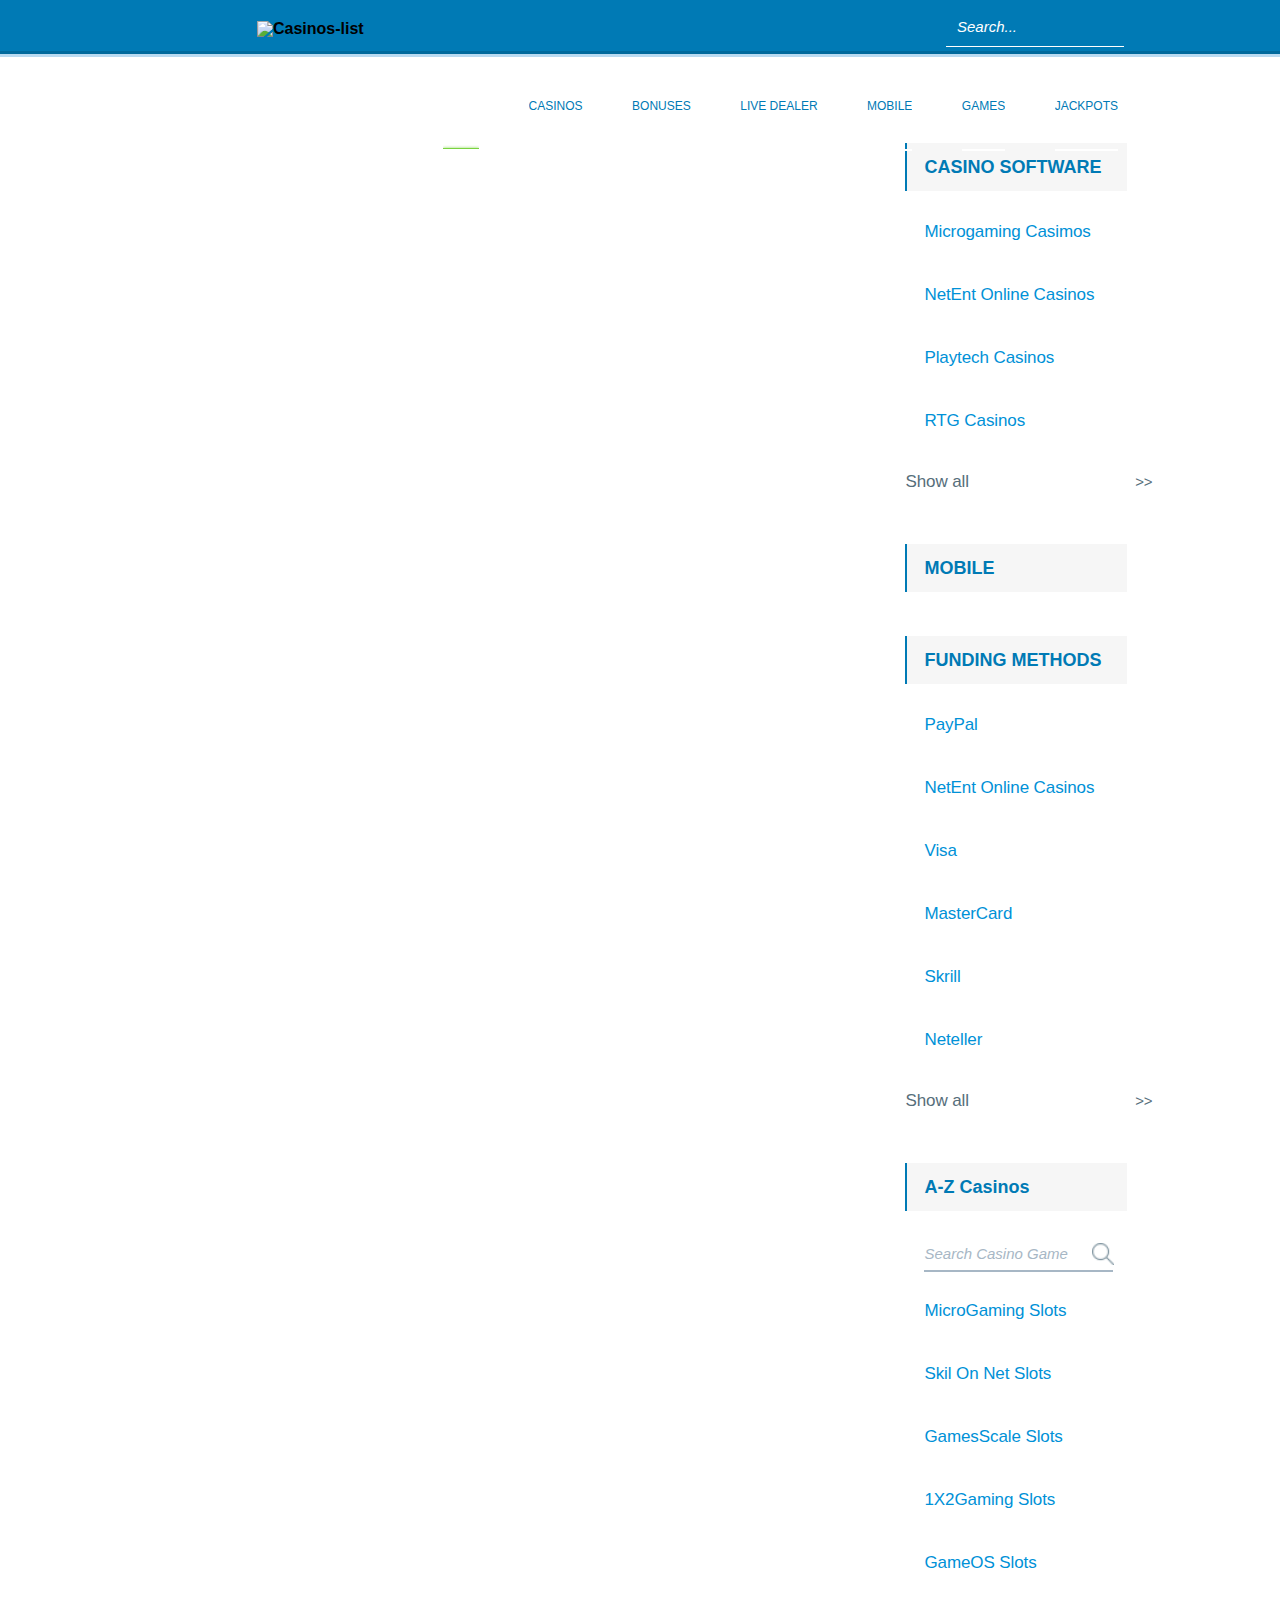
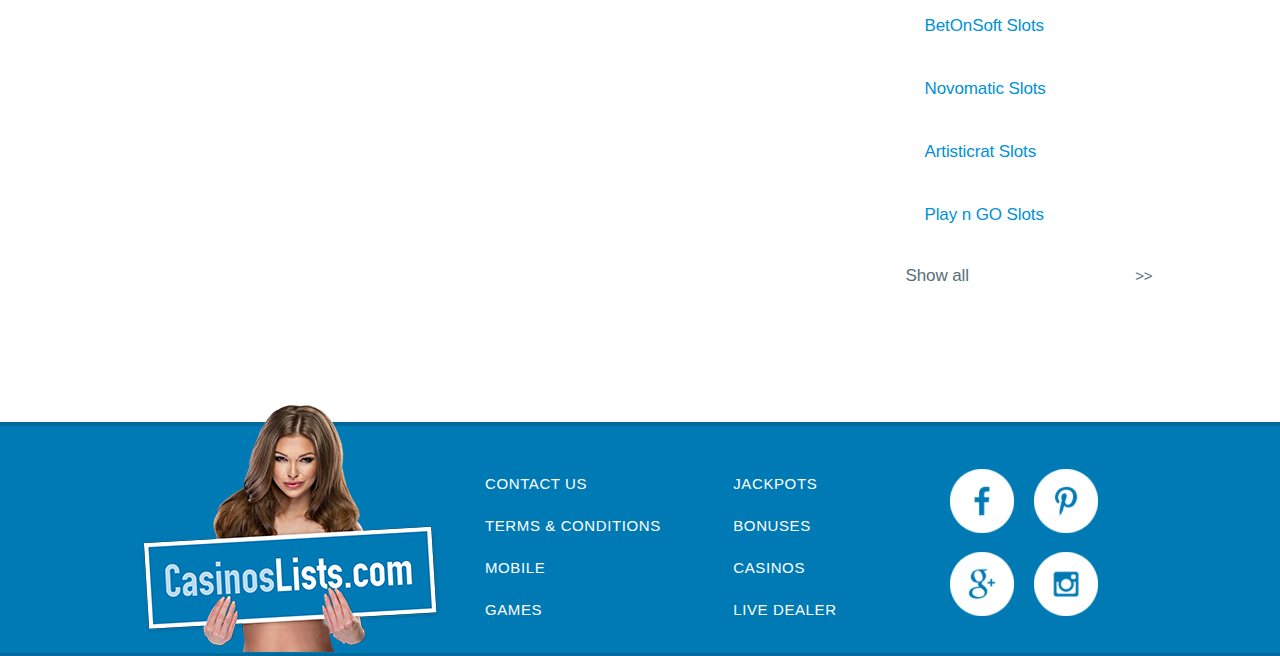
==== index.html @ c0ec2f4d "mobile finish" ====
﻿<!DOCTYPE html> 
<html lang="en">
<head>
    <meta charset="utf-8" />
    <meta name="robots" content="noindex, nofollow">
    <meta name="viewport" content="width=device-width, initial-scale=1, shrink-to-fit=no">
    <meta name="format-detection" content="telephone=no">
    <meta name="format-detection" content="address=no">

    <title>Title</title>
    <link rel="stylesheet" href="css/main.css" />
    
</head>
<body>

    <!-- btn-up -->
    <span class="btn-up"></span>
    <!-- /btn-up -->

    <div class="site">

        <!-- site__header -->
        <header class="site__header">

            <!-- site__header-wrap -->
            <div class="site__header-wrap">

                <!-- site__header-layout -->
                <div class="site__header-layout">

                    <!-- logo -->
                    <h1 class="logo">
                        <img src="img/logo.png" alt="Casinos-list" class="logo__mobile"/>
                    </h1>
                    <!-- /logo -->

                    <a class="home" href="#"></a>

                    <!-- menu -->
                    <nav class="menu">

                        <!-- menu__btn -->
                        <button class="menu__btn"></button>
                        <!-- /menu__btn -->

                        <!-- menu__wrap -->
                        <div class="menu__wrap">

                            <a href="#" class="active mobile-style"><span>HOME</span></a>
                            <a href="#" class=""><span>Casinos</span></a>
                            <a href="#"><span>Bonuses</span></a>
                            <a href="#"><span>Live Dealer</span></a>
                            <a href="#"><span>Mobile</span></a>
                            <a href="#"><span>Games</span></a>
                            <a href="#"><span>Jackpots</span></a>

                            <ul class="menu__online">
                                <li><a href="#">New Online  Casinos</a></li>
                                <li><a href="#">New Deposit Casinos</a></li>
                                <li><a href="#">USA Online Casinos</a></li>
                                <li><a href="#">UK Online Casinos</a></li>
                                <li><a href="#">Ecorga Casinos</a></li>
                                <li><a href="#">Online Casino Revievs</a></li>
                            </ul>

                            <div class="menu__mobile">
                                <h2>MOBILE</h2>
                                <ul>
                                    <li> <a href="#"><span>Android Casinos</span></a></li>
                                    <li> <a href="#"><span>Iphone Casinos</span></a></li>
                                </ul>
                            </div>

                        </div>
                        <!-- /menu__wrap -->
                    </nav>
                    <!-- /menu -->

                    <!-- search -->
                    <div class="search">

                        <!-- search__btn -->
                        <div class="search__btn"></div>
                        <!-- /search__btn -->

                        <!-- search__frame -->
                        <div class="search__frame">
                            <input type="search" name="search" placeholder="Search..."/>
                            <button name="find" value="find"></button>
                        </div>
                        <!-- /search__frame -->

                    </div>
                    <!-- /search -->
                </div>
                <!-- /site__header-layout -->

            </div>
            <!-- /site__header-wrap -->

        </header>
        <!-- /site__header -->

        <div class="site__content">

            <!-- site__content-layout -->
            <div class="site__content-layout">

            </div>
            <!-- /site__content-layout -->

            <!-- site__aside -->
            <aside class="site__aside">

                <!-- site__aside-online -->
                <div class="site__aside-online">
                    <ul>
                        <li><a href="#"><span>New Online  Casinos</span></a></li>
                        <li><a href="#"><span>New Deposit Casinos</span></a></li>
                        <li><a href="#"><span>USA Online Casinos</span></a></li>
                        <li><a href="#"><span>UK Online Casinos</span></a></li>
                        <li><a href="#"><span>Ecorga Casinos</span></a></li>
                        <li><a href="#"><span>Online Casino Revievs</span></a></li>
                    </ul>
                </div>
                <!-- /site__aside-online -->

                <!-- site__aside-software -->
                <div class="site__aside-software">
                    <h2>CASINO SOFTWARE</h2>
                    <ul>
                        <li>
                            <a href="#">Microgaming  Casimos</a>
                        </li>
                        <li>
                            <a href="#">NetEnt Online Casinos</a>
                        </li>
                        <li>
                            <a href="#">Playtech Casinos</a>
                        </li>
                        <li>
                            <a href="#">RTG Casinos</a>
                        </li>
                        <li class="show-expand">
                            <a href="#">Expand</a>
                        </li>
                    </ul>
                    <a class="show-all" href="#">Show all</a>
                </div>
                <!-- site__aside-software -->

                <!-- site__aside-mobile -->
                <div class="site__aside-mobile">
                    <h2>MOBILE</h2>
                    <ul>
                        <li> <a href="#"><span>Android Casinos</span></a></li>
                        <li> <a href="#"><span>Iphone Casinos</span></a></li>
                    </ul>
                </div>
                <!-- /site__aside-mobile -->

                <!-- site__aside-methods -->
                <div class="site__aside-methods">
                    <h2>FUNDING METHODS</h2>
                    <ul>
                        <li>
                            <a href="#">PayPal</a>
                        </li>
                        <li>
                            <a href="#">NetEnt Online Casinos</a>
                        </li>
                        <li>
                            <a href="#">Visa</a>
                        </li>
                        <li>
                            <a href="#">MasterCard</a>
                        </li>
                        <li>
                            <a href="#">Skrill</a>
                        </li>
                        <li>
                            <a href="#">Neteller</a>
                        </li>
                        <li>
                            <a href="#">Bitcoin</a>
                        </li>
                        <li class="show-expand">
                            <a href="#">Expand</a>
                        </li>
                    </ul>
                    <a class="show-all" href="#">Show all</a>
                </div>
                <!--/site__aside-methods -->

                <!-- site__aside-software -->
                <div class="site__aside-A-Z">

                    <h2>A-Z Casinos</h2>
                    <!-- search -->
                    <div class="site__aside-search">
                            <input type="search" name="search" placeholder="Search Casino Game"/>
                            <button name="find" value="find"></button>
                    </div>
                    <!-- /search -->
                    <ul>
                        <li>
                            <a href="#">MicroGaming Slots</a>
                        </li>
                        <li>
                            <a href="#">Skil On Net Slots</a>
                        </li>
                        <li>
                            <a href="#">GamesScale Slots</a>
                        </li>
                        <li>
                            <a href="#">1X2Gaming Slots</a>
                        </li>
                        <li>
                            <a href="#">GameOS Slots</a>
                        </li>
                        <li>
                            <a href="#">BetOnSoft Slots</a>
                        </li>
                        <li>
                            <a href="#">Novomatic Slots</a>
                        </li>
                        <li>
                            <a href="#">Artisticrat Slots</a>
                        </li>
                        <li>
                            <a href="#">Play n GO Slots</a>
                        </li>
                        <li>
                            <a href="#">Top Game Slots</a>
                        </li>
                        <li>
                            <a href="#">Playtech Slots</a>
                        </li>
                        <li>
                            <a href="#">Slotland Slots</a>
                        </li>
                        <li>
                            <a href="#">iSoftBet Slots</a>
                        </li>
                        <li>
                            <a href="#">Betsoft Slots</a>
                        </li>
                        <li>
                            <a href="#">NetEnt Slots</a>
                        </li>
                        <li>
                            <a href="#">Rival Slots</a>
                        </li>
                        <li>
                            <a href="#">RTG Slots</a>
                        </li>
                        <li>
                            <a href="#">WMS Slots</a>
                        </li>
                        <li>
                            <a href="#">IGT Slots</a>
                        </li>
                        <li class="show-expand">
                            <a href="#">Expand</a>
                        </li>
                    </ul>
                    <a class="show-all" href="#">Show all</a>
                </div>
                <!-- site__aside-software -->

            </aside>
            <!-- /site__aside -->

        </div><!-- /site__content -->

        <!-- site__footer -->
        <footer class="site__footer">

            <!-- site__footer-wrap -->
            <div class="site__footer-wrap">

                <!-- site__footer-layout -->
                <div class="site__footer-layout">

                    <!-- site__footer-logo -->
                    <a href="#" class="site__footer-logo">
                        <img src="img/footer-logo.png" alt="logo">
                    </a>
                    <!-- /site__footer-logo -->

                    <!-- site__footer-menu -->
                    <div class="site__footer-menu">
                        <ul>
                            <li>
                                <a href="#">Contact Us</a>
                            </li>
                            <li>
                                <a href="#">Terms & Conditions</a>
                            </li>
                            <li>
                                <a href="#">Mobile</a>
                            </li>
                            <li>
                                <a href="#">Games</a>
                            </li>
                        </ul>
                    </div>
                    <!-- site__footer-menu -->

                    <!-- site__footer-menu -->
                    <div class="site__footer-menu">
                        <ul>
                            <li>
                                <a href="#">Jackpots</a>
                            </li>
                            <li>
                                <a href="#">Bonuses</a>
                            </li>
                            <li>
                                <a href="#">Casinos</a>
                            </li>
                            <li>
                                <a href="#">Live Dealer</a>
                            </li>
                        </ul>
                    </div>
                    <!-- site__footer-menu -->

                    <!-- social -->
                    <div class="social">
                        <a class="social-f" href="#"></a>
                        <a class="social-p" href="#"></a>
                        <a class="social-g" href="#"></a>
                        <a class="social-in" href="#"></a>
                    </div>
                    <!-- /social -->

                </div>
                <!-- /site__footer-layout -->

            </div>
            <!-- /site__footer-wrap -->

        </footer><!-- /site__footer -->

    </div><!-- /site -->

    <script src="js/jquery-2.1.3.min.js"></script>
    <script src="js/jquery.main.js"></script>

</body>
</html>
---- css/main.css ----
@charset "utf-8";
/* --------------- Style to null --------------- */
*{-moz-box-sizing:border-box;box-sizing:border-box;}html,body,div,span,h1,h2,h3,h4,h5,h6,p,em,img,strong,sub,sup,b,u,i,dl,dt,dd,ol,ul,li,fieldset,form,label,table,tbody,tfoot,thead,tr,th,td,article,aside,canvas,details,figcaption,figure,a,footer,header,hgroup,menu,nav,section,summary,time,mark,audio,video{border:0;outline:0;vertical-align:baseline;background:transparent;font-size:100%;margin:0;padding:0;}a{background:transparent;}table{border-collapse:collapse;border-spacing:0;}td,td img{vertical-align:top;}input,select,button,textarea{font-size:12px;font-family:Arial, Helvetica, sans-serif;margin:0;}input[type="text"],input[type="password"],textarea,input[type="email"],input[type="phone"],input[type="number"]{font:12px Arial, Helvetica, sans-serif;padding:0;}input[type="checkbox"]{vertical-align:bottom;}input[type="radio"]{vertical-align:text-bottom;}sub{vertical-align:sub;font-size:smaller;}sup{vertical-align:super;font-size:smaller;}article,aside,details,figcaption,figure,footer,header,hgroup,menu,nav,section{display:block;}ul,ol{list-style:none;}html{overflow-y:scroll;overflow-x:auto;}html,body{height:100%;}body{line-height:1;color:#000;text-align:left;z-index:1;position:relative;}input [type='text']{padding:0;}textarea{resize:none;overflow:auto;}label,input[type="button"],input[type="submit"],button{cursor:pointer;}input[type="button"],input[type="reset"],input[type="submit"],button,input[type="text"],input[type="password"],textarea,input[type="email"],input[type="tel"],input[type="phone"],input[type="number"]{-webkit-appearance:none;}a,a:visited,a:hover,a:focus,a:active{text-decoration:none;}input[type="submit"]::-moz-focus-inner,button::-moz-focus-inner{border:0;padding:0;}input:invalid{outline:none;-moz-box-shadow:none;border:none;}::-ms-clear{display:none;}input,textarea,input[type="search"]:focus,:focus{outline:none;}
input[type="search"]::-webkit-search-cancel-button {
    -webkit-appearance: none;
}
/* --------------- Style to null --------------- */

/*
    main styles
    version: 15.01.2013

    placeholder

    fonts

    site

    logo
*/

/* --------------- placeholder --------------- */
::-webkit-input-placeholder {
    font-size: 15px;
    color: #fff;
}
:-moz-placeholder {
    font-size: 15px;
    color: #fff;
}
.placeholder {
    font-size: 15px;
    color: #fff;
}
.site__aside-search ::-webkit-input-placeholder {
    color: #a7b7c5;
}
.site__aside-search :-moz-placeholder {
    color: #a7b7c5;
}
.site__aside-search .placeholder {
    color: #a7b7c5;
}
/* --------------- /placeholder --------------- */

/* --------------- fonts --------------- */
@font-face {
    font-family: "helvetica-bold";
    src: url("../fonts/HelveticaBold.woff") format("woff");
    font-weight: normal;
    font-style: normal;
}
@font-face {
    font-family: "helvetica-medium";
    src: url("../fonts/HelveticaMedium.woff") format("woff");
    font-weight: normal;
    font-style: normal;
}
@font-face {
    font-family: "helvetica-regular";
    src: url("../fonts/HelveticaRegular.woff") format("woff");
    font-weight: normal;
    font-style: normal;
}
@font-face {
    font-family: "helvetica-light";
    src: url("../fonts/helveticaneuecyr-light.woff") format("woff");
    font-weight: normal;
    font-style: normal;
}
/* --------------- /fonts --------------- */

/* --------------- site --------------- */
.site {
    min-height: 100%;
    min-width: 320px;
    overflow: hidden;
    position: relative;
    z-index: 1;
    font-family: 'helvetica-regular', sans-serif;
}
.site:after {
    content: '';
    display: block;
    clear: both;
    width: 100%;
    height: 431px;
}
.site__content {
    position: relative;
    margin: 0 auto;
    z-index: 2;
    max-width: 1000px;
}
.site__header {
    position: relative;
    height: 57px;
    background: #007ab5;
    z-index: 3;
    border-bottom: 3px solid #b9daf1;
}
.site__header-wrap{
    height: 54px;
    border-bottom: 3px solid #00699c;
}
.site__header-layout{
    position: relative;
    max-width: 1000px;
    margin: 0 auto;
}
.site__content__layout{
    padding-top: 18px;
    max-width: 750px;
}
.site__footer {
    z-index: 2;
    position: absolute;
    left: 0;
    right: 0;
    bottom: 0;
    height: 431px;
    background: #00699c;
    padding-top: 4px;
}
.site__footer-layout {
    position: relative;
    width: 100%;
    height: 423px;
    background: #007ab5;
    text-align: center;
    padding-top: 45px;
}
.site__footer-logo{
    display: none;
}
.site__footer-menu li{
    margin-bottom: 15px;
    text-transform: uppercase;
    letter-spacing: 0.8px;
}
.site__footer-menu li a{
    font-size: 15px;
    color: #fff;
    cursor: pointer;
    transition: opacity .3s ease;
}
.site__footer-menu li a:hover{
    opacity: .7;
    text-decoration: underline;
}
.site__aside {
    position: relative;
    width: 100%;
    padding: 0 11px;
    text-align: left;
}
.site__content-layout{
    padding: 18px 10px 0;
}
.site__aside div{

}
.site__aside a{
    font-size: 17px;
    color: #0091d7;
    letter-spacing: -0.1px;
    line-height: 37px;
}
.site__aside h2{
    background: #f6f6f6;
    color: #007ab5;
    font-size: 18px;
    font-family: "helvetica-bold" , sans-serif;
    border-left: 2px solid #007ab5;
    padding: 15px 17px;
    margin-bottom: 12px;
}
.site__aside ul{
}
.site__aside li{
    margin-bottom: 2px;
    padding-left: 19px;
    border-top: 2px solid #fff;
    border-bottom: 2px solid #fff;
}
.site__aside li:hover{
    border-color: #c9d3db;
}
.show-all,
.site__aside-mobile,
.site__aside-online{
    display: none;
}
.site__aside li.show-expand{
    display: block;
    margin: 20px 0 0 0;
    padding: 2px 31px 0 0;
    text-align: center;
    border-top: 4px solid #f6f6f6;
    transition: background .3s ease;
}
.site__aside li.show-expand a{
    position: relative;
    font-size:18px;
    color: #566e7b;
}
.site__aside li.show-expand:hover{
    border-color:#fff;
    background: #f6f6f6;
}

.site__aside li.show-expand a:before{
    position: absolute;
    top: 1px;
    right: -25px;
    width: 15px;
    height: 17px;
    content: "";
    background: url("../img/expand.png") no-repeat center;
    background-size: contain;
}
.site__aside ul li{
    display: none;
}
.site__aside .site__aside-software ul li:nth-child(n+1):nth-child(-n+4) {
    display: block;
}
.site__aside .site__aside-methods ul li:nth-child(n+1):nth-child(-n+6) {
    display: block;
}
.site__aside .site__aside-A-Z ul li:nth-child(n+1):nth-child(-n+9) {
    display: block;
}
/* --------------- /site --------------- */

/* --------------- btn-up --------------- */
.btn-up {
    display: none;
    position: fixed;
    bottom: 64px;
    right: 27px;
    background:url("../img/btn-up.png") no-repeat;
    background-size: contain;
    width: 50px;
    height: 55px;
    overflow: hidden;
    cursor: pointer;
    z-index: 5;
}
/* --------------- /btn-up --------------- */

/* --------------- logo --------------- */
.logo {
    position: absolute;
    top: 21px;
    left: 117px;
}
.logo img{
    width: 138px;
    height: 20px;
}
/* --------------- /logo --------------- */

/* --------------- breadcrums --------------- */
.breadcrums{
    display: block;
    position: relative;
    color: #007ab5;
    font-size: 14px;
    margin: 0 9px 27px;
    font-family: "helvetica-light", sans-serif;
    letter-spacing: .3px;
}

.breadcrums a{
    display: inline-block;
    position: relative;
    color: #a7b7c5;
    margin-right: 31px;
    transition: color .3s ease;
    -webkit-transition: color .3s ease;
}
.breadcrums a:hover{
    color: #007ab5;
}
.breadcrums a:after{
    content: '';
    position: absolute;
    top: 1px;
    right: -25px;
    background-image: url("../img/arrow_bread.png");
    background-repeat: no-repeat;
    width: 11px;
    height: 23px;
    background-size: 8px;
}
/* --------------- /breadcrums --------------- */

/* --------------- btn --------------- */
.btn{
    display: block;
    position: relative;
    font-size: 16px;
    color: #ffffff;
    background-color: #007ab5;
    border-radius: 4px;
    width: 100%;
    padding: 14px 4px 14px 0;
    text-align: center;
    transition: background .3s ease;
    -webkit-transition: background .3s ease;
}
.btn:hover{
    background-color: #24aaeb;
}
/* --------------- /btn --------------- */

/* --------------- review__game --------------- */
.review__game-logo{
    display: inline-block;
    vertical-align: middle;
    width: 116px;
    height: 61px;
    margin-right: 34px;
}
.review__game{
    margin-left: 7px;
    margin-bottom: 19px;
    font-family: "helvetica-light", sans-serif;
}
.review__game>div{
    position: relative;
}
.review__game>div:after{
    content: '';
    position: absolute;
    height: 1px;
    background: #d7e4ed;
    bottom: -19px;
    left: 10px;
    right: 10px;
}
.review__country{
    display: inline-block;
    margin-bottom: 27px;
}
.review__country img{
    display: inline-block;
    position: relative;
    width: 45px;
    height: 45px;
    border-radius: 40px;
    vertical-align: middle;
    top: -2px;
    margin-right: 1px;
}
.review__country span{
    display: inline-block;
    vertical-align: middle;
    max-width: 104px;
    color: #81919a;
}
.review__play{
    padding: 0 9px 0 5px;
    margin-bottom: 37px;
}
.review__rating{
    margin-left: 4px;
}
.review__rating span{
    font-size: 14px;
    color: #566e7b;
    margin-right: 24px;
}
.review__rating-stars {
    display: inline-block;
    position: relative;
    vertical-align: middle;
    top: -1px;
    width: 147px;
    height: 17px;
    margin: 0 auto;
    background: url("../img/rating-star.png") repeat-x top left;
    background-size: 29px 18px;
}
.review__rating-stars>div {
    background: url("../img/rating-star-color.png") repeat-x top left;
    height: 18px;
    width: 18px;
    background-size: 29px 18px;
}
.review__views{
    display: none;
    position: relative;
}
.review__views:before{
    content: '';
    position: absolute;
    background: #d7e4ed;
    width: 1px;
    height: 34px;
    top: -11px;
    left: -23px;
}
/* --------------- /review__game --------------- */

/* --------------- menu --------------- */
.menu{
    position: absolute;
    top: 0;
    left: 0;
    height: 45px;
}
.menu__wrap{
    position: absolute;
    top: 0;
    width: 200px;
    margin-top: 57px;
    padding: 15px 22px 20px 19px;
    background-color: #fff;
    text-transform: uppercase;
    opacity: 0;
    visibility: hidden;
    transition: opacity .3s ease, visibility .3s ease;
    -webkit-transition: opacity .3s ease, visibility .3s ease;
    box-shadow: 2px 0 2px rgba(0,0,0,.5);
}
.menu.active .menu__wrap{
    opacity: 1;
    visibility: visible;
}
.menu__wrap>a {
    display: block;
    position: relative;
    font-family: "helvetica-bold" , sans-serif;
    font-size: 12px;
    white-space: nowrap;
    text-overflow: ellipsis;
    overflow: hidden;
    color: #007ab5;
    border-top: 2px solid #fff;
    border-bottom: 2px solid #fff;
    line-height: 32px;
    transition: background-color .3s ease, color .3s ease;
    -webkit-transition: background-color .3s ease, color .3s ease;
}
.menu__wrap a span{
    display: inline-block;
    position: relative;
}
.menu__wrap a span:after{
    content: '';
    position: absolute;
    top: 31px;
    left: 0;
    right: 0;
    border-bottom: 2px solid transparent;
    transition: border-bottom-color .3s ease;
    -webkit-transition: border-bottom-color .3s ease;
}
.menu__wrap>a:hover{
   border-color: #c9d3db;
}
.menu__btn {
    position: absolute;
    top: 0;
    left: 0;
    padding: 0;
    width: 52px;
    height: 57px;
    border: none;
    background: none;
    z-index: 2;
}
.menu__btn:before,
.menu__btn:after{
    display: block;
    content: '';
    position: absolute;
    top: 19px;
    left: 19px;
    width: 50px;
    height: 50px;
    background: url("../img/menu.png") no-repeat;
    background-size: 17px 14px;
    -webkit-transition: opacity .3s ease;
    transition: opacity .3s ease;
}
.menu__btn:after{
    opacity: 0;
    background: url("../img/menu-close.png") no-repeat;
    background-size: 17px 13px;
}
.menu.active .menu__btn:before{
    opacity: 0;
}
.menu.active .menu__btn:after{
    opacity: 1;
}
.menu.active .menu__btn {
    background: #fff;
}
a.show-all{
    position: relative;
    color:#566e7b;
}
.show-all:after{
    position: absolute;
    right: -25px;
    content: ">>";
    font-size: 15px;
}
.home{
    position: absolute;
    top: 10px;
    left: 62px;
    width: 29px;
    height: 30px;
    background: url("../img/home.png") no-repeat center;
    background-size: contain;
}
a.mobile-style{
    display: none;
}
.menu__online{
    margin-top: 8px;
    margin-bottom: 21px;
}
.menu__online li{
    width: 186px;
    margin-left: -5px;
    padding-left: 5px;
}
.menu__mobile li a,
.menu__online li a{
    font-family:"helvetica-regular", sans-serif;
    font-size:13px;
    color:#007ab5;
    line-height: 34px;
    text-transform: capitalize;
}
.menu__mobile li:hover,
.menu__online li:hover{
    background: #f6f6f6;
}
.menu__mobile h2{
    width: 186px;
    margin-left: -5px;
    margin-bottom: 14px;
    padding-left: 5px;
    background: #f6f6f6;
    font-size:11px;
    color: #007ab5;
    line-height: 34px;
    letter-spacing: 1px;
    border-left:2px solid #007ab5;
}
.menu__mobile li{
    width: 186px;
    margin-left: -5px;
    padding-left: 12px;
}
/* --------------- /menu --------------- */

/* --------------- search --------------- */
.search{
    float: right;
    width: 46px;
    height: 54px;
    margin-right: -9px;
    cursor: pointer;
}
.search:before{
    content: '';
    display: block;
    width: 25px;
    height: 58px;
    background: url("../img/icons-search-btn.png") no-repeat center;
    background-size: contain;
    opacity: 1;
    transition: opacity .3s ease;
    -webkit-transition: opacity .3s ease
}
.search:hover:before{
    opacity: 0;
}
.search__btn{
    position: relative;
    top: -40px;
    left: 0;
    width: 46px;
    height: 54px;
    background: url("../img/icons-search-btn1.png") no-repeat center;
    background-size: contain;
    opacity: 0;
    transition: opacity .3s ease;
    -webkit-transition: opacity .3s ease;
}
.search:hover .search__btn{
    opacity: 1;
}
.search__frame{
    position: absolute;
    top: 100%;
    left: 0;
    right: 0;
    padding: 13px 4px 8px 44px;
    background-color: #007ab5;
    cursor: default;
    opacity: 0;
    visibility: hidden;
    transition: opacity.3s ease, visibility .3s ease;
    -webkit-transition: opacity.3s ease, visibility .3s ease;
}
.search:hover .search__frame{
    opacity: 1;
    visibility: visible;
}
.site__aside-search{
    position: relative;
    padding: 0 14px 18px 19px;
}
.search__frame input{
    height: 41px;
    width: 100%;
    padding: 0 30px 0 11px;
    border: none;
    border-bottom: 1px solid #fff;
    background-color: transparent;
    font: italic 14px 'roboto', sans-serif;
    color: #fff;
}
.site__aside-search input{
    height: 41px;
    width: 100%;
    padding: 6px 30px 0 0;
    border: none;
    border-bottom: 2px solid #a7b7c5;
    background-color: transparent;
    font: italic 14px 'roboto', sans-serif;
    color: #a7b7c5;
}
.site__aside-search button{
    position: absolute;
    top: 4px;
    right: 13px;
    width: 22px;
    height: 37px;
    border: none;
    background: url("../img/icons-search-btn1.png") no-repeat center;
    background-size: contain;
    transition: opacity .3s ease;
    -webkit-transition: opacity .3s ease;
}
.search__frame button{
    position: absolute;
    top: 16px;
    right: 0;
    width: 30px;
    height: 37px;
    border: none;
    background: url("../img/icons-search-btn.png") no-repeat 0 11px/16px 17px;
    transition: opacity .3s ease;
    -webkit-transition: opacity .3s ease;
}
/* --------------- /search --------------- */

/* --------------- social --------------- */
.social{
    position: relative;
    width: 100%;
    margin: 45px auto 0;
}
.social a{
    display: inline-block;
    vertical-align: middle;
    width: 55px;
    height: 55px;
    margin-right: 12px;
    transition: opacity .3s ease;
}
.social a:last-child{
    margin-right: 0;
}
a.social-f{
    background: url("../img/social-f.png") no-repeat center;
    background-size: contain;
}
a.social-p{
    background: url("../img/social-p.png") no-repeat center;
    background-size: contain;
}
a.social-g{
    background: url("../img/social-g.png") no-repeat center;
    background-size: contain;
}
a.social-in{
    background: url("../img/social-in.png") no-repeat center;
    background-size: contain;
}
.social a:hover{
    -webkit-animation: swing 0.6s forwards;
    animation: swing 0.6s forwards;
    opacity: 0.7;
}

@-webkit-keyframes swing {
    25% {
        -webkit-transform: rotate3d(0, 0, 1, 12deg);
        transform: rotate3d(0, 0, 1, 12deg);
    }

    50% {
        -webkit-transform: rotate3d(0, 0, 1, -8deg);
        transform: rotate3d(0, 0, 1, -8deg);
    }

    75% {
        -webkit-transform: rotate3d(0, 0, 1, 4deg);
        transform: rotate3d(0, 0, 1, 4deg);
    }

    100% {
        -webkit-transform: rotate3d(0, 0, 2, 0deg);
        transform: rotate3d(0, 0, 2, 0deg);
    }
}
/* --------------- /social --------------- */

@media (min-width: 768px){

    /* --------------- site --------------- */
    .site__content__layout {
        padding-top: 30px;
    }
    /* --------------- /site --------------- */

    /* --------------- breadcrums --------------- */
    .breadcrums{
        margin-left: 21px;
        font-size: 15px;
        margin-bottom: 29px;
        letter-spacing: 0.1px;
    }
    .breadcrums a:after {
        right: -22px;
    }
    .breadcrums a {
        margin-right: 34px;
    }
    /* --------------- /breadcrums --------------- */

    /* --------------- review__game --------------- */
    .review__game-logo{
        width: 184px;
        height: 97px;
        margin-right: 97px;
    }
    .review__game {
        margin-left: 17px;
        margin-bottom: 19px;
    }
    .review__country img {
        width: 55px;
        height: 55px;
        top: 2px;
        margin-right: 25px;
    }
    .review__country {
        margin-right: 63px;
    }
    .review__country span {
        max-width: 119px;
        font-size: 18px;
        line-height: 22px;
    }
    .review__play {
        display: inline-block;
        position: absolute;
        padding: 0;
        margin-bottom: 0;
        width: 174px;
        top: 29px;
        right: 5px;
    }
    .review__game>div{
        margin-bottom: 28px;
    }
    .review__game>div:last-child{

    }
    .review__rating span {
        font-size: 15px;
        margin-right: 16px;
    }
    .review__rating-stars {
        top: -2px;
        margin-right: 34px;
    }
    .review__game>div:after {
        bottom: -9px;
        left: 4px;
        right: 4px;
    }
    .review__game>div:last-child:after{
        bottom: -18px;
    }
    .review__rating .review__views{
        display: inline-block;
        position: relative;
        letter-spacing: 0.3px;
    }
    /* --------------- /review__game --------------- */


    /* --------------- site --------------- */
    .site__footer-layout {
        padding-top: 50px;
    }
    /* --------------- /site --------------- */

    /* --------------- menu --------------- */
    .menu__btn:before,
    .menu__btn:after {
        left: 15px;
    }
    .menu__wrap {
        width: 240px;
        padding-top: 83px;
        padding-left: 24px;
    }
    /* --------------- /menu --------------- */

    /* --------------- search --------------- */
    .search {
        width: 180px;
        margin-right: 14px;
    }
    .search:before,
    .search__btn {
        display: none;
    }
    .search__frame {
        position: relative;
        top: 0;
        right: 0;
        width: 100%;
        padding: 8px 2px 0 0;
        background-color: transparent;
        opacity: 1;
        visibility: visible;
    }
    .search__frame input {
        height: 39px;
        font-size: 14px;
    }
    .search__frame button {
        top: 9px;
        right: 4px;
        width: 32px;
        height: 38px;
        background-size: 17px 17px;
        background-position: 3px 10px;
    }
    /* --------------- /search --------------- */

    /* --------------- social --------------- */
    .social a {
        margin-right: 19px;
    }
    /* --------------- /social --------------- */
}
@media (min-width: 1024px){
    /* --------------- site --------------- */
    .site__content {
        width: 1000px;
    }
    .site__content-layout{
        width: 734px;
        display: inline-block;
        vertical-align: top;
    }
    .site__aside {
        width: 244px;
        display: inline-block;
        vertical-align: top;
        margin-left: 16px;
        margin-bottom: 84px;
        padding-top: 42px;
    }
    .site__aside>div{
        margin-bottom: 44px;
    }
    .site__aside div.search{
        margin-bottom: 20px;
    }
    .site__aside h2{
        margin-bottom: 20px;
    }
    .site__aside li{
        margin-bottom: 22px;
    }
    .site__aside .site__aside-online ul li{
        font-family: "helvetica-bold", sans-serif;
    }
    .site__content__layout {
        padding-top: 38px;
    }
    .site__footer {
        height: 234px;
    }
    .site:after {
        height: 234px;
    }
    .site__footer-wrap{
        background: #007ab5;
        height: 227px;
    }
    .site__footer-layout {
        max-width: 1000px;
        height: 214px;
        margin: 0 auto;
        padding-left: 345px;
        text-align: left;
    }
    .site__footer-logo{
        display: block;
        position: absolute;
        top: -21px;
        left: 0;
        width: 301px;
        height: 247px;
    }
    .site__footer-menu{
        display: inline-block;
        vertical-align: top;
        margin-right: 68px;
        text-align: left;
    }
    .site__footer-menu li {
        margin-bottom: 26px;
        letter-spacing: .6px;
    }
    .show-all,
    .site__aside-mobile,
    .site__aside-online{
        display: block;
    }
    .site__aside li.show-expand{
        display: none;
    }
    /* --------------- /site --------------- */

    /* --------------- menu --------------- */
    .menu{
        left: auto;
        right: 0;
    }
    .menu__btn{
        display: none;
    }
    .menu__wrap{
        position: static;
        width: auto;
        padding-top: 31px;
        background: none;
        box-shadow: none;
        visibility: visible;
        opacity: 1;
    }
    .menu__wrap a{
        display: inline-block;
        margin-left: 45px;
        letter-spacing: 0;
    }
    .menu__wrap a span{
        padding-bottom: 34px;
    }
    .menu__wrap a span:after{
        top: 99%;
        border-bottom-width: 2px;
    }
    .menu__mobile,
    .menu__online{
        display: none;
    }
    a.active {
        color: #fff;
    }
    .menu__wrap a:hover span:after,
    .menu__wrap a.active span:after{
        box-shadow: 0 0 3px #7ad340;
        border-bottom-color: #7ad340;
    }
    .menu__wrap a span {
         padding-bottom: 27px;
    }
    /* --------------- /menu --------------- */

    /* --------------- review --------------- */
    .review__game-logo {
        width: 186px;
        height: 99px;
        margin-right: 98px;
    }
    .review__country img {
        top: 1px;
    }
    .review__play {
        width: 174px;
        top: 29px;
        right: -1px;
        letter-spacing: .4px;
    }
    .review__rating span {
        margin-right: 13px;
        letter-spacing: .4px;
    }
    .review__rating-stars {
        top: -3px;
        margin-right: 34px;
        height: 18px;
    }
    .review__game>div:last-child:after {
        bottom: -17px;
    }
    /* --------------- /review --------------- */

    /* --------------- btn --------------- */
    .btn {
        padding: 14px 4px 14px 0;
    }
    /* --------------- /btn --------------- */

    /* --------------- social --------------- */
    .social {
        display: inline-block;
        vertical-align: top;
        position: relative;
        width: 152px;
        margin: -7px 0 0 41px;
    }
    .social a{
        width: 64px;
        height: 64px;
        margin: 0 0 19px;
    }
    .social a:nth-child(even){
        margin-left: 16px;
    }
    /* --------------- /social --------------- */

}
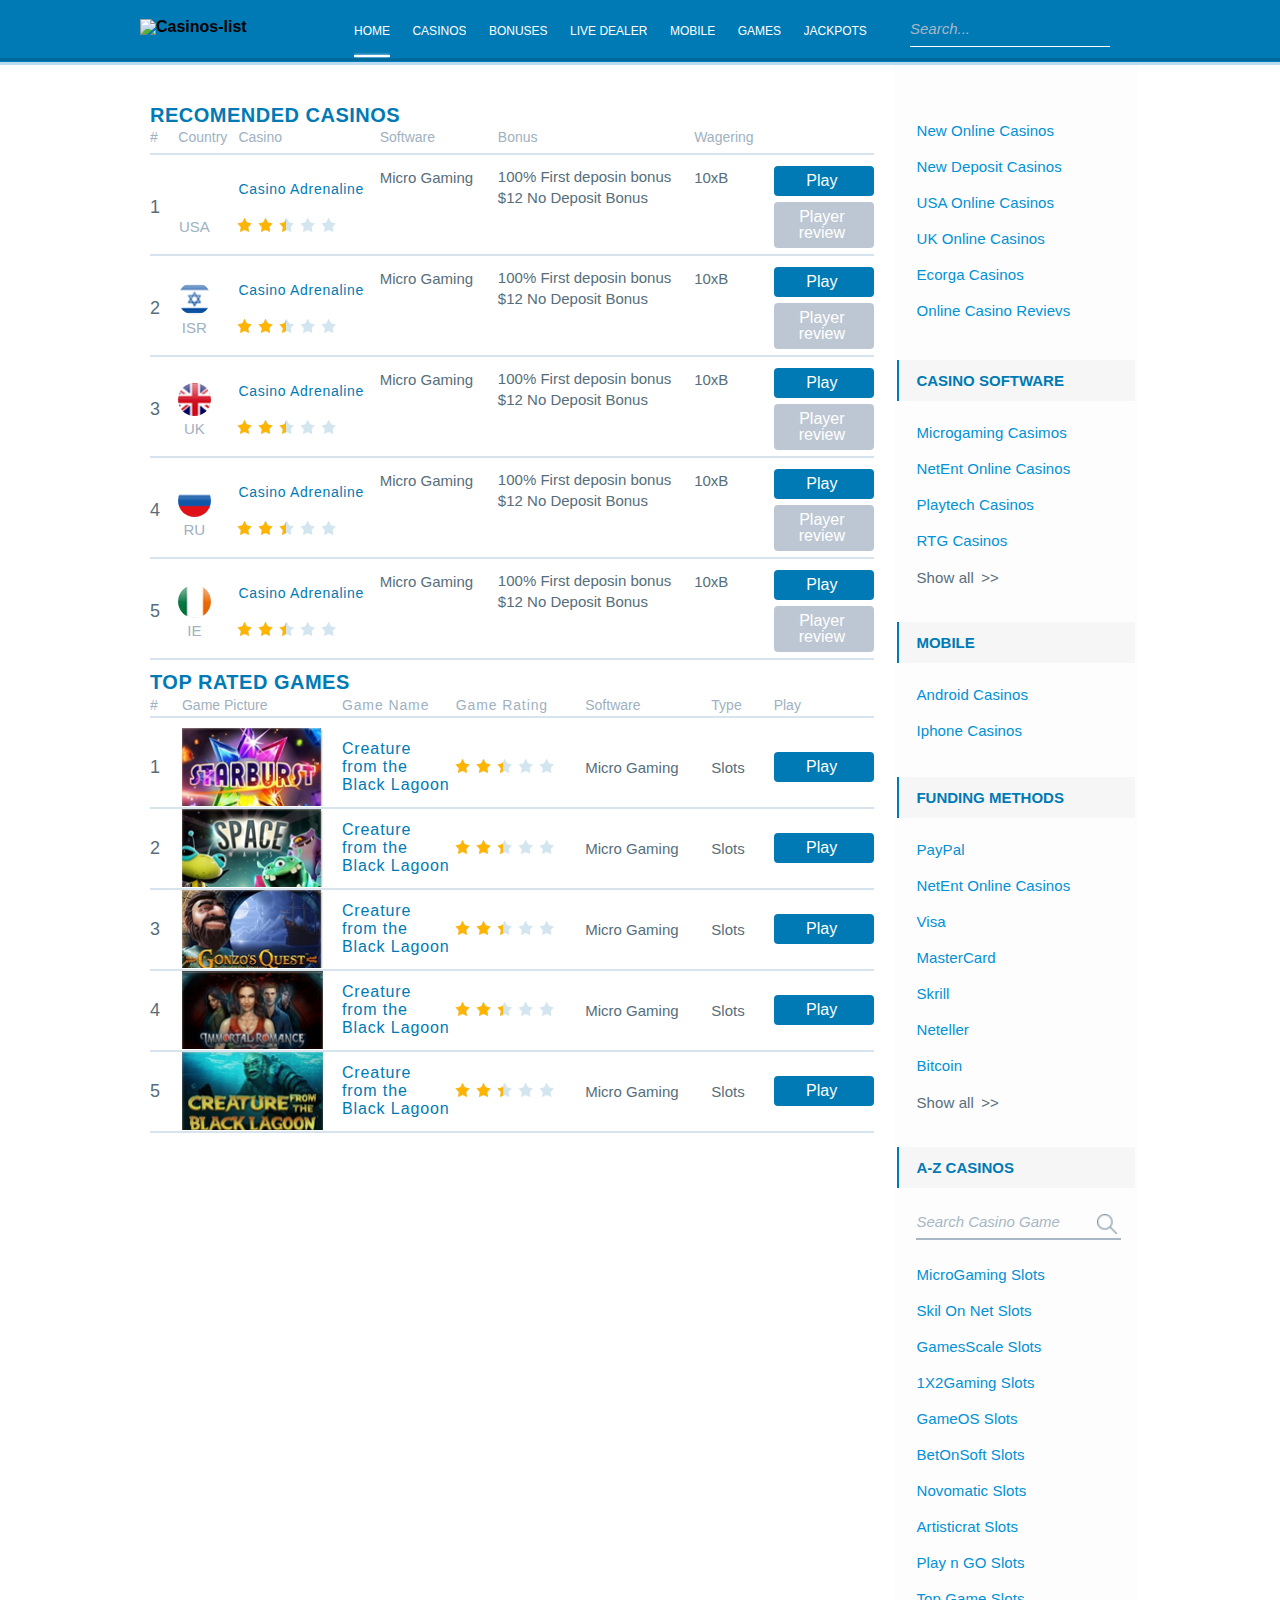
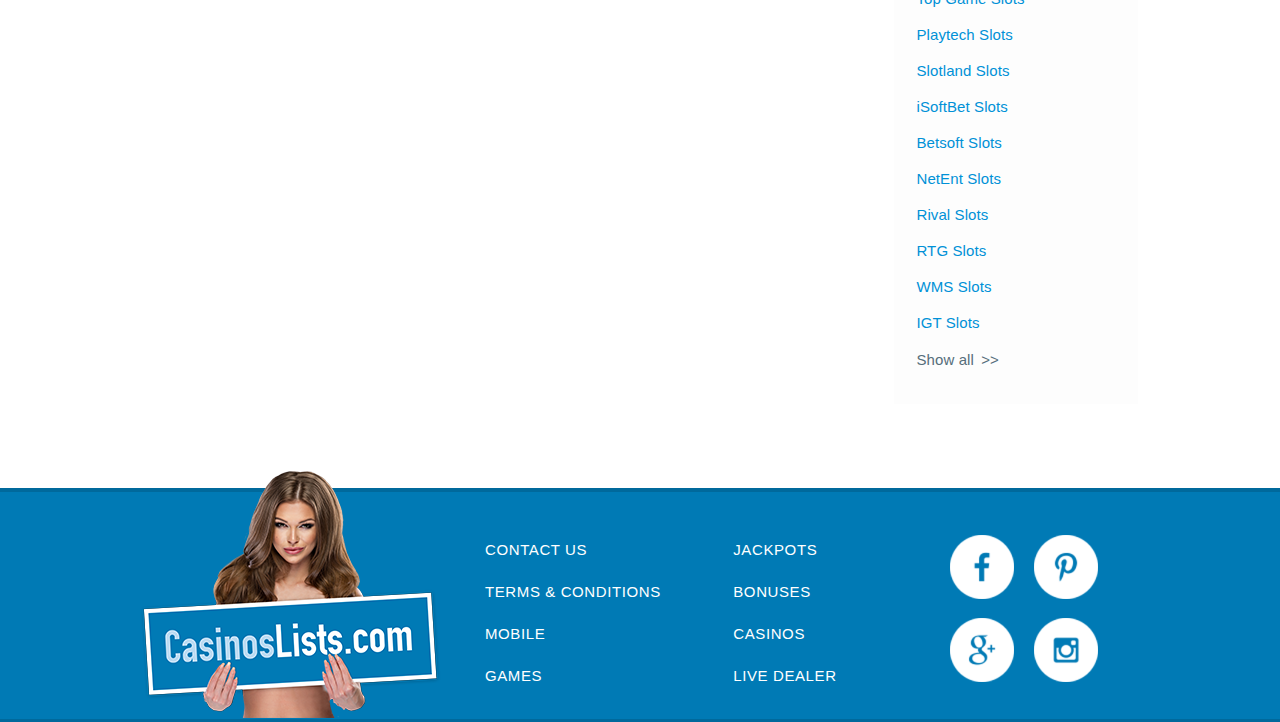
==== commit 1e0a1d04: "table finish" ====
--- a/index.html
+++ b/index.html
@@ -105,6 +105,443 @@
 
             <!-- site__content-layout -->
             <div class="site__content-layout">
+
+                <!-- recomended -->
+                <div class="recomended">
+
+                <h2 class="site__title">RECOMENDED CASINOS</h2>
+
+                    <ul class="recomended__title">
+                        <li class="recomended__number">#</li>
+                        <li class="recomended__flag">Country</li>
+                        <li class="recomended__name">Casino</li>
+                        <li class="recomended__item recomended_item1">Software</li>
+                        <li class="recomended__item">Bonus</li>
+                        <li class="recomended__item recomended_item2">Wagering</li>
+                    </ul>
+                    <ul>
+                        <li class="recomended__number">
+                            1
+                        </li>
+                        <li class="recomended__flag">
+                            <span style="background-image: url(img/flag-usa.png)"></span>
+                            <span>USA</span>
+                        </li>
+                        <li class="recomended__name">
+                            <span>Casino Adrenaline</span>
+                            <div class="rating">
+                                <div style="width: 50%"></div>
+                            </div>
+                        </li>
+                        <li class="recomended__item recomended_item1">
+                            <span>Software</span>
+                            <span>Micro Gaming</span>
+                        </li>
+                        <li class="recomended__item">
+                            <span>Wagering</span>
+                            <span>100% First deposin bonus $12 No Deposit Bonus</span>
+                        </li>
+                        <li class="recomended__item recomended_item2">
+                            <span>Bonus</span>
+                            <span>10xB</span>
+                        </li>
+                        <li class="recomended__play">
+                            <a href="#" class="btn">Play</a>
+                            <a href="#" class="btn btn_player">Player review</a>
+                        </li>
+                    </ul>
+
+                    <ul>
+                        <li class="recomended__number">
+                            2
+                        </li>
+                        <li class="recomended__flag">
+                            <span style="background-image: url(img/flag-isr.png)"></span>
+                            <span>ISR</span>
+                        </li>
+                        <li class="recomended__name">
+                            <span>Casino Adrenaline</span>
+                            <div class="rating">
+                                <div style="width: 50%"></div>
+                            </div>
+                        </li>
+                        <li class="recomended__item recomended_item1">
+                            <span>Software</span>
+                            <span>Micro Gaming</span>
+                        </li>
+                        <li class="recomended__item">
+                            <span>Wagering</span>
+                            <span>100% First deposin bonus $12 No Deposit Bonus</span>
+                        </li>
+                        <li class="recomended__item recomended_item2">
+                            <span>Bonus</span>
+                            <span>10xB</span>
+                        </li>
+                        <li class="recomended__play">
+                            <a href="#" class="btn">Play</a>
+                            <a href="#" class="btn btn_player">Player review</a>
+                        </li>
+                    </ul>
+                    <ul>
+                        <li class="recomended__number">
+                            3
+                        </li>
+                        <li class="recomended__flag">
+                            <span style="background-image: url(img/flag-uk.png)"></span>
+                            <span>UK</span>
+                        </li>
+                        <li class="recomended__name">
+                            <span>Casino Adrenaline</span>
+                            <div class="rating">
+                                <div style="width: 50%"></div>
+                            </div>
+                        </li>
+                        <li class="recomended__item recomended_item1">
+                            <span>Software</span>
+                            <span>Micro Gaming</span>
+                        </li>
+                        <li class="recomended__item">
+                            <span>Wagering</span>
+                            <span>100% First deposin bonus $12 No Deposit Bonus</span>
+                        </li>
+                        <li class="recomended__item recomended_item2">
+                            <span>Bonus</span>
+                            <span>10xB</span>
+                        </li>
+                        <li class="recomended__play">
+                            <a href="#" class="btn">Play</a>
+                            <a href="#" class="btn btn_player">Player review</a>
+                        </li>
+                    </ul>
+                    <ul>
+                        <li class="recomended__number">
+                            4
+                        </li>
+                        <li class="recomended__flag">
+                            <span style="background-image: url(img/flag-ru.png)"></span>
+                            <span>RU</span>
+                        </li>
+                        <li class="recomended__name">
+                            <span>Casino Adrenaline</span>
+                            <div class="rating">
+                                <div style="width: 50%"></div>
+                            </div>
+                        </li>
+                        <li class="recomended__item recomended_item1">
+                            <span>Software</span>
+                            <span>Micro Gaming</span>
+                        </li>
+                        <li class="recomended__item">
+                            <span>Wagering</span>
+                            <span>100% First deposin bonus $12 No Deposit Bonus</span>
+                        </li>
+                        <li class="recomended__item recomended_item2">
+                            <span>Bonus</span>
+                            <span>10xB</span>
+                        </li>
+                        <li class="recomended__play">
+                            <a href="#" class="btn">Play</a>
+                            <a href="#" class="btn btn_player">Player review</a>
+                        </li>
+                    </ul>
+                    <ul>
+                        <li class="recomended__number">
+                            5
+                        </li>
+                        <li class="recomended__flag">
+                            <span style="background-image: url(img/flag-ie.png)"></span>
+                            <span>IE</span>
+                        </li>
+                        <li class="recomended__name">
+                            <span>Casino Adrenaline</span>
+                            <div class="rating">
+                                <div style="width: 50%"></div>
+                            </div>
+                        </li>
+                        <li class="recomended__item recomended_item1">
+                            <span>Software</span>
+                            <span>Micro Gaming</span>
+                        </li>
+                        <li class="recomended__item">
+                            <span>Wagering</span>
+                            <span>100% First deposin bonus $12 No Deposit Bonus</span>
+                        </li>
+                        <li class="recomended__item recomended_item2">
+                            <span>Bonus</span>
+                            <span>10xB</span>
+                        </li>
+                        <li class="recomended__play">
+                            <a href="#" class="btn">Play</a>
+                            <a href="#" class="btn btn_player">Player review</a>
+                        </li>
+                    </ul>
+
+                </div>
+                <!-- /recomended -->
+
+                <!-- rate -->
+                <div class="rate">
+
+                    <!-- rate -->
+                    <h2 class="site__title">top rated games</h2>
+                    <!-- rate -->
+
+                    <!-- rate -->
+                    <ul class="rate__title">
+
+                        <!-- rate__number -->
+                        <li class="rate__number">#</li>
+                        <!-- /rate__number -->
+
+                        <!-- rate__picture -->
+                        <li class="rate__picture">Game Picture</li>
+                        <!-- /rate__picture -->
+
+                        <!-- rate__name -->
+                        <li class="rate__name">
+                            <span>Game Name</span>
+                            <span>Game Rating</span>
+                        </li>
+                        <!-- /rate__name -->
+
+                        <!-- rate__software -->
+                        <li class="rate__software">Software</li>
+                        <!-- /rate__software -->
+
+                        <!-- rate__type -->
+                        <li class="rate__type">Type</li>
+                        <!-- /rate__type -->
+
+                        <!-- rate__play -->
+                        <li class="rate__play">Play</li>
+                        <!-- /rate__play -->
+
+                    </ul>
+                    <!-- rate -->
+
+                    <ul>
+                        <!-- rate__number -->
+                        <li class="rate__number">1</li>
+                        <!-- /rate__number -->
+
+                        <!-- rate__picture -->
+                        <li class="rate__picture" style="background-image: url(img/rate-pic01.png)"></li>
+                        <!-- /rate__picture -->
+
+                        <!-- rate__name -->
+                        <li class="rate__name">
+                            <span>Creature from the Black Lagoon</span>
+                            <div class="rating">
+                                <div style="width: 50%"></div>
+                            </div>
+                        </li>
+                        <!-- /rate__name -->
+
+                        <!-- rate__software -->
+                        <li class="rate__software">
+                            <span>Software</span>
+                            <span>Micro Gaming</span>
+                        </li>
+                        <!-- /rate__software -->
+
+                        <!-- rate__type -->
+                        <li class="rate__type">
+                            <span>Type</span>
+                            <span>Slots</span>
+                        </li>
+                        <!-- /rate__type -->
+
+                        <!-- rate__play -->
+                        <li class="rate__play">
+
+                            <!-- btn -->
+                            <a href="#" class="btn">Play</a>
+                            <!-- /recomended -->
+
+                        </li>
+                        <!-- /rate__play -->
+
+                    </ul>
+
+                    <ul>
+                        <!-- rate__number -->
+                        <li class="rate__number">2</li>
+                        <!-- /rate__number -->
+
+                        <!-- rate__picture -->
+                        <li class="rate__picture" style="background-image: url(img/rate-pic02.png)"></li>
+                        <!-- /rate__picture -->
+
+                        <!-- rate__name -->
+                        <li class="rate__name">
+                            <span>Creature from the Black Lagoon</span>
+                            <div class="rating">
+                                <div style="width: 50%"></div>
+                            </div>
+                        </li>
+                        <!-- /rate__name -->
+
+                        <!-- rate__software -->
+                        <li class="rate__software">
+                            <span>Software</span>
+                            <span>Micro Gaming</span>
+                        </li>
+                        <!-- /rate__software -->
+
+                        <!-- rate__type -->
+                        <li class="rate__type">
+                            <span>Type</span>
+                            <span>Slots</span>
+                        </li>
+                        <!-- /rate__type -->
+
+                        <!-- rate__play -->
+                        <li class="rate__play">
+
+                            <!-- btn -->
+                            <a href="#" class="btn">Play</a>
+                            <!-- /recomended -->
+
+                        </li>
+                        <!-- /rate__play -->
+
+                    </ul>
+
+                    <ul>
+                        <!-- rate__number -->
+                        <li class="rate__number">3</li>
+                        <!-- /rate__number -->
+
+                        <!-- rate__picture -->
+                        <li class="rate__picture" style="background-image: url(img/rate-pic03.png)"></li>
+                        <!-- /rate__picture -->
+
+                        <!-- rate__name -->
+                        <li class="rate__name">
+                            <span>Creature from the Black Lagoon</span>
+                            <div class="rating">
+                                <div style="width: 50%"></div>
+                            </div>
+                        </li>
+                        <!-- /rate__name -->
+
+                        <!-- rate__software -->
+                        <li class="rate__software">
+                            <span>Software</span>
+                            <span>Micro Gaming</span>
+                        </li>
+                        <!-- /rate__software -->
+
+                        <!-- rate__type -->
+                        <li class="rate__type">
+                            <span>Type</span>
+                            <span>Slots</span>
+                        </li>
+                        <!-- /rate__type -->
+
+                        <!-- rate__play -->
+                        <li class="rate__play">
+
+                            <!-- btn -->
+                            <a href="#" class="btn">Play</a>
+                            <!-- /recomended -->
+
+                        </li>
+                        <!-- /rate__play -->
+
+                    </ul>
+
+                    <ul>
+                        <!-- rate__number -->
+                        <li class="rate__number">4</li>
+                        <!-- /rate__number -->
+
+                        <!-- rate__picture -->
+                        <li class="rate__picture" style="background-image: url(img/rate-pic04.png)"></li>
+                        <!-- /rate__picture -->
+
+                        <!-- rate__name -->
+                        <li class="rate__name">
+                            <span>Creature from the Black Lagoon</span>
+                            <div class="rating">
+                                <div style="width: 50%"></div>
+                            </div>
+                        </li>
+                        <!-- /rate__name -->
+
+                        <!-- rate__software -->
+                        <li class="rate__software">
+                            <span>Software</span>
+                            <span>Micro Gaming</span>
+                        </li>
+                        <!-- /rate__software -->
+
+                        <!-- rate__type -->
+                        <li class="rate__type">
+                            <span>Type</span>
+                            <span>Slots</span>
+                        </li>
+                        <!-- /rate__type -->
+
+                        <!-- rate__play -->
+                        <li class="rate__play">
+
+                            <!-- btn -->
+                            <a href="#" class="btn">Play</a>
+                            <!-- /recomended -->
+
+                        </li>
+                        <!-- /rate__play -->
+
+                    </ul>
+
+                    <ul>
+                        <!-- rate__number -->
+                        <li class="rate__number">5</li>
+                        <!-- /rate__number -->
+
+                        <!-- rate__picture -->
+                        <li class="rate__picture" style="background-image: url(img/rate-pic05.png)"></li>
+                        <!-- /rate__picture -->
+
+                        <!-- rate__name -->
+                        <li class="rate__name">
+                            <span>Creature from the Black Lagoon</span>
+                            <div class="rating">
+                                <div style="width: 50%"></div>
+                            </div>
+                        </li>
+                        <!-- /rate__name -->
+
+                        <!-- rate__software -->
+                        <li class="rate__software">
+                            <span>Software</span>
+                            <span>Micro Gaming</span>
+                        </li>
+                        <!-- /rate__software -->
+
+                        <!-- rate__type -->
+                        <li class="rate__type">
+                            <span>Type</span>
+                            <span>Slots</span>
+                        </li>
+                        <!-- /rate__type -->
+
+                        <!-- rate__play -->
+                        <li class="rate__play">
+
+                            <!-- btn -->
+                            <a href="#" class="btn">Play</a>
+                            <!-- /recomended -->
+
+                        </li>
+                        <!-- /rate__play -->
+
+                    </ul>
+                </div>
+                <!-- /rate -->
+
+
 
             </div>
             <!-- /site__content-layout -->
--- a/css/main.css
+++ b/css/main.css
@@ -1,8 +1,17 @@
 @charset "utf-8";
 /* --------------- Style to null --------------- */
-*{-moz-box-sizing:border-box;box-sizing:border-box;}html,body,div,span,h1,h2,h3,h4,h5,h6,p,em,img,strong,sub,sup,b,u,i,dl,dt,dd,ol,ul,li,fieldset,form,label,table,tbody,tfoot,thead,tr,th,td,article,aside,canvas,details,figcaption,figure,a,footer,header,hgroup,menu,nav,section,summary,time,mark,audio,video{border:0;outline:0;vertical-align:baseline;background:transparent;font-size:100%;margin:0;padding:0;}a{background:transparent;}table{border-collapse:collapse;border-spacing:0;}td,td img{vertical-align:top;}input,select,button,textarea{font-size:12px;font-family:Arial, Helvetica, sans-serif;margin:0;}input[type="text"],input[type="password"],textarea,input[type="email"],input[type="phone"],input[type="number"]{font:12px Arial, Helvetica, sans-serif;padding:0;}input[type="checkbox"]{vertical-align:bottom;}input[type="radio"]{vertical-align:text-bottom;}sub{vertical-align:sub;font-size:smaller;}sup{vertical-align:super;font-size:smaller;}article,aside,details,figcaption,figure,footer,header,hgroup,menu,nav,section{display:block;}ul,ol{list-style:none;}html{overflow-y:scroll;overflow-x:auto;}html,body{height:100%;}body{line-height:1;color:#000;text-align:left;z-index:1;position:relative;}input [type='text']{padding:0;}textarea{resize:none;overflow:auto;}label,input[type="button"],input[type="submit"],button{cursor:pointer;}input[type="button"],input[type="reset"],input[type="submit"],button,input[type="text"],input[type="password"],textarea,input[type="email"],input[type="tel"],input[type="phone"],input[type="number"]{-webkit-appearance:none;}a,a:visited,a:hover,a:focus,a:active{text-decoration:none;}input[type="submit"]::-moz-focus-inner,button::-moz-focus-inner{border:0;padding:0;}input:invalid{outline:none;-moz-box-shadow:none;border:none;}::-ms-clear{display:none;}input,textarea,input[type="search"]:focus,:focus{outline:none;}
+*{-moz-box-sizing:border-box;box-sizing:border-box;}html,body,div,span,h1,h2,h3,h4,h5,h6,p,em,img,strong,sub,sup,b,u,i,dl,dt,dd,ol,ul,li,fieldset,form,label,table,tbody,tfoot,thead,tr,th,td,article,aside,canvas,details,figcaption,figure,a,footer,header,menu,nav,section,summary,time,mark,audio,video{border:0;outline:0;vertical-align:baseline;background:transparent;font-size:100%;margin:0;padding:0;}a{background:transparent;}table{border-collapse:collapse;border-spacing:0;}td,td img{vertical-align:top;}input,select,button,textarea{font-size:12px;font-family:Arial, Helvetica, sans-serif;margin:0;}input[type="text"],input[type="password"],textarea,input[type="email"],input[type="phone"],input[type="number"]{font:12px Arial, Helvetica, sans-serif;padding:0;}input[type="checkbox"]{vertical-align:bottom;}input[type="radio"]{vertical-align:text-bottom;}sub{vertical-align:sub;font-size:smaller;}sup{vertical-align:super;font-size:smaller;}article,aside,details,figcaption,figure,footer,header,menu,nav,section{display:block;}ul,ol{list-style:none;}html{overflow-y:scroll;overflow-x:auto;}html,body{height:100%;}body{line-height:1;color:#000;text-align:left;z-index:1;position:relative;}input [type='text']{padding:0;}textarea{resize:none;overflow:auto;}label,input[type="button"],input[type="submit"],button{cursor:pointer;}input[type="button"],input[type="reset"],input[type="submit"],button,input[type="text"],input[type="password"],textarea,input[type="email"],input[type="tel"],input[type="phone"],input[type="number"]{-webkit-appearance:none;}a,a:visited,a:hover,a:focus,a:active{text-decoration:none;}input[type="submit"]::-moz-focus-inner,button::-moz-focus-inner{border:0;padding:0;}input:invalid{outline:none;-moz-box-shadow:none;border:none;}::-ms-clear{display:none;}input,textarea,input[type="search"]:focus,:focus{outline:none;}
 input[type="search"]::-webkit-search-cancel-button {
     -webkit-appearance: none;
+}
+.centering {
+    display: table;
+    width: 100%;
+}
+.centering > * {
+    display: table-cell;
+    vertical-align: middle;
+    text-align: center;
 }
 /* --------------- Style to null --------------- */
 
@@ -22,15 +31,20 @@
 /* --------------- placeholder --------------- */
 ::-webkit-input-placeholder {
     font-size: 15px;
-    color: #fff;
+    color: #a7b7c5;
+    -webkit-transition: color 300ms ease-in-out;
 }
 :-moz-placeholder {
     font-size: 15px;
-    color: #fff;
+    color: #a7b7c5;
+    -webkit-transition: color 300ms ease-in-out;
+    transition: color 300ms ease-in-out;
 }
 .placeholder {
     font-size: 15px;
-    color: #fff;
+    color: #a7b7c5;
+    -webkit-transition: color 300ms ease-in-out;
+    transition: color 300ms ease-in-out;
 }
 .site__aside-search ::-webkit-input-placeholder {
     color: #a7b7c5;
@@ -41,6 +55,10 @@
 .site__aside-search .placeholder {
     color: #a7b7c5;
 }
+:focus::-webkit-input-placeholder {color: transparent}
+:focus::-moz-placeholder          {color: transparent}
+:focus:-moz-placeholder           {color: transparent}
+:focus:-ms-input-placeholder      {color: transparent}
 /* --------------- /placeholder --------------- */
 
 /* --------------- fonts --------------- */
@@ -107,10 +125,6 @@
     position: relative;
     max-width: 1000px;
     margin: 0 auto;
-}
-.site__content__layout{
-    padding-top: 18px;
-    max-width: 750px;
 }
 .site__footer {
     z-index: 2;
@@ -151,11 +165,14 @@
 .site__aside {
     position: relative;
     width: 100%;
+    background: #fdfdfd;
     padding: 0 11px;
     text-align: left;
 }
 .site__content-layout{
-    padding: 18px 10px 0;
+    margin: 0 auto;
+    padding: 18px 10px 12px;
+    max-width: 750px;
 }
 .site__aside div{
 
@@ -174,14 +191,15 @@
     border-left: 2px solid #007ab5;
     padding: 15px 17px;
     margin-bottom: 12px;
+    text-transform: uppercase;
 }
 .site__aside ul{
 }
 .site__aside li{
     margin-bottom: 2px;
     padding-left: 19px;
-    border-top: 2px solid #fff;
-    border-bottom: 2px solid #fff;
+    border-top: 2px solid #fdfdfd;
+    border-bottom: 2px solid #fdfdfd;
 }
 .site__aside li:hover{
     border-color: #c9d3db;
@@ -199,16 +217,23 @@
     border-top: 4px solid #f6f6f6;
     transition: background .3s ease;
 }
+.site__title{
+    font-size: 20px;
+    color: #007ab5;
+    line-height: 23px;
+    letter-spacing: 0.5px;
+    text-transform: uppercase;
+    font-family: "helvetica-bold", sans-serif;
+}
 .site__aside li.show-expand a{
     position: relative;
     font-size:18px;
     color: #566e7b;
 }
 .site__aside li.show-expand:hover{
-    border-color:#fff;
+    border-color:#fdfdfd;
     background: #f6f6f6;
 }
-
 .site__aside li.show-expand a:before{
     position: absolute;
     top: 1px;
@@ -301,10 +326,9 @@
     display: block;
     position: relative;
     font-size: 16px;
-    color: #ffffff;
+    color: #fff;
     background-color: #007ab5;
     border-radius: 4px;
-    width: 100%;
     padding: 14px 4px 14px 0;
     text-align: center;
     transition: background .3s ease;
@@ -313,7 +337,61 @@
 .btn:hover{
     background-color: #24aaeb;
 }
+.btn_compressed{
+    display: inline-block;
+    padding: 8px 43px 9px;
+    font: 15px 'helvetica-light', sans-serif;
+}
+.btn__feedback{
+    display: inline-block;
+    background: #bdc7d3;
+    padding: 7px;
+    width: 144px;
+    font: 14px 'helvetica-light', sans-serif;
+    margin-bottom: 10px;
+    transition: background .3s ease;
+    -webkit-transition: background .3s ease;
+}
+.btn__feedback:hover{
+    background-color: #ffb401;
+}
+.btn__feedback+.active{
+    background-color: #ffb401;
+}
+.btn_submit{
+    position: absolute;
+    width: 166px;
+    right: 1px;
+    bottom: 6px;
+    font-size: 15px;
+    padding-top: 11px;
+    padding-bottom: 9px;
+}
+.btn_player{
+    background: #bdc7d3;
+    margin-left: 4%;
+}
 /* --------------- /btn --------------- */
+
+/* ------------ rating ------------ */
+.rating {
+    display: inline-block;
+    position: relative;
+    vertical-align: middle;
+    top: -1px;
+    width: 147px;
+    height: 18px;
+    margin: 0 auto;
+    background: url("../img/rating-star.png") repeat-x top left;
+    background-size: 29px 18px;
+}
+.rating > div {
+    background: url("../img/rating-star-color.png") repeat-x top left;
+    height: 100%;
+    width: 18px;
+    background-size: 29px 18px;
+}
+/* ------------ /rating ------------ */
 
 /* --------------- review__game --------------- */
 .review__game-logo{
@@ -321,11 +399,10 @@
     vertical-align: middle;
     width: 116px;
     height: 61px;
-    margin-right: 34px;
+    margin-right: 25px;
 }
 .review__game{
-    margin-left: 7px;
-    margin-bottom: 19px;
+    margin-bottom: 44px;
     font-family: "helvetica-light", sans-serif;
 }
 .review__game>div{
@@ -372,23 +449,6 @@
     color: #566e7b;
     margin-right: 24px;
 }
-.review__rating-stars {
-    display: inline-block;
-    position: relative;
-    vertical-align: middle;
-    top: -1px;
-    width: 147px;
-    height: 17px;
-    margin: 0 auto;
-    background: url("../img/rating-star.png") repeat-x top left;
-    background-size: 29px 18px;
-}
-.review__rating-stars>div {
-    background: url("../img/rating-star-color.png") repeat-x top left;
-    height: 18px;
-    width: 18px;
-    background-size: 29px 18px;
-}
 .review__views{
     display: none;
     position: relative;
@@ -401,6 +461,134 @@
     height: 34px;
     top: -11px;
     left: -23px;
+}
+.review-slider{
+    position: relative;
+    margin-bottom: 60px;
+}
+.review-slider__wrap{
+    padding: 0 22px;
+}
+.review-slider .swiper-slide{
+    display: inline-block;
+    width: auto !important;
+}
+.review-slider .slider__layout{
+
+}
+.review-slider .slider__item{
+    display: inline-block;
+    color: #738590;
+    font-size: 14px;
+    padding: 14px 14px 16px 14px;
+    transition: color .3s ease;
+    -webkit-transition: color .3s ease;
+}
+.review-slider .slider__item:hover{
+    color: #007ab5;
+}
+.button_prev, .button_next{
+    position: absolute;
+    width: 19px;
+    height: 100%;
+    top: 21px;
+    background-image: url("../img/slider_pagination.png");
+    background-size: 32px 22px;
+    background-color: #fff;
+}
+.button_next{
+    background-position: -13px 11px;
+    right: 0;
+}
+.button_prev{
+    background-position: 0px 11px;
+    left: 0;
+}
+.review-slider .swiper-slide-active .slider__item{
+    color: #007ab5;
+}
+.review-slider .swiper-slide-active{
+    border-bottom: 3px solid #007ab5;
+}
+.review-slider:after{
+    content: '';
+    position: absolute;
+    bottom: -2px;
+    left: 0;
+    right: 0;
+    height: 2px;
+    background-color: #d6e5ec;
+}
+.review-feedback .site__title{
+    margin-bottom: 11px;
+    border-bottom: 2px solid #d7e4ed;
+    padding-bottom: 16px;
+}
+.review-feedback__logo{
+    display: inline-block;
+    vertical-align: middle;
+    width: 197px;
+    height: 57px;
+    margin-right: 25px;
+    margin-bottom: 8px;
+}
+.review-feedback__title{
+    color: #566e7b;
+    text-transform: uppercase;
+    font-size: 15px;
+    font-family: "helvetica-medium", sans-serif;
+    letter-spacing: 0.2px;
+    line-height: 17px;
+    margin-bottom: 21px;
+}
+.review-feedback__descr{
+    color: #657a86;
+    font-size: 15px;
+    font-family: "helvetica-light", sans-serif;
+    letter-spacing: 0.4px;
+    line-height: 17px;
+    margin-bottom: 24px;
+}
+.review-feedback .rating{
+    width: 197px;
+    background-size: 40px 26px;
+    margin-left: -4px;
+    height: 30px;
+    margin-bottom: 16px;
+}
+.review-feedback .rating>div{
+    height: 32px;
+    background-size: 40px 26px;
+}
+.review-feedback .btn__feedback{
+    margin-right: 7px;
+}
+.review-feedback__btn {
+    margin-bottom: 10px;
+}
+.review-feedback .btn__feedback:nth-child(even){
+    margin-right: 0;
+}
+.review-feedback__form{
+    position: relative;
+    width: 100%;
+    padding-bottom: 40px;
+}
+.review-feedback__form input, .review-feedback__form textarea{
+    display: block;
+    border: 2px solid #007ab5;
+    width: 100%;
+    font-size: 15px;
+    padding: 0 9px;
+}
+.review-feedback__form input{
+    height: 31px;
+    margin-bottom: 21px;
+}
+.review-feedback__form textarea{
+    height: 199px;
+    padding: 3px 9px 3px;
+    margin-bottom: 20px;
 }
 /* --------------- /review__game --------------- */
 
@@ -500,10 +688,6 @@
 .menu.active .menu__btn {
     background: #fff;
 }
-a.show-all{
-    position: relative;
-    color:#566e7b;
-}
 .show-all:after{
     position: absolute;
     right: -25px;
@@ -727,11 +911,523 @@
 }
 /* --------------- /social --------------- */
 
+/* ------------ content ------------ */
+.content {
+    padding-top: 8px;
+    font-size: 14px;
+    color: #566e7b;
+    font-family: "helvetica-light", sans-serif;
+    line-height: 1.25;
+}
+.content h1 {
+    margin-bottom: 32px;
+    padding-bottom: 17px;
+    color: #007ab5;
+    border-bottom: 2px solid #dfe9f1;
+    font-size: 150%;
+    text-transform: uppercase;
+    font-weight: normal;
+    font-family: 'helvetica-bold', sans-serif;
+}
+.content h2 {
+    margin-bottom: 4px;
+    color: #007ab5;
+    text-transform: uppercase;
+    font-size: 115%;
+    font-weight: normal;
+    font-family: 'helvetica-medium', sans-serif;
+}
+.content h3 {
+    margin-bottom: 12px;
+    color: #007ab5;
+    font-size: 130%;
+    font-weight: normal;
+    font-family: 'helvetica-medium', sans-serif;
+}
+.content h4 {
+    margin-bottom: 10px;
+    color: #007ab5;
+    font-size: 120%;
+    font-weight: normal;
+    font-family: 'helvetica-medium', sans-serif;
+}
+.content h5 {
+    margin-bottom: 10px;
+    color: #007ab5;
+    font-size: 110%;
+    font-weight: normal;
+    font-family: 'helvetica-medium', sans-serif;
+}
+.content h6 {
+    margin-bottom: 10px;
+    color: #007ab5;
+    font-size: 100%;
+    font-weight: normal;
+    font-family: 'helvetica-medium', sans-serif;
+}
+.content p {
+    margin-bottom: 17px;
+}
+.content ul {
+    list-style: none;
+    padding: 0 0 0 35px;
+    margin-bottom: 17px;
+}
+.content ul ul {
+    margin: 10px 0 10px 25px;
+}
+.content ol {
+    list-style: decimal;
+    margin: 0 15px 10px 20px;
+}
+.content ol ol {
+    margin: 10px 0 10px 25px;
+}
+.content li {
+    position: relative;
+    margin-bottom: -1px;
+}
+.content li:before {
+    position: absolute;
+    top: 5px;
+    left: -14px;
+    width: 5px;
+    height: 5px;
+    background: #007ab5;
+    border-radius: 50%;
+    content:'';
+}
+.content__table {
+    margin-bottom: 31px;
+    padding: 11px 0 11px;
+    border-top: 2px solid #eff4f8;
+    border-bottom: 2px solid #eff4f8;
+}
+.content table {
+    width: 100%;
+    font-size: 100%;
+    color: #007ab5;
+}
+.content th,
+.content td {
+    padding: 2px 0 3px;
+    text-align: left;
+}
+.content td:first-child {
+    width: 203px;
+    color: #566e7b;
+}
+.content td + td {
+    border-left: 2px solid #e5eef3;
+    padding-left: 9px;
+}
+.content th {
+    font-weight: bold;
+    text-align: center;
+}
+.content a:visited,
+.content a:active,
+.content a {
+    display: inline;
+    color: #0091d7;
+    border-bottom: 1px solid transparent;
+    -webkit-transition: border-bottom 0.3s ease;
+    transition: border-bottom 0.3s ease;
+}
+.content a:hover {
+    border-bottom: 1px solid #0091d7;
+}
+.content img[align=left] {
+    margin: 0 10px 10px 0;
+    float: left;
+}
+.content img[align=right] {
+    margin: 0 0 10px 10px;
+    float: right;
+}
+.content dl {
+    margin: 0 0 15px 0;
+}
+.content dt {
+    font-weight: bold;
+    margin-bottom: 2px;
+}
+.content dd {
+    margin-bottom: 5px;
+}
+.content hr {
+    height: 1px;
+    border: none;
+    color: #aaa;
+    background: #aaa;
+    margin: 10px 0;
+    clear: both;
+}
+.content blockquote {
+    position: relative;
+    margin: 0 0 12px;
+    padding: 7px 0 0 71px;
+}
+.content blockquote:before {
+    position: absolute;
+    top: 11px;
+    left: 17px;
+    width: 38px;
+    height: 33px;
+    background: url("../img/blockqoute.png") no-repeat;
+    background-size: contain;
+    content:'';
+}
+.content blockquote b {
+    color: #007ab5;
+    font-family: 'helvetica-medium', sans-serif;
+    font-weight: normal;
+}
+/* ------------ /content ------------ */
+
+/* ------------ page-404 ------------ */
+.page-404{
+    margin-bottom: 40px;
+    font-size: 14px;
+    line-height: 18px;
+    text-align: center;
+    color: #566e7b;
+}
+.page-404__title{
+    display: block;
+    margin-bottom: 14px;
+    color: #007ab5;
+}
+.page-404__illustration{
+    margin-bottom: 18px;
+    padding-top: 28px;
+    border-top: 1px solid #d7e4ed;
+    border-bottom: 1px solid #d7e4ed;
+}
+.page-404__illustration img{
+    display: block;
+    width: 100%;
+    max-width: 536px;
+    margin: 0 auto;
+}
+.page-404__content{
+    margin-bottom: 20px;
+}
+/* ------------ /page-404 ------------ */
+
+/* ------------ single-game ------------ */
+.single-game__warning {
+    padding: 12px 10px 7px;
+    margin-bottom: 11px;
+    border: 2px dashed #b50000;
+    background: #f3cccc;
+    color: #bd0031;
+    font-size: 13px;
+    font-family: "helvetica-regular", sans-serif;
+    line-height: 1.24;
+    text-align: center;
+}
+.single-game__warning span {
+    font-family: "helvetica-medium", sans-serif;
+    text-transform: uppercase;
+}
+.single-game__description {
+    margin-bottom: 17px;
+    color: #566e7b;
+    font-size: 14px;
+    line-height: 1.23;
+    font-family: "helvetica-regular", sans-serif;
+}
+.single-game__description-pic {
+    position: relative;
+    padding-bottom: 26%;
+    margin-bottom: 15px;
+    background-size: cover;
+    background-position: top center;
+}
+.single-game__description-pic:before {
+    position: absolute;
+    left: 0;
+    bottom: 0;
+    width: 100%;
+    height: 20%;
+    background-image: -moz-linear-gradient( 90deg, rgb(255,255,255) 0%, rgba(255,255,255,0) 100%);
+    background-image: -webkit-linear-gradient( 90deg, rgb(255,255,255) 0%, rgba(255,255,255,0) 100%);
+    background-image: -ms-linear-gradient( 90deg, rgb(255,255,255) 0%, rgba(255,255,255,0) 100%);
+    content:'';
+}
+.single-game__title {
+    margin-bottom: 21px;
+    color: #007ab5;
+    font-size: 20px;
+    font-family: "helvetica-bold", sans-serif;
+    text-transform: uppercase;
+    line-height: 1.2;
+    letter-spacing: 0.5px;
+}
+.single-game__wrap img {
+    display: block;
+    width: 100%;
+    height: auto;
+}
+/* ------------ /single-game ------------ */
+
+/* --------------- packages --------------- */
+.packages{
+    color: #566e7b;
+    font-size: 15px;
+    line-height: 15px;
+    font-family: "helvetica-light", sans-serif;
+    padding: 0 22px;
+}
+.packages__head{
+    display: none;
+    color: #a7b7c5;
+}
+.packages__content .packages__head{
+
+}
+.packages__content-deposit{
+    color: #007ab5;
+}
+.packages__content-code{
+    font-family: "helvetica-bold", sans-serif;
+    color: #b50000;
+}
+.packages__content-items{
+    padding: 8px 0;
+    border-bottom: 1px solid #d7e4ed;
+}
+.packages__content-items>div{
+    padding: 8px 0;
+}
+.packages__content-items>div>div{
+    display: inline-block;
+    vertical-align: top;
+    width: 49%;
+}
+.packages__content-items>div>div:first-child{
+    width: 36.6%;
+    padding: 0 10px 0 0;
+}
+/* --------------- /packages --------------- */
+
+/* --------------- recomended --------------- */
+.recomended{
+    font-family: "helvetica-light" , sans-serif;
+}
+.recomended ul{
+    position: relative;
+    max-width: 500px;
+    margin: 0 auto;
+    padding-bottom: 1px;
+    margin-bottom: 16px;
+    border-bottom: 2px solid #d7e4ed;
+}
+.recomended ul li{
+    display: inline-block;
+    vertical-align: middle;
+    margin-bottom: 18px;
+}
+.recomended ul li.recomended__name{
+    width: 50%;
+}
+.recomended ul li.recomended__item{
+    margin-bottom: 15px;
+}
+.recomended ul li.recomended__number{
+    width: 3%;
+    margin-right: 4%;
+    font-family: "helvetica-bold" , sans-serif;
+    color: #566e7b;
+    font-size: 18px;
+
+}
+.recomended__flag{
+    width: 25%;
+    margin-right: 17px;
+}
+.recomended__flag span:first-child{
+    display: inline-block;
+    vertical-align: middle;
+    width:33px;
+    height:33px;
+    margin-right: 8px;
+    border-radius: 50%;
+    background-size: contain;
+    background-position: center;
+    background-repeat: no-repeat;
+}
+.recomended__flag span:last-child{
+    display: inline-block;
+    vertical-align: middle;
+    width: 20px;
+    font-size: 15px;
+    color: #a0b1c1;
+    text-align: center;
+    text-transform: uppercase;
+}
+.recomended__name span:first-child{
+    display: block;
+    vertical-align: middle;
+    margin-bottom: 14px;
+    font-size:16px;
+    color: #007ab5;
+    letter-spacing: 0.9px;
+}
+.recomended__name .rating{
+    display: block;
+    vertical-align: middle;
+    position: relative;
+    top: -1px;
+    width: 103px;
+    height: 14px;
+    margin: 0 0 0 -4px;
+    background-size: 21px 14px;
+}
+.recomended__name .rating > div {
+    height: 100%;
+    width: 14px;
+    background-size: 21px 14px;
+}
+.recomended ul li.recomended__item,
+.recomended ul li.recomended__play{
+    display: block;
+}
+.recomended ul li.recomended__play {
+    margin-top: 17px;
+}
+.recomended__play a{
+    display: inline-block;
+    vertical-align: middle;
+    width: 47%;
+    padding: 10px 4px 10px 0;
+}
+.recomended__item span:first-child{
+    display: inline-block;
+    vertical-align: middle;
+    width: 36%;
+    margin-left: 6px;
+    color: #a7b7c5;
+}
+.recomended__item span:last-child{
+    display: inline-block;
+    vertical-align: middle;
+    width: 60%;
+    color: #566e7b;
+    font-size: 15px;
+}
+.recomended__title{
+    display: none;
+}
+/* --------------- /recomended --------------- */
+
+/* --------------- rate --------------- */
+.rate ul {
+    position: relative;
+    max-width: 500px;
+    margin: 0 auto;
+    padding-bottom: 1px;
+    margin-bottom: 21px;
+    border-bottom: 2px solid #d7e4ed;
+}
+.rate__title{
+    display: none;
+}
+.rate__number{
+    display: inline-block;
+    vertical-align: middle;
+    width: 3%;
+    margin-right: 3%;
+    font-family: "helvetica-bold" , sans-serif;
+    color: #566e7b;
+    font-size: 18px;
+}
+.rate__picture{
+    display: inline-block;
+    vertical-align: middle;
+    width: 115px;
+    height: 73px;
+    margin-right: 3%;
+    background-repeat: no-repeat;
+    background-size: cover;
+}
+.rate__name{
+    display: inline-block;
+    vertical-align: top;
+    width: 48%;
+    margin-bottom: 16px;
+}
+.rate__name span{
+    display: block;
+    vertical-align: middle;
+    margin-bottom: 23px;
+    font-size: 16px;
+    color: #007ab5;
+    line-height: 18px;
+    letter-spacing: 0.9px;
+}
+.rate__name .rating {
+    display: block;
+    vertical-align: middle;
+    position: relative;
+    top: -1px;
+    width: 103px;
+    height: 14px;
+    margin: 0 0 0 -4px;
+    background-size: 21px 14px;
+}
+.rate__name .rating > div {
+    height: 100%;
+    width: 14px;
+    background-size: 21px 14px;
+}
+.rate__type,
+.rate__software{
+    margin-bottom: 15px;
+}
+.rate__type span:first-child,
+.rate__software span:first-child {
+    display: inline-block;
+    vertical-align: middle;
+    width: 124px;
+    margin-left: 7%;
+    font-size: 15px;
+    color: #a7b7c5;
+}
+.rate__type span:last-child,
+.rate__software span:last-child {
+    display: inline-block;
+    vertical-align: middle;
+    width: 47%;
+    color: #566e7b;
+    font-size: 15px;
+}
+.rate__type{
+
+}
+.rate__play{
+    margin-bottom: 18px;
+}
+.rate__play a {
+    display: inline-block;
+    vertical-align: middle;
+    width: 100%;
+    padding: 13px 4px 13px 0;
+}
+/* --------------- /rate --------------- */
+
 @media (min-width: 768px){
 
     /* --------------- site --------------- */
-    .site__content__layout {
-        padding-top: 30px;
+    .site__content-layout {
+        padding: 30px 0 13px 20px;
+    }
+    .site__header {
+        height: 65px;
+    }
+    .site__header-wrap {
+        height: 61px;
     }
     /* --------------- /site --------------- */
 
@@ -750,6 +1446,14 @@
     }
     /* --------------- /breadcrums --------------- */
 
+    /* ------------ rating ------------ */
+    .rating {
+        top: -2px;
+        margin-right: 34px;
+        height: 18px;
+    }
+    /* ------------ /rating ------------ */
+
     /* --------------- review__game --------------- */
     .review__game-logo{
         width: 184px;
@@ -757,8 +1461,7 @@
         margin-right: 97px;
     }
     .review__game {
-        margin-left: 17px;
-        margin-bottom: 19px;
+        margin-bottom: 55px;
     }
     .review__country img {
         width: 55px;
@@ -781,7 +1484,7 @@
         margin-bottom: 0;
         width: 174px;
         top: 29px;
-        right: 5px;
+        right: -21px;
     }
     .review__game>div{
         margin-bottom: 28px;
@@ -792,10 +1495,6 @@
     .review__rating span {
         font-size: 15px;
         margin-right: 16px;
-    }
-    .review__rating-stars {
-        top: -2px;
-        margin-right: 34px;
     }
     .review__game>div:after {
         bottom: -9px;
@@ -810,6 +1509,33 @@
         position: relative;
         letter-spacing: 0.3px;
     }
+    .review-feedback .site__title{
+        font-size: 24px;
+        padding-bottom: 25px;
+        margin-bottom: 21px;
+    }
+    .review-feedback__logo {
+        width: 265px;
+        height: 78px;
+        margin-bottom: 17px;
+    }
+    .review-feedback__title {
+        margin-bottom: 19px;
+    }
+    .review-feedback__descr {
+        margin-bottom: 35px;
+    }
+    .review-feedback .rating {
+        margin-left: -8px;
+        margin-bottom: 25px;
+    }
+    .review-feedback .btn__feedback, .review-feedback .btn__feedback:nth-child(even){
+        margin-right: 4px;
+        width: 142px;
+    }
+    .review-feedback__btn{
+        margin-bottom: 30px;
+    }
     /* --------------- /review__game --------------- */
 
 
@@ -820,21 +1546,29 @@
     /* --------------- /site --------------- */
 
     /* --------------- menu --------------- */
-    .menu__btn:before,
-    .menu__btn:after {
-        left: 15px;
-    }
     .menu__wrap {
-        width: 240px;
-        padding-top: 83px;
-        padding-left: 24px;
+        margin-top: 66px;
+    }
+    .menu__btn:before, .menu__btn:after {
+        left: 20px;
+        top: 22px;
+        background-size: 23px 15px;
+    }
+    .menu__btn {
+        width: 56px;
+        height: 66px;
+    }
+    .home {
+        top: 13px;
+        left: 77px;
+        width: 30px;
     }
     /* --------------- /menu --------------- */
 
     /* --------------- search --------------- */
     .search {
-        width: 180px;
-        margin-right: 14px;
+        width: 243px;
+        margin-right: 4px;
     }
     .search:before,
     .search__btn {
@@ -851,26 +1585,311 @@
         visibility: visible;
     }
     .search__frame input {
-        height: 39px;
-        font-size: 14px;
+        height: 43px;
+        font-size: 15px;
+        padding: 6px 30px 0 11px;
     }
     .search__frame button {
         top: 9px;
         right: 4px;
-        width: 32px;
-        height: 38px;
-        background-size: 17px 17px;
-        background-position: 3px 10px;
+        width: 34px;
+        height: 40px;
+        background-size: 25px 24px;
+        background-position: 12px 13px;
     }
     /* --------------- /search --------------- */
+
+    /* --------------- packages --------------- */
+    .packages__head{
+        display: block;
+    }
+    .packages__content .packages__head{
+        display: none;
+    }
+    .packages__content-items{
+        padding: 37px 0 31px;
+    }
+    .packages__head>div,
+    .packages__content-items>div{
+        display: inline-block;
+        vertical-align: top;
+    }
+    .packages__head>div:nth-child(1),
+    .packages__content-items>div:nth-child(1){
+        width: 15%;
+    }
+    .packages__head>div:nth-child(2),
+    .packages__content-items>div:nth-child(2){
+        width: 11%;
+    }
+    .packages__head>div:nth-child(3),
+    .packages__content-items>div:nth-child(3){
+        width: 13%;
+    }
+    .packages__head>div:nth-child(4),
+    .packages__content-items>div:nth-child(4){
+        width: 25%;
+    }
+    .packages__head>div:nth-child(5),
+    .packages__content-items>div:nth-child(5){
+        width: 12.5%;
+    }
+    .packages__head>div:nth-child(6),
+    .packages__content-items>div:nth-child(6){
+        width: 20%;
+    }
+    .packages__content-items>div{
+        padding: 0;
+    }
+    .packages__content-items>div>div{
+        display: block;
+        width: 100%;
+    }
+
+    /* --------------- /packages --------------- */
 
     /* --------------- social --------------- */
     .social a {
         margin-right: 19px;
     }
     /* --------------- /social --------------- */
-}
+
+    /* ------------ content ------------ */
+    .content h1 {
+        margin-bottom: 31px;
+        padding-bottom: 13px;
+        font-size: 220%;
+    }
+    .content li:before {
+        left: -8px;
+    }
+    .content__table {
+        margin-bottom: 15px;
+    }
+    .content blockquote {
+        margin-bottom: 32px;
+        padding: 12px 0 0 77px;
+    }
+    .content blockquote:before {
+        left: 27px;
+    }
+    /* ------------ /content ------------ */
+
+    /* ------------ page-404 ------------ */
+    .page-404{
+        padding-top: 18px;
+        margin-bottom: 130px;
+        font-size: 20px;
+        line-height: 26px;
+    }
+    .page-404__title{
+        margin-bottom: 18px;
+    }
+    .page-404__illustration{
+        margin: 0 auto 51px;
+        padding-top: 58px;
+    }
+    .page-404__content{
+        margin-bottom: 41px;
+    }
+    /* ------------ /page-404 ------------ */
+
+    /* ------------ recomended ------------ */
+    .recomended ul {
+        display: block;
+        max-width: 100%;
+        padding-bottom: 6px;
+        margin-bottom: 15px;
+    }
+    .recomended ul li.recomended__item, .recomended ul li.recomended__play {
+        display: inline-block;
+    }
+    .recomended__item span:first-child {
+        display: none;
+    }
+    .recomended__flag {
+        width: 7%;
+        margin-right: 5px;
+    }
+    .recomended ul li.recomended__name {
+        width: 18.9%;
+    }
+    .recomended ul li.recomended__item {
+        vertical-align: top;
+        width: 26.5%;
+        line-height: 21px;
+    }
+    .recomended__item span:last-child {
+        width: 100%;
+    }
+    .recomended__play a {
+        width: 100%;
+        margin: 0;
+        padding: 7px 4px 7px 0;
+    }
+    .recomended__play a:first-child{
+        margin-bottom: 6px;
+    }
+
+    .recomended ul li.recomended__number {
+        width: 3.3%;
+        margin-right: 0;
+    }
+    .recomended ul li.recomended_item1 {
+        vertical-align: top;
+        width: 15.7%;
+    }
+    .recomended ul li.recomended_item2 {
+        vertical-align: top;
+        width: 10.4%;
+    }
+    .recomended ul li {
+        margin-bottom: 0;
+    }
+    .recomended ul li.recomended__play {
+        vertical-align: middle;
+        width: 13.8%;
+        margin-top: 0;
+    }
+    .recomended__flag span:first-child {
+        margin-bottom: 5px;
+    }
+    .recomended__flag span:last-child {
+        display: block;
+        width: 32px;
+    }
+    .recomended__name span:first-child {
+        font-size: 14px;
+        letter-spacing: 0.7px;
+        margin-bottom: 23px;
+    }
+    .recomended ul.recomended__title li{
+        display: inline-block;
+        vertical-align: middle;
+        margin-bottom: 0;
+        font-family: "helvetica-light", sans-serif;
+        font-size: 14px;
+        color: #a0b1c1;
+        line-height: 20px;
+    }
+    /* ------------ /recomended ------------ */
+
+    /* --------------- rate --------------- */
+    .rate ul.rate__title {
+        display: block;
+        margin-bottom: 10px;
+    }
+   .rate__title li{
+        display: inline-block;
+        vertical-align: middle;
+        margin-bottom: 0;
+        font-family: "helvetica-light", sans-serif;
+        font-size: 14px;
+        color: #a0b1c1;
+        line-height: 20px;
+    }
+    .rate ul {
+        display: block;
+        max-width: 100%;
+        margin-bottom: 0;
+    }
+    .rate__play {
+        display: inline-block;
+        vertical-align: middle;
+        width: 13.8%;
+        margin: 0;
+    }
+    .rate__play a {
+        width: 100%;
+        margin: 0;
+        padding: 7px 4px 7px 0;
+    }
+    .rate__name {
+        vertical-align: middle;
+        width: 33%;
+        margin-bottom: 0;
+    }
+    .rate__name span {
+        display: inline-block;
+        vertical-align: middle;
+        width: 46%;
+        margin-bottom: 0;
+    }
+    .rate__name .rating {
+        display: inline-block;
+        vertical-align: middle;
+        top: -1px;
+        width: 102px;
+    }
+    .rate__type span:first-child,
+    .rate__software span:first-child {
+        display: none;
+    }
+    .rate__type span:last-child{
+        width: 100%;
+    }
+    .rate__type,
+    .rate__software {
+        display: inline-block;
+        vertical-align: middle;
+        width: 16%;
+         margin-bottom: 0;
+ }
+    .rate__type{
+        width: 9%;
+    }
+    .rate__software span:last-child {
+        width: 100%;
+    }
+    .rate__title .rate__picture{
+        height: inherit;
+    }
+    .rate__title li span{
+        display: inline-block;
+        vertical-align: middle;
+        margin-bottom: 0;
+        font-family: "helvetica-light", sans-serif;
+        font-size: 14px;
+        color: #a0b1c1;
+        line-height: 20px;
+    }
+    .rate__title .rate__name span {
+        margin-bottom: 0;
+    }
+    .rate__number {
+        width: 2%;
+        margin-right: 1.8%;
+    }
+    .rate__picture {
+        width: 141px;
+        height: 80px;
+        margin-right: 2%;
+    }
+    /* --------------- /rate --------------- */
+
+    /* ------------ logo ------------ */
+    .logo {
+        position: absolute;
+        top: 29px;
+        left: 256px;
+    }
+    .logo img {
+        width: 167px;
+        height: 22px;
+    }
+    /* ------------ /logo ------------ */
+}
+
 @media (min-width: 1024px){
+
+    /* ------------ rating ------------ */
+    .rating {
+        top: -3px;
+        margin-right: 34px;
+        height: 18px;
+    }
+    /* ------------ /rating ------------ */
+
     /* --------------- site --------------- */
     .site__content {
         width: 1000px;
@@ -879,6 +1898,8 @@
         width: 734px;
         display: inline-block;
         vertical-align: top;
+        padding-left: 10px;
+        padding-top: 39px;
     }
     .site__aside {
         width: 244px;
@@ -886,19 +1907,40 @@
         vertical-align: top;
         margin-left: 16px;
         margin-bottom: 84px;
-        padding-top: 42px;
+        padding: 49px 3px 0;
+    }
+    .site__aside a {
+        font-size: 15px;
+        color: #0091d7;
+        letter-spacing: 0.1px;
+        line-height: 30px;
+    }
+    .site__aside li {
+        padding-left: 19px;
     }
     .site__aside>div{
-        margin-bottom: 44px;
+        margin-bottom: 29px;
+    }
+    .site__aside>div:first-child{
+        margin-bottom:32px;
     }
     .site__aside div.search{
         margin-bottom: 20px;
     }
     .site__aside h2{
-        margin-bottom: 20px;
+        margin-bottom: 15px;
+        font-size: 15px;
+        padding: 13px 17px;
     }
     .site__aside li{
-        margin-bottom: 22px;
+
+    }
+    a.show-all{
+        display: inline-block;
+        position: relative;
+        color:#566e7b;
+        margin-top: 3px;
+        margin-left: 19px;
     }
     .site__aside .site__aside-online ul li{
         font-family: "helvetica-bold", sans-serif;
@@ -941,6 +1983,18 @@
         margin-bottom: 26px;
         letter-spacing: .6px;
     }
+    .site__aside ul li{
+        display: block;
+    }
+    .site__aside-search {
+        margin-top: -4px;
+    }
+    .site__aside-search button {
+        top: 6px;
+        right: 18px;
+        width: 20px;
+        height: 37px;
+    }
     .show-all,
     .site__aside-mobile,
     .site__aside-online{
@@ -953,8 +2007,7 @@
 
     /* --------------- menu --------------- */
     .menu{
-        left: auto;
-        right: 0;
+        left: 177px;
     }
     .menu__btn{
         display: none;
@@ -962,7 +2015,8 @@
     .menu__wrap{
         position: static;
         width: auto;
-        padding-top: 31px;
+        padding-top: 15px;
+        margin-top: 0;
         background: none;
         box-shadow: none;
         visibility: visible;
@@ -970,14 +2024,16 @@
     }
     .menu__wrap a{
         display: inline-block;
-        margin-left: 45px;
+        margin-left: 18px;
         letter-spacing: 0;
+        color: #fff;
+        border: none;
     }
     .menu__wrap a span{
         padding-bottom: 34px;
     }
     .menu__wrap a span:after{
-        top: 99%;
+        top: 92%;
         border-bottom-width: 2px;
     }
     .menu__mobile,
@@ -989,11 +2045,14 @@
     }
     .menu__wrap a:hover span:after,
     .menu__wrap a.active span:after{
-        box-shadow: 0 0 3px #7ad340;
-        border-bottom-color: #7ad340;
+        box-shadow: 0 0 3px #fff;
+        border-bottom-color: #fff;
     }
     .menu__wrap a span {
-         padding-bottom: 27px;
+        padding-bottom: 11px;
+    }
+    .home {
+        display: none;
     }
     /* --------------- /menu --------------- */
 
@@ -1009,26 +2068,48 @@
     .review__play {
         width: 174px;
         top: 29px;
-        right: -1px;
+        right: -21px;
         letter-spacing: .4px;
     }
     .review__rating span {
         margin-right: 13px;
         letter-spacing: .4px;
     }
-    .review__rating-stars {
-        top: -3px;
-        margin-right: 34px;
-        height: 18px;
-    }
     .review__game>div:last-child:after {
         bottom: -17px;
+    }
+    .review-slider .slider__item{
+        font-size: 15px;
+    }
+    .review__game {
+        margin-bottom: 52px;
+    }
+    .review-feedback .site__title {
+        padding-bottom: 27px;
+        border-bottom: 1px solid #d7e4ed;
+    }
+    .review-feedback__descr {
+        margin-bottom: 35px;
+        line-height: 18px;
+        letter-spacing: 0.5px;
+        word-spacing: -0.2px;
+    }
+    .review-feedback .btn__feedback {
+        margin-right: 7px;
+        padding-top: 7px;
+        padding-bottom: 8px;
+    }
+    .review-feedback .btn__feedback:last-child{
+        margin-right: 0;
     }
     /* --------------- /review --------------- */
 
     /* --------------- btn --------------- */
     .btn {
         padding: 14px 4px 14px 0;
+    }
+    .btn_compressed{
+        padding: 8px 43px 9px;
     }
     /* --------------- /btn --------------- */
 
@@ -1050,4 +2131,56 @@
     }
     /* --------------- /social --------------- */
 
-}
+    /* ------------ content ------------ */
+    .content td:first-child {
+        width: 206px;
+    }
+    /* ------------ /content ------------ */
+
+    /* ------------ search ------------ */
+    .search {
+        width: 202px;
+        margin-right: 28px;
+    }
+    .search__frame input {
+        height: 39px;
+        padding: 3px 27px 0 0;
+    }
+    .search__frame button {
+        background-size: 21px 20px;
+        background-position: 16px 13px;
+    }
+    /* ------------ /search ------------ */
+
+    /* ------------ recomended ------------ */
+    .recomended ul li.recomended_item2 {
+        width: 10.4%;
+    }
+    .recomended ul {
+        margin-bottom: 11px;
+    }
+    /* ------------ /recomended ------------ */
+
+    /* ------------ rate ------------ */
+    .rate__type{
+        width: 8%;
+    }
+    .rate__software {
+        width: 16.8%;
+    }
+    .rate__picture {
+        height: 78px;
+    }
+    /* ------------ /rate ------------ */
+
+    /* ------------ logo ------------ */
+    .logo {
+        top: 19px;
+        left: 0;
+    }
+    .logo img {
+        width: 179px;
+    }
+    /* ------------ /logo ------------ */
+
+}
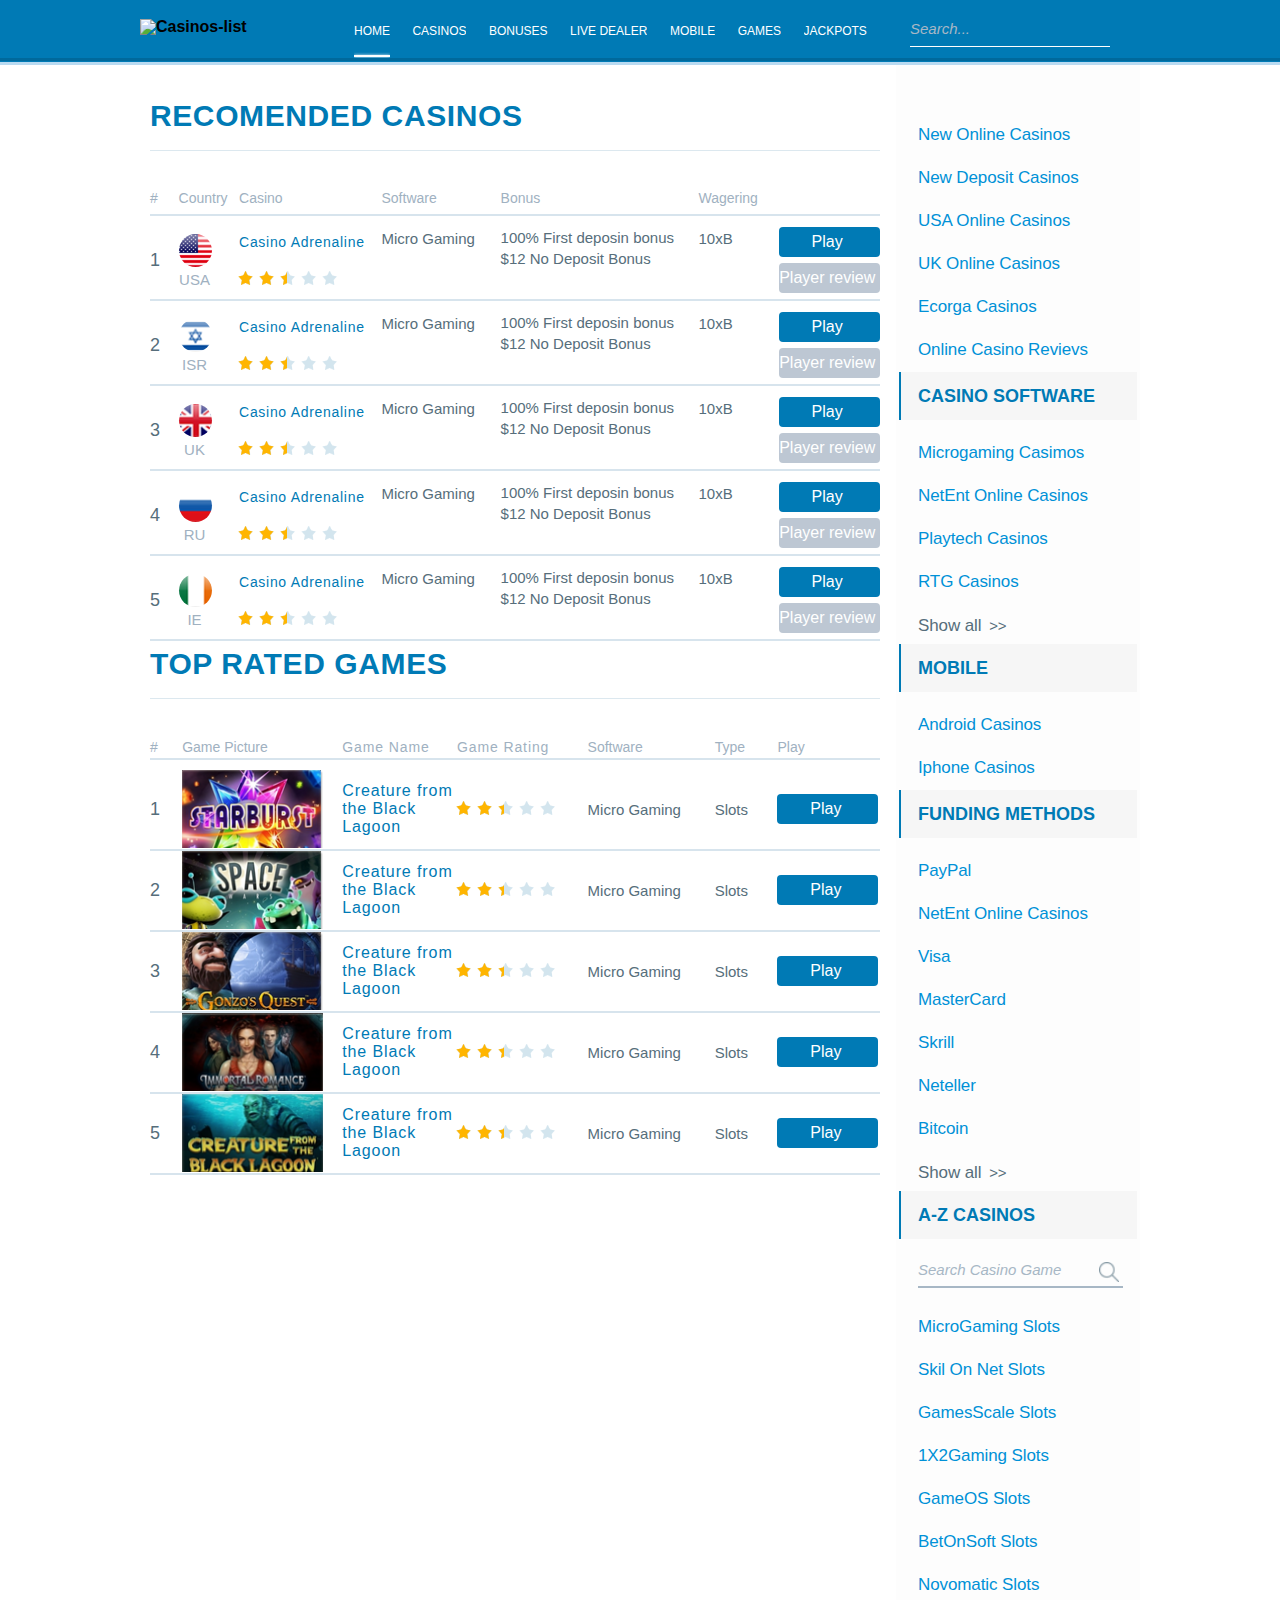
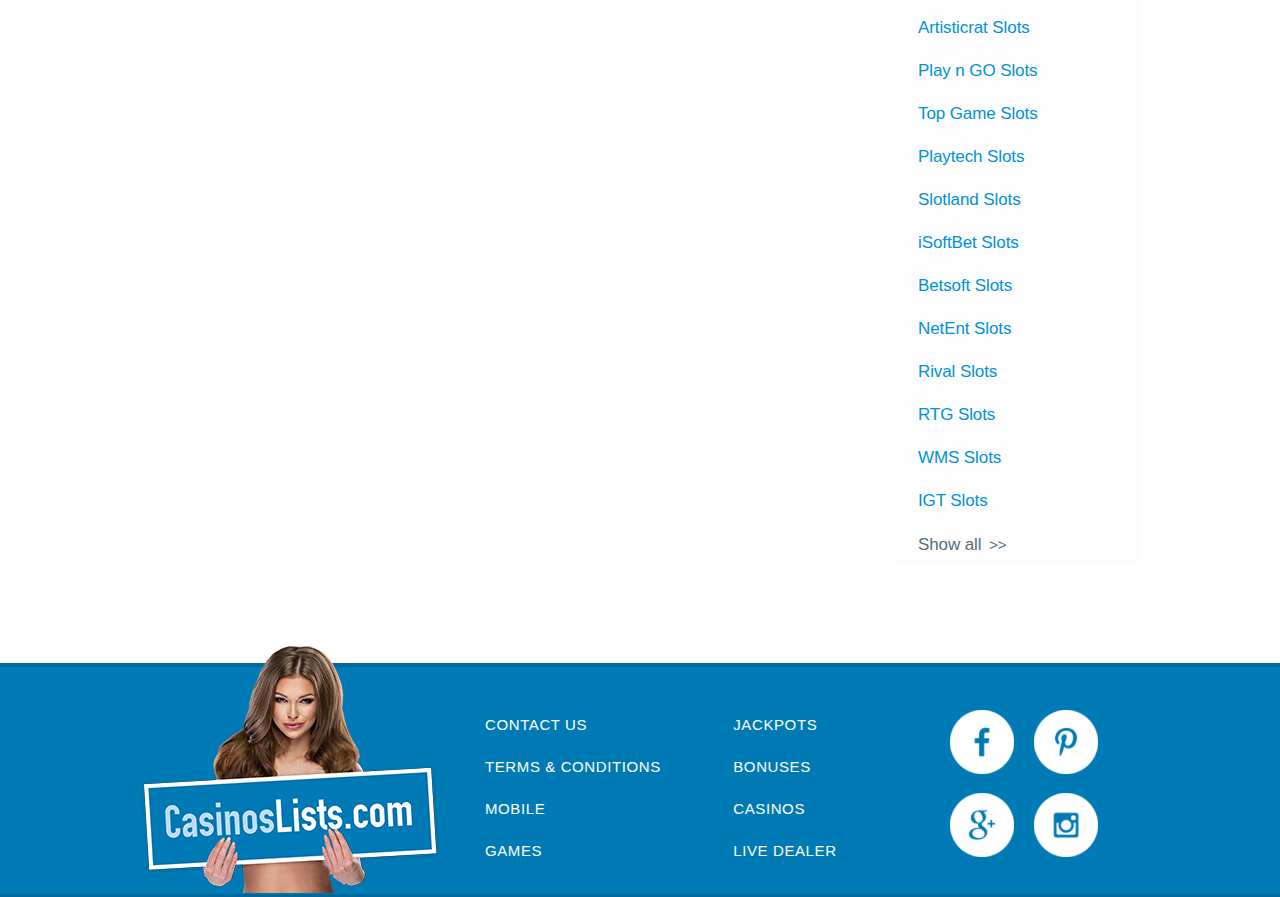
==== commit 5e7d0f85: "Merge branch 'HP_PAGE'" ====
--- a/index.html
+++ b/index.html
@@ -3,7 +3,7 @@
 <head>
     <meta charset="utf-8" />
     <meta name="robots" content="noindex, nofollow">
-    <meta name="viewport" content="width=device-width, initial-scale=1, shrink-to-fit=no">
+    <meta name="viewport" content="user-scalable=no, width=device-width, initial-scale=1, maximum-scale=1">
     <meta name="format-detection" content="telephone=no">
     <meta name="format-detection" content="address=no">
 
--- a/css/main.css
+++ b/css/main.css
@@ -17,7 +17,7 @@
 
 /*
     main styles
-    version: 15.01.2013
+    version: 07.02.2016
 
     placeholder
 
@@ -25,7 +25,40 @@
 
     site
 
+    btn-up
+
     logo
+
+    breadcrums
+
+    btn
+
+    rating
+
+    review__game
+
+    menu
+
+    search
+
+    social
+
+    content
+
+    page-404
+
+    single-game
+
+    packages
+
+    contact-us
+
+    score
+
+    casino-info
+
+    software
+
 */
 
 /* --------------- placeholder --------------- */
@@ -169,10 +202,9 @@
     padding: 0 11px;
     text-align: left;
 }
-.site__content-layout{
+.site__content-layout {
     margin: 0 auto;
     padding: 18px 10px 12px;
-    max-width: 750px;
 }
 .site__aside div{
 
@@ -218,12 +250,18 @@
     transition: background .3s ease;
 }
 .site__title{
+    padding: 0 0px 19px;
+    margin-bottom: 11px;
+    border-bottom: 1px solid #dce8ef;
     font-size: 20px;
     color: #007ab5;
     line-height: 23px;
-    letter-spacing: 0.5px;
+    letter-spacing: 0.6px;
     text-transform: uppercase;
     font-family: "helvetica-bold", sans-serif;
+}
+.site__title_no-border {
+    border-bottom: none;
 }
 .site__aside li.show-expand a{
     position: relative;
@@ -292,11 +330,10 @@
     position: relative;
     color: #007ab5;
     font-size: 14px;
-    margin: 0 9px 27px;
+    margin: 0 -1px 27px;
     font-family: "helvetica-light", sans-serif;
     letter-spacing: .3px;
 }
-
 .breadcrums a{
     display: inline-block;
     position: relative;
@@ -371,6 +408,11 @@
     background: #bdc7d3;
     margin-left: 4%;
 }
+.btn_rate{
+    width: 131px;
+    padding-top: 9px;
+    padding-bottom: 10px;
+}
 /* --------------- /btn --------------- */
 
 /* ------------ rating ------------ */
@@ -464,7 +506,7 @@
 }
 .review-slider{
     position: relative;
-    margin-bottom: 60px;
+    margin-bottom: 37px;
 }
 .review-slider__wrap{
     padding: 0 22px;
@@ -523,6 +565,7 @@
     margin-bottom: 11px;
     border-bottom: 2px solid #d7e4ed;
     padding-bottom: 16px;
+    font-size: 20px;
 }
 .review-feedback__logo{
     display: inline-block;
@@ -545,7 +588,7 @@
     color: #657a86;
     font-size: 15px;
     font-family: "helvetica-light", sans-serif;
-    letter-spacing: 0.4px;
+    letter-spacing: .4px;
     line-height: 17px;
     margin-bottom: 24px;
 }
@@ -590,7 +633,115 @@
     padding: 3px 9px 3px;
     margin-bottom: 20px;
 }
+.review-rate{
+    position: relative;
+    margin-bottom: 30px;
+}
+.review-rate .site__title{
+    font-size: 20px;
+    padding-bottom: 15px;
+    margin-bottom: 20px;
+}
+.review-rate .btn_rate{
+
+}
 /* --------------- /review__game --------------- */
+
+/* --------------- review-posts --------------- */
+.review-posts__public{
+    color: #bbc3c7;
+}
+.review-posts__public-item{
+
+}
+.review-posts__public-item p{
+    font-size: 13px;
+    letter-spacing: 0.2px;
+    line-height: 15px;
+    margin-bottom: 20px;
+}
+.review-posts__public-item .rating{
+    margin-left: 9px;
+    background-size: 22px 14px;
+    width: 114px;
+}
+.review-posts__public-item .rating div{
+    background-size: 22px 14px;
+}
+.post__title {
+    display: block;
+    font-size: 15px;
+    color: #007ab5;
+    text-transform: uppercase;
+    font-family: "helvetica-bold" , sans-serif;
+    letter-spacing: .4px;
+    margin-bottom: 16px;
+}
+.post__link{
+    display: inline-block;
+    position: relative;
+    font-size: 15px;
+    color: #566e7b;
+    transition: color .3s ease;
+    -webkit-transition: color .3s ease;
+    margin-bottom: 31px;
+
+}
+.post__link:hover{
+    color: #007ab5;
+}
+.post__link:after{
+    position: absolute;
+    content: '';
+    background-image: url("../img/posts_arrows.png");
+    right: -39px;
+    top: 1px;
+    width: 25px;
+    height: 23px;
+    background-size: 14px;
+    background-repeat: no-repeat;
+}
+.post__date{
+    display: block;
+    font-family: "helvetica-light", sans-serif;
+    font-size: 13px;
+    margin-bottom: 16px;
+}
+.post__avtor{
+    font-family: "helvetica-light", sans-serif;
+    letter-spacing: -0.3px;
+    margin-bottom: 20px;
+    padding-bottom: 15px;
+    border-bottom: 1px solid #dce8ef;
+}
+.post__read{
+    display: block;
+    position: relative;
+    color: #5899c5;
+    font-size: 15px;
+    font-family: "helvetica-light", sans-serif;
+    border-bottom: 2px solid #dce8ef;
+    padding-bottom: 18px;
+    margin-bottom: 32px;
+    cursor: pointer;
+}
+.post__avtor strong{
+    font-family: "helvetica-bold", sans-serif;
+}
+.post__read:after{
+    content: '';
+    position: absolute;
+    background-image: url("../img/arrow_read_more.png");
+    width: 23px;
+    height: 13px;
+    background-repeat: no-repeat;
+    background-size: 11px;
+    top: 7px;
+    margin-left: 14px;
+
+}
+/* --------------- /review-posts --------------- */
+
 
 /* --------------- menu --------------- */
 .menu{
@@ -647,7 +798,7 @@
     -webkit-transition: border-bottom-color .3s ease;
 }
 .menu__wrap>a:hover{
-   border-color: #c9d3db;
+    border-color: #c9d3db;
 }
 .menu__btn {
     position: absolute;
@@ -1116,6 +1267,9 @@
 /* ------------ /page-404 ------------ */
 
 /* ------------ single-game ------------ */
+.single-game {
+    border-bottom: 2px solid #dae6ee;
+}
 .single-game__warning {
     padding: 12px 10px 7px;
     margin-bottom: 11px;
@@ -1170,6 +1324,47 @@
     width: 100%;
     height: auto;
 }
+.single-game__controls {
+    position: relative;
+    padding-top: 67px;
+}
+.single-game__resize,
+.single-game__refresh,
+.single-game__light {
+    position: absolute;
+    top: 11px;
+    left: 3px;
+    width: 40px;
+    height: 43px;
+    background: url("../img/single-game__light.png") no-repeat;
+    background-size: contain;
+    cursor: pointer;
+    -webkit-user-select: none;
+    -moz-user-select: none;
+    -ms-user-select: none;
+    user-select: none;
+}
+.single-game__refresh {
+    top: 15px;
+    left: auto;
+    right: 0;
+    width: 40px;
+    height: 38px;
+    background-image: url("../img/single-game__refresh.png");
+}
+.single-game__resize {
+    display: none;
+}
+.single-game__score {
+    padding: 20px 0 20px;
+    color: #566e7b;
+    border-top: 2px solid #dae6ee;
+    font-size: 16px;
+    font-family: "helvetica-regular", sans-serif;
+}
+.single-game__score .score {
+    margin: -5px 0 0 35px;
+}
 /* ------------ /single-game ------------ */
 
 /* --------------- packages --------------- */
@@ -1212,6 +1407,302 @@
 }
 /* --------------- /packages --------------- */
 
+/*----------------contact-us--------------------*/
+.contact-us {
+
+}
+.contact-us__links {
+    padding: 17px 0 0;
+    margin-bottom: 26px;
+}
+.contact-us__links li {
+    vertical-align: top;
+    display: block;
+    padding: 0 0 0 79px;
+    margin-bottom: 46px;
+}
+.contact-us__links a {
+    display: inline-block;
+    position: relative;
+    font-size: 18px;
+    font-family: 'helvetica-light', sans-serif;
+    letter-spacing: 0.4px;
+    color: #566e7b;
+}
+.contact-us__links a:after {
+    position: absolute;
+    bottom: 0;
+    left: 0;
+    width: 0;
+    height: 1px;
+    background: #566e7b;
+    content: '';
+    -webkit-transition: width .3s ease-in-out;
+    transition: width .3s ease-in-out;
+}
+.contact-us__links a:hover:after {
+    width: 100%;
+}
+.contact-us__links a:before {
+    top: -14px;
+    position: absolute;
+    left: -78px;
+    background: url(../img/contacts-icon_sprite.png) no-repeat;
+    background-size: 110px 47px;
+    content: '';
+}
+.contact-us__links a.contact-us__links-site:before {
+    width: 47px;
+    height: 46px;
+}
+.contact-us__links a.contact-us__links-mail:before {
+    top: -18px;
+    left: -78px;
+    width: 49px;
+    height: 48px;
+    background-position: 100% 0;
+}
+.contact-us__social {
+    display: block;
+    margin: -3px 0 20px;
+    text-align: justify;
+}
+.contact-us__social:after {
+    display: inline-block;
+    width: 100%;
+    content: '';
+}
+.contact-us__social li {
+    vertical-align: top;
+    display: inline-block;
+}
+.contact-us__social a {
+    display: block;
+    position: relative;
+    width: 50px;
+    height: 50px;
+    border: 1px solid #a7b7c5;
+    border-radius: 0;
+    text-indent: -10000px;
+    -webkit-transition: border-radius .3s ease-in-out;
+    transition: border-radius .3s ease-in-out;
+}
+.contact-us__social a:hover{
+    border-radius: 50%;
+}
+.contact-us__social a:after {
+    position: absolute;
+    top: 50%;
+    left: 50%;
+    background: url(../img/social-icon_sprite.png) no-repeat;
+    background-size: 155px 31.5px;
+    -webkit-transform: translate(-50%, -50%);
+    -ms-transform: translate(-50%, -50%);
+    transform: translate(-50%, -50%);
+    content: '';
+}
+.contact-us__social a.contact-us__social-google:after {
+    width: 30px;
+    height: 29px;
+    top: 53%;
+    left: 60%;
+    background-position: 0 0;
+}
+.contact-us__social a.contact-us__social-facebook:after {
+    width: 13px;
+    height: 29px;
+    background-position: -47px 0;
+}
+.contact-us__social a.contact-us__social-twitter:after {
+    width: 24px;
+    height: 19px;
+    background-position: -91px 0;
+}
+.contact-us__social a.contact-us__social-pinterest:after {
+    width: 25px;
+    height: 29px;
+    top: 51%;
+    left: 50%;
+    background-position: -131px 0;
+}
+.contact-us__form {
+    position: relative;
+    margin: 0 0 87px;
+    padding: 0 0 552px;
+}
+.contact-us__form input,
+.contact-us__form textarea {
+    width: 100%;
+    height: 44px;
+    margin-bottom: 10px;
+    padding: 0 22px;
+    border: 1px solid #d7e4ed;
+    font-size: 18px;
+    color: #a7b7c5;
+}
+.contact-us__form textarea {
+    height: 130px;
+    padding: 12px 0 0 23px;
+    margin-bottom: 19px;
+    overflow: hidden;
+}
+.contact-us__form .btn {
+    position: relative;
+    left: 5px;
+    width: 165px;
+    height: 35px;
+    padding: 0;
+    margin: 0 auto;
+    border: none;
+}
+.contact-us__form:after {
+    position: absolute;
+    width: 107px;
+    height: 107px;
+    bottom: 397px;
+    left: 96px;
+    background: url(../img/contact_pic.png) no-repeat;
+    background-size: contain;
+    content: '';
+}
+.contact-us__form:before {
+    position: absolute;
+    width: 397px;
+    height: 344px;
+    bottom: 0;
+    left: 37px;
+    background: url(../img/mail-box.png) no-repeat;
+    background-size: contain;
+    content: '';
+}
+/*----------------/contact-us--------------------*/
+
+/* ------------ score ------------ */
+.score {
+    display: inline-block;
+    vertical-align: top;
+    unicode-bidi: bidi-override;
+    direction: rtl;
+    text-align: center;
+    border: 0;
+    font-size: 0;
+}
+.score input {
+    position:absolute;
+    top: -2em;
+    clip:rect(0,0,0,0);
+}
+.score legend {
+    overflow: hidden;
+    height: 0;
+}
+.score label {
+    display: inline-block;
+    position: relative;
+    text-align: center;
+    width: 23px;
+    height: 22px;
+    margin-left: 8px;
+    overflow: hidden;
+    text-indent: 100%;
+}
+.score label:last-child {
+    margin-left: 0;
+}
+.score label:after,
+.score label:before {
+    content: "";
+    position: absolute;
+    top: 0;
+    left: 0;
+    width: 100%;
+    height: 100%;
+    background: url("../img/score_2.png") no-repeat;
+    background-size: contain;
+}
+.score label:after {
+    opacity: 0;
+    background-image: url("../img/score_1.png");
+}
+.score label:hover:after,
+.score label:hover ~ label:after,
+.score input:checked ~ label:after {
+    opacity: 1;
+}
+.score label:active {
+    position: relative;
+    top: 1px;
+}
+/* ------------ /score ------------ */
+
+/* ------------ casino-info ------------ */
+.casino-info__wrap {
+    color: #566e7b;
+    font-family: "helvetica-light", sans-serif;
+    font-size: 14px;
+    line-height: 1.25;
+}
+.casino-info__wrap > * {
+    margin-bottom: 16px;
+}
+.casino-info__pic {
+    margin-bottom: 34px;
+    padding-bottom: 61%;
+    background-size: cover;
+    background-position: top center;
+}
+.casino-info__wrap strong,
+.casino-info__wrap p b {
+    font-family: "helvetica-medium", sans-serif;
+    font-weight: normal;
+}
+.casino-info__wrap p a {
+    color: #0091d7;
+    border-bottom: 1px solid transparent;
+    -webkit-transition: border-bottom 0.3s ease;
+    transition: border-bottom 0.3s ease;
+}
+.casino-info__wrap p a:hover {
+    border-bottom: 1px solid #0091d7;
+}
+.casino-info__wrap p a[href^="tel"] {
+    color: inherit;
+    cursor: default;
+}
+.casino-info__wrap p a[href^="tel"]:hover {
+    border-bottom: 1px solid transparent;
+}
+.casino-info__wrap strong {
+    display: block;
+}
+.casino-info__wrap p strong {
+    display: inline;
+}
+/* ------------ /casino-info ------------ */
+
+/* ------------ software ------------ */
+.software .site__title {
+    margin-bottom: 5px;
+}
+.software__wrap {
+    color: #566e7b;
+    font-size: 14px;
+    font-family: "helvetica-light", sans-serif;
+    line-height: 1.25;
+}
+.software__inner > * {
+    margin-bottom: 17px;
+}
+.software__logo {
+    display: inline-block;
+    margin-bottom: 13px;
+}
+.software__logo img {
+    display: block;
+    width: 100%;
+    height: auto;
+}
+/* ------------ /software ------------ */
 /* --------------- recomended --------------- */
 .recomended{
     font-family: "helvetica-light" , sans-serif;
@@ -1419,6 +1910,13 @@
 
 @media (min-width: 768px){
 
+    /* --------------- menu --------------- */
+    .menu__btn:before,
+    .menu__btn:after {
+        left: 15px;
+    }
+    /* --------------- /menu --------------- */
+
     /* --------------- site --------------- */
     .site__content-layout {
         padding: 30px 0 13px 20px;
@@ -1429,11 +1927,20 @@
     .site__header-wrap {
         height: 61px;
     }
+    .site__title{
+        padding: 0 0 23px;
+        margin-bottom: 37px;
+        font-size: 30px;
+    }
+    .site__title_small {
+        font-size: 24px;
+        margin-bottom: 21px;
+    }
     /* --------------- /site --------------- */
 
     /* --------------- breadcrums --------------- */
     .breadcrums{
-        margin-left: 21px;
+        margin-left: -2px;
         font-size: 15px;
         margin-bottom: 29px;
         letter-spacing: 0.1px;
@@ -1530,11 +2037,24 @@
         margin-bottom: 25px;
     }
     .review-feedback .btn__feedback, .review-feedback .btn__feedback:nth-child(even){
-        margin-right: 4px;
         width: 142px;
+        margin-right: 0;
     }
     .review-feedback__btn{
-        margin-bottom: 30px;
+        margin-bottom: 25px;
+    }
+    .review-rate .site__title{
+        font-size: 24px;
+        padding-bottom: 27px;
+    }
+    .review-rate .btn_rate{
+        position: absolute;
+        right: -19px;
+        top: -6px;
+    }
+    .review-slider{
+        position: relative;
+        margin-bottom: 49px;
     }
     /* --------------- /review__game --------------- */
 
@@ -1878,6 +2398,168 @@
         height: 22px;
     }
     /* ------------ /logo ------------ */
+
+    /* ------------ single-game ------------ */
+    .single-game__warning {
+        padding: 27px 10px 24px;
+        margin-bottom: 30px;
+    }
+    .single-game__description {
+        position: relative;
+        margin-bottom: 42px;
+        padding-left: 257px;
+        line-height: 1.3;
+    }
+    .single-game__description-pic {
+        position: absolute;
+        top: 0;
+        left: 0;
+        height: 100%;
+        width: 227px;
+        padding-bottom: 0;
+        margin-bottom: 0;
+        background-size: cover;
+        background-position: center;
+    }
+    .single-game__description-pic:before {
+        display: none;
+    }
+    .single-game__title {
+        margin-bottom: 31px;
+        font-size: 24px;
+    }
+    .single-game__controls {
+        padding-top: 0;
+        height: 84px;
+        text-align: center;
+    }
+    .single-game__resize,
+    .single-game__refresh,
+    .single-game__light {
+        top: 17px;
+        left: 0;
+        width: 48px;
+        height: 50px;
+    }
+    .single-game__refresh {
+        top: 20px;
+        left: auto;
+        right: 64px;
+        height: 44px;
+    }
+    .single-game__resize {
+        display: block;
+        top: 21px;
+        left: auto;
+        right: 0;
+        width: 37px;
+        height: 39px;
+        background-image: url("../img/single-game__resize.png");
+    }
+    .single-game__score {
+        padding: 30px 0 20px;
+        color: #566e7b;
+        border-top: none;
+        font-size: 18px;
+    }
+    .single-game__score .score {
+        margin: -5px 0 0 24px;
+    }
+    /* ------------ /single-game ------------ */
+
+    /*----------------contact-us--------------------*/
+    .contact-us__links {
+        padding: 17px 0 0 26px;
+        margin-bottom: 27px;
+    }
+    .contact-us__links li {
+        vertical-align: top;
+        display: inline-block;
+        padding: 0 0 0 82px;
+        margin-right: 65px;
+        margin-bottom: 30px;
+    }
+    .contact-us__links a.contact-us__links-mail:before {
+        left: -79px;
+    }
+    .contact-us__social {
+        display: inline-block;
+        width: 332px;
+        padding: 55px 0 0;
+        margin: 0 0 0 30px;
+        border-top: 1px solid #a7b7c5;
+    }
+    .contact-us__form {
+        vertical-align: top;
+        display: inline-block;
+        margin: 0 0 268px 28px;
+        padding: 0 0 100px;
+        width: 44%;
+    }
+    .contact-us__form:after {
+        bottom: 212px;
+        left: -168px;
+    }
+    .contact-us__form:before {
+        width: 397px;
+        height: 344px;
+        bottom: -179px;
+        left: -348px;
+    }
+    /*----------------/contact-us--------------------*/
+
+    /* ------------ casino-info ------------ */
+    .casino-info__wrap {
+        position: relative;
+        padding-left: 260px;
+        min-height: 234px;
+        font-size: 15px;
+    }
+    .casino-info__pic {
+        position: absolute;
+        top: 0;
+        left: 0;
+        width: 233px;
+        height: 234px;
+        margin-bottom: 0;
+        padding-bottom: 0;
+        background-position: center;
+    }
+    .casino-info__wrap > * {
+        margin-bottom: 18px;
+    }
+    /* ------------ /casino-info ------------ */
+
+    /* ------------ software ------------ */
+    .software .site__title {
+        margin-bottom: 15px;
+    }
+    .software__wrap {
+        font-size: 15px;
+        text-align: justify;
+    }
+    .software__wrap:after {
+        display: inline-block;
+        width: 100%;
+        content: '';
+    }
+    .software__logo {
+        vertical-align: top;
+        width: 233px;
+        margin: 25px 0 0;
+        -webkit-transition: opacity 0.3s ease;
+        transition: opacity 0.3s ease;
+    }
+    a.software__logo:hover {
+        opacity: 0.8;
+    }
+    .software__inner {
+        display: inline-block;
+        vertical-align: top;
+        width: calc( 100% - 261px );
+    }
+    /* ------------ /software ------------ */
+
 }
 
 @media (min-width: 1024px){
@@ -1893,47 +2575,28 @@
     /* --------------- site --------------- */
     .site__content {
         width: 1000px;
+        text-align: justify;
+    }
+    .site__content:after {
+        display: inline-block;
+        width: 100%;
+        content: '';
     }
     .site__content-layout{
-        width: 734px;
         display: inline-block;
         vertical-align: top;
-        padding-left: 10px;
-        padding-top: 39px;
+        padding: 39px 10px 0;
+        width: 750px;
+        text-align: left;
     }
     .site__aside {
-        width: 244px;
         display: inline-block;
         vertical-align: top;
-        margin-left: 16px;
+        margin-left: 0;
         margin-bottom: 84px;
         padding: 49px 3px 0;
-    }
-    .site__aside a {
-        font-size: 15px;
-        color: #0091d7;
-        letter-spacing: 0.1px;
-        line-height: 30px;
-    }
-    .site__aside li {
-        padding-left: 19px;
-    }
-    .site__aside>div{
-        margin-bottom: 29px;
-    }
-    .site__aside>div:first-child{
-        margin-bottom:32px;
-    }
-    .site__aside div.search{
-        margin-bottom: 20px;
-    }
-    .site__aside h2{
-        margin-bottom: 15px;
-        font-size: 15px;
-        padding: 13px 17px;
-    }
-    .site__aside li{
-
+        width: 244px;
+        text-align: left;
     }
     a.show-all{
         display: inline-block;
@@ -2095,12 +2758,23 @@
         word-spacing: -0.2px;
     }
     .review-feedback .btn__feedback {
-        margin-right: 7px;
+        margin-right: 1px;
         padding-top: 7px;
-        padding-bottom: 8px;
+        padding-bottom: 6px;
     }
     .review-feedback .btn__feedback:last-child{
         margin-right: 0;
+    }
+    .review-rate .site__title{
+
+    }
+    .review-rate .btn_rate{
+        right: 0;
+        padding-top: 9px;
+        padding-bottom: 9px;
+    }
+    .review-slider{
+        margin-bottom: 49px;
     }
     /* --------------- /review --------------- */
 
@@ -2111,6 +2785,16 @@
     .btn_compressed{
         padding: 8px 43px 9px;
     }
+    .btn_submit{
+        right: -1px;
+        padding-bottom: 10px;
+        padding-top: 10px;
+        bottom: 4px;
+    }
+    .btn_rate{
+
+    }
+
     /* --------------- /btn --------------- */
 
     /* --------------- social --------------- */
@@ -2183,4 +2867,81 @@
     }
     /* ------------ /logo ------------ */
 
-}
+    /* ------------ single-game ------------ */
+    .single-game__warning {
+        display: none;
+    }
+    .single-game__description {
+        margin-bottom: 42px;
+        padding-left: 260px;
+    }
+    .single-game__title {
+        margin-bottom: 29px;
+    }
+    .single-game__controls {
+        height: 86px;
+    }
+    .single-game__light {
+        top: 19px;
+    }
+    .single-game__refresh {
+        top: 22px;
+        right: 68px;
+    }
+    .single-game__resize {
+        top: 23px;
+    }
+    /* ------------ /single-game ------------ */
+
+    /*----------------contact-us--------------------*/
+    .contact-us__links {
+        padding: 17px 0 0;
+        margin-bottom: 26px;
+    }
+    .contact-us__links li {
+        margin-right: 98px;
+    }
+    .contact-us__links a.contact-us__links-mail:before {
+        left: -89px;
+    }
+    .contact-us__social {
+        width: 362px;
+        margin: 0;
+    }
+    .contact-us__form {
+        margin: 0 0 0 33px;
+        padding: 0 0 280px;
+        width: 330px;
+    }
+    .contact-us__form:after {
+        bottom: 392px;
+        left: -177px;
+    }
+    .contact-us__form:before {
+        width: 430px;
+        bottom: 3px;
+        left: -395px;
+    }
+    /*----------------/contact-us--------------------*/
+
+    /* ------------ casino-info ------------ */
+    .casino-info__wrap {
+        font-size: 16px;
+        line-height: 1.2;
+    }
+    .casino-info__wrap > * {
+        margin-bottom: 20px;
+    }
+    /* ------------ /casino-info ------------ */
+
+    /* ------------ software ------------ */
+    .software__wrap {
+        font-size: 16px;
+        line-height: 1.2;
+    }
+    .software__inner > * {
+        margin-bottom: 20px;
+    }
+    /* ------------ /software ------------ */
+
+}
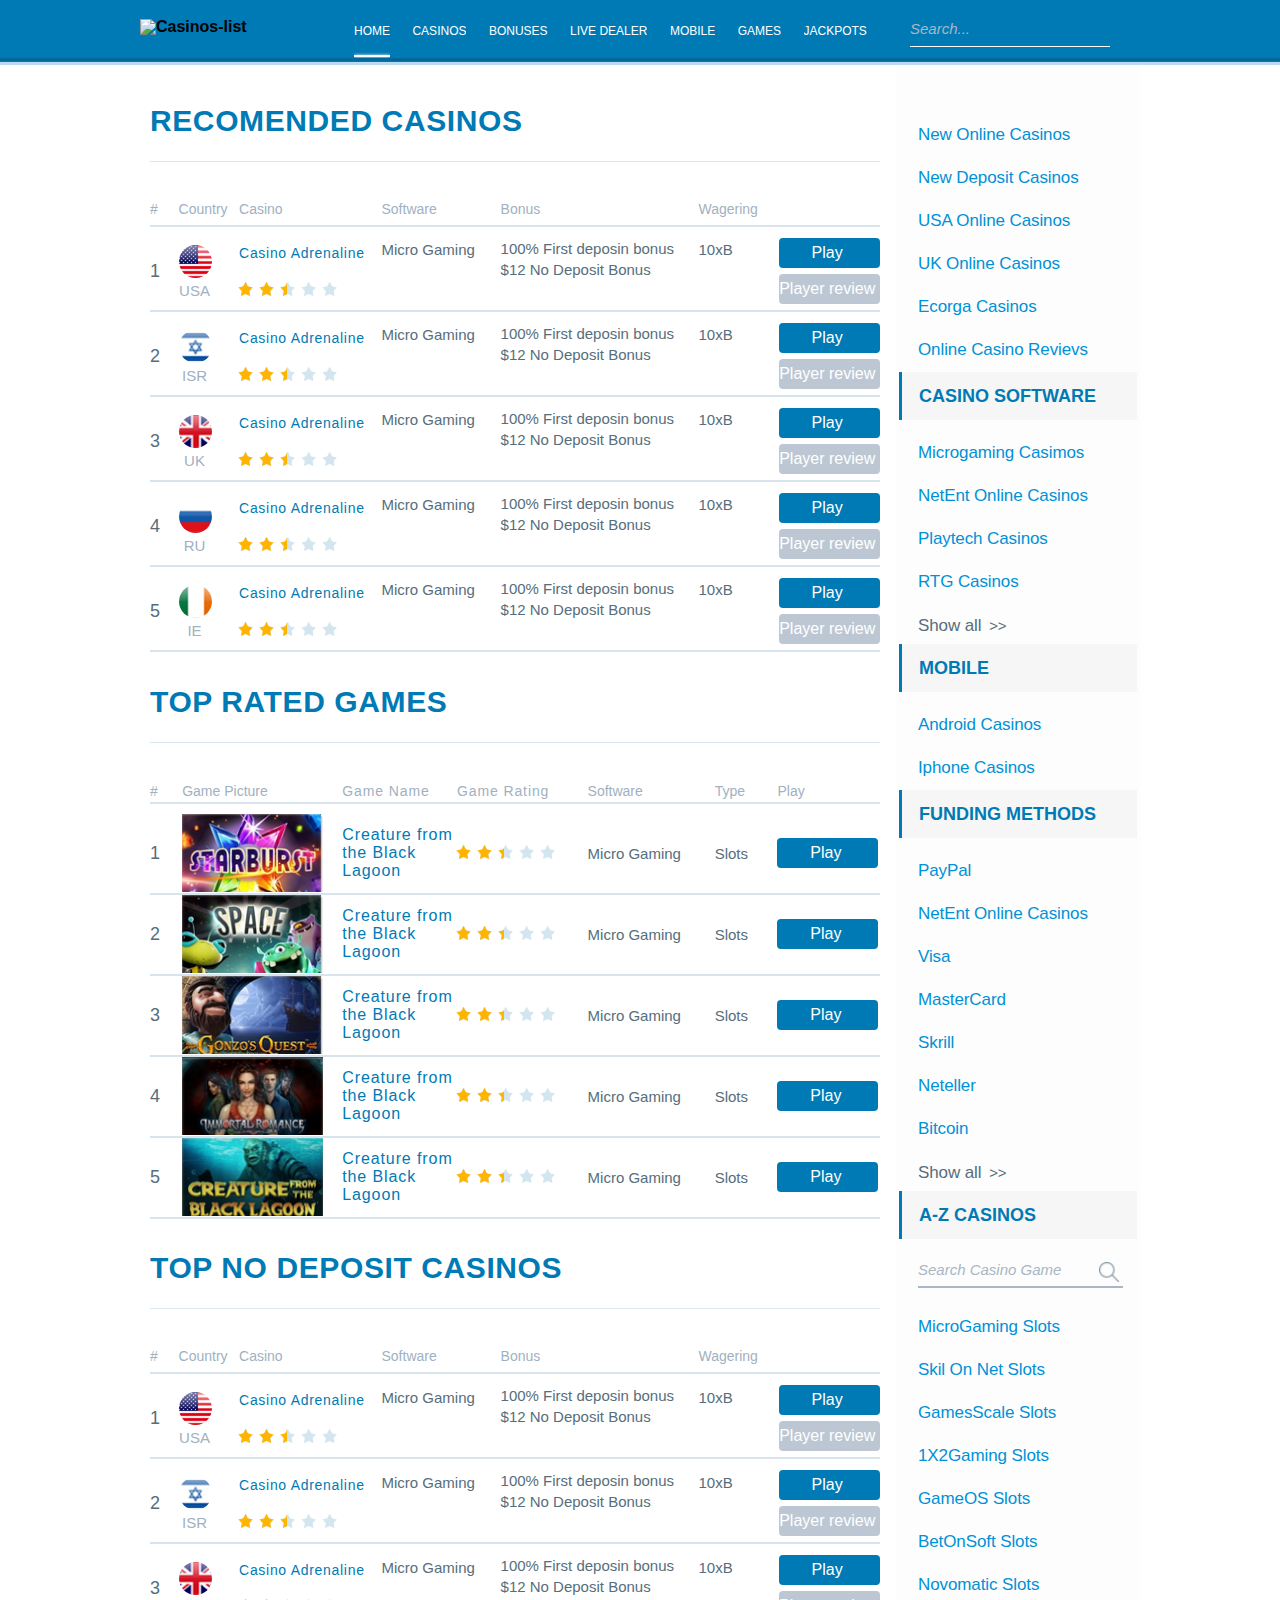
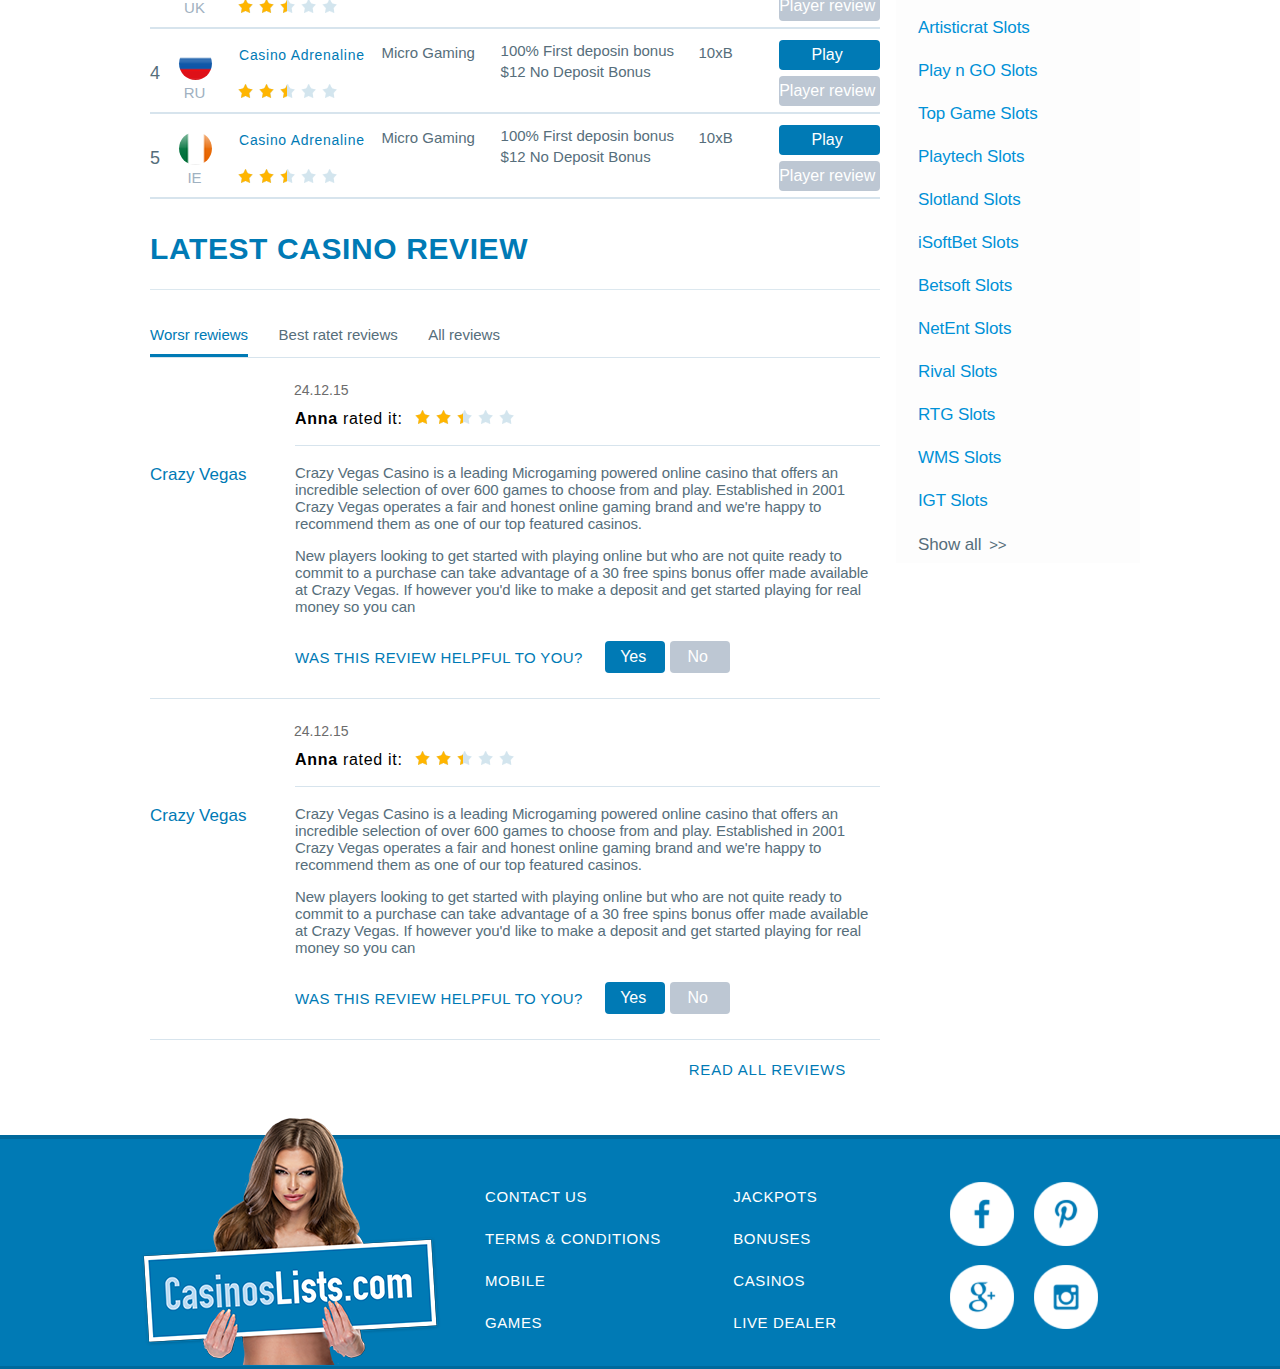
==== commit 48becba4: "change contact_us" ====
--- a/index.html
+++ b/index.html
@@ -541,7 +541,294 @@
                 </div>
                 <!-- /rate -->
 
-
+                <!-- recomended -->
+                <div class="recomended">
+
+                    <h2 class="site__title">Top No Deposit Casinos</h2>
+
+                    <ul class="recomended__title">
+                        <li class="recomended__number">#</li>
+                        <li class="recomended__flag">Country</li>
+                        <li class="recomended__name">Casino</li>
+                        <li class="recomended__item recomended_item1">Software</li>
+                        <li class="recomended__item">Bonus</li>
+                        <li class="recomended__item recomended_item2">Wagering</li>
+                    </ul>
+                    <ul>
+                        <li class="recomended__number">
+                            1
+                        </li>
+                        <li class="recomended__flag">
+                            <span style="background-image: url(img/flag-usa.png)"></span>
+                            <span>USA</span>
+                        </li>
+                        <li class="recomended__name">
+                            <span>Casino Adrenaline</span>
+                            <div class="rating">
+                                <div style="width: 50%"></div>
+                            </div>
+                        </li>
+                        <li class="recomended__item recomended_item1">
+                            <span>Software</span>
+                            <span>Micro Gaming</span>
+                        </li>
+                        <li class="recomended__item">
+                            <span>Wagering</span>
+                            <span>100% First deposin bonus $12 No Deposit Bonus</span>
+                        </li>
+                        <li class="recomended__item recomended_item2">
+                            <span>Bonus</span>
+                            <span>10xB</span>
+                        </li>
+                        <li class="recomended__play">
+                            <a href="#" class="btn">Play</a>
+                            <a href="#" class="btn btn_player">Player review</a>
+                        </li>
+                    </ul>
+
+                    <ul>
+                        <li class="recomended__number">
+                            2
+                        </li>
+                        <li class="recomended__flag">
+                            <span style="background-image: url(img/flag-isr.png)"></span>
+                            <span>ISR</span>
+                        </li>
+                        <li class="recomended__name">
+                            <span>Casino Adrenaline</span>
+                            <div class="rating">
+                                <div style="width: 50%"></div>
+                            </div>
+                        </li>
+                        <li class="recomended__item recomended_item1">
+                            <span>Software</span>
+                            <span>Micro Gaming</span>
+                        </li>
+                        <li class="recomended__item">
+                            <span>Wagering</span>
+                            <span>100% First deposin bonus $12 No Deposit Bonus</span>
+                        </li>
+                        <li class="recomended__item recomended_item2">
+                            <span>Bonus</span>
+                            <span>10xB</span>
+                        </li>
+                        <li class="recomended__play">
+                            <a href="#" class="btn">Play</a>
+                            <a href="#" class="btn btn_player">Player review</a>
+                        </li>
+                    </ul>
+                    <ul>
+                        <li class="recomended__number">
+                            3
+                        </li>
+                        <li class="recomended__flag">
+                            <span style="background-image: url(img/flag-uk.png)"></span>
+                            <span>UK</span>
+                        </li>
+                        <li class="recomended__name">
+                            <span>Casino Adrenaline</span>
+                            <div class="rating">
+                                <div style="width: 50%"></div>
+                            </div>
+                        </li>
+                        <li class="recomended__item recomended_item1">
+                            <span>Software</span>
+                            <span>Micro Gaming</span>
+                        </li>
+                        <li class="recomended__item">
+                            <span>Wagering</span>
+                            <span>100% First deposin bonus $12 No Deposit Bonus</span>
+                        </li>
+                        <li class="recomended__item recomended_item2">
+                            <span>Bonus</span>
+                            <span>10xB</span>
+                        </li>
+                        <li class="recomended__play">
+                            <a href="#" class="btn">Play</a>
+                            <a href="#" class="btn btn_player">Player review</a>
+                        </li>
+                    </ul>
+                    <ul>
+                        <li class="recomended__number">
+                            4
+                        </li>
+                        <li class="recomended__flag">
+                            <span style="background-image: url(img/flag-ru.png)"></span>
+                            <span>RU</span>
+                        </li>
+                        <li class="recomended__name">
+                            <span>Casino Adrenaline</span>
+                            <div class="rating">
+                                <div style="width: 50%"></div>
+                            </div>
+                        </li>
+                        <li class="recomended__item recomended_item1">
+                            <span>Software</span>
+                            <span>Micro Gaming</span>
+                        </li>
+                        <li class="recomended__item">
+                            <span>Wagering</span>
+                            <span>100% First deposin bonus $12 No Deposit Bonus</span>
+                        </li>
+                        <li class="recomended__item recomended_item2">
+                            <span>Bonus</span>
+                            <span>10xB</span>
+                        </li>
+                        <li class="recomended__play">
+                            <a href="#" class="btn">Play</a>
+                            <a href="#" class="btn btn_player">Player review</a>
+                        </li>
+                    </ul>
+                    <ul>
+                        <li class="recomended__number">
+                            5
+                        </li>
+                        <li class="recomended__flag">
+                            <span style="background-image: url(img/flag-ie.png)"></span>
+                            <span>IE</span>
+                        </li>
+                        <li class="recomended__name">
+                            <span>Casino Adrenaline</span>
+                            <div class="rating">
+                                <div style="width: 50%"></div>
+                            </div>
+                        </li>
+                        <li class="recomended__item recomended_item1">
+                            <span>Software</span>
+                            <span>Micro Gaming</span>
+                        </li>
+                        <li class="recomended__item">
+                            <span>Wagering</span>
+                            <span>100% First deposin bonus $12 No Deposit Bonus</span>
+                        </li>
+                        <li class="recomended__item recomended_item2">
+                            <span>Bonus</span>
+                            <span>10xB</span>
+                        </li>
+                        <li class="recomended__play">
+                            <a href="#" class="btn">Play</a>
+                            <a href="#" class="btn btn_player">Player review</a>
+                        </li>
+                    </ul>
+
+                </div>
+                <!-- /recomended -->
+
+                <!-- latest-review -->
+                <div class="latest-review">
+
+                    <h2 class="site__title">Latest Casino Review</h2>
+
+                    <!-- latest-review__menu -->
+                    <div class="latest-review__menu">
+                        <a href="#" class="menu-active"><span>Worsr rewiews</span></a>
+                        <a href="#"><span>Best ratet reviews</span></a>
+                        <a href="#"><span>All reviews</span></a>
+                    </div>
+                    <!-- /latest-review__menu -->
+
+                    <!-- latest-review__item -->
+                    <div class="latest-review__item">
+
+                        <!-- latest-review__item -->
+                        <div class="latest-review__logo" style="background-image: url(pic/firstlogo.png)"></div>
+                        <!-- /latest-review__item -->
+
+                        <div class="latest-review__logo-name">
+                            <!-- latest-review__logo-name -->
+                            <div>Crazy Vegas</div>
+                            <!-- /latest-review__logo-name -->
+
+                            <!--post__date-->
+                            <time datetime="2015-12-24" class="latest-review__date">24.12.15</time>
+                            <!--/post__date-->
+                        </div>
+
+                        <!--latest-review__rated-->
+                        <div class="latest-review__rated"><strong>Anna</strong> rated it:
+
+                            <!--rating-->
+                            <div class="rating">
+
+                                <div style="width: 50%"></div>
+
+                            </div>
+                            <!--/rating-->
+
+                        </div>
+                        <!--/latest-review__rated-->
+
+                        <p>Crazy Vegas Casino is a leading Microgaming powered online casino that offers an
+                            incredible selection of over 600 games to choose from and play. Established in 2001
+                            Crazy Vegas operates a fair and honest online gaming brand and we're happy to recommend
+                            them as one of our top featured casinos. </p>
+                        <p>New players looking to get started with playing online but who are not quite ready to
+                            commit to a purchase can take advantage of a 30 free spins bonus offer made available
+                            at Crazy Vegas. If however you'd like to make a deposit and get started playing for real
+                            money so you can </p>
+
+                        <div class="latest-review__helpful">
+                            <span>was this review helpful to you?</span>
+                            <a class="btn" href="#">Yes</a>
+                            <a class="btn btn_no" href="#">No</a>
+                        </div>
+
+                    </div>
+                    <!-- /latest-review__item -->
+
+                    <!-- latest-review__item -->
+                    <div class="latest-review__item">
+
+                        <!-- latest-review__item -->
+                        <div class="latest-review__logo" style="background-image: url(pic/firstlogo.png)"></div>
+                        <!-- /latest-review__item -->
+
+                        <div class="latest-review__logo-name">
+                            <!-- latest-review__logo-name -->
+                            <div>Crazy Vegas</div>
+                            <!-- /latest-review__logo-name -->
+
+                            <!--post__date-->
+                            <time datetime="2015-12-24" class="latest-review__date">24.12.15</time>
+                            <!--/post__date-->
+                        </div>
+
+                        <!--latest-review__rated-->
+                        <div class="latest-review__rated"><strong>Anna</strong> rated it:
+
+                            <!--rating-->
+                            <div class="rating">
+
+                                <div style="width: 50%"></div>
+
+                            </div>
+                            <!--/rating-->
+
+                        </div>
+                        <!--/latest-review__rated-->
+
+                        <p>Crazy Vegas Casino is a leading Microgaming powered online casino that offers an
+                            incredible selection of over 600 games to choose from and play. Established in 2001
+                            Crazy Vegas operates a fair and honest online gaming brand and we're happy to recommend
+                            them as one of our top featured casinos. </p>
+                        <p>New players looking to get started with playing online but who are not quite ready to
+                            commit to a purchase can take advantage of a 30 free spins bonus offer made available
+                            at Crazy Vegas. If however you'd like to make a deposit and get started playing for real
+                            money so you can </p>
+
+                        <div class="latest-review__helpful">
+                            <span>was this review helpful to you?</span>
+                            <a class="btn" href="#">Yes</a>
+                            <a class="btn btn_no" href="#">No</a>
+                        </div>
+
+                    </div>
+                    <!-- /latest-review__item -->
+
+                    <a class="latest-review__read-all" href="#">Read all reviews</a>
+
+                </div>
+                <!-- /latest-review -->
 
             </div>
             <!-- /site__content-layout -->
@@ -778,7 +1065,8 @@
             </div>
             <!-- /site__footer-wrap -->
 
-        </footer><!-- /site__footer -->
+        </footer>
+        <!-- /site__footer -->
 
     </div><!-- /site -->
 
@@ -786,4 +1074,4 @@
     <script src="js/jquery.main.js"></script>
 
 </body>
-</html>+</html>
--- a/css/main.css
+++ b/css/main.css
@@ -34,6 +34,12 @@
     btn
 
     rating
+
+    latest-review
+
+    rate
+
+    recomended
 
     review__game
 
@@ -220,7 +226,7 @@
     color: #007ab5;
     font-size: 18px;
     font-family: "helvetica-bold" , sans-serif;
-    border-left: 2px solid #007ab5;
+    border-left: 3px solid #007ab5;
     padding: 15px 17px;
     margin-bottom: 12px;
     text-transform: uppercase;
@@ -413,6 +419,10 @@
     padding-top: 9px;
     padding-bottom: 10px;
 }
+a.btn_no{
+    background: #bdc7d3;
+    margin-left: 4%;
+}
 /* --------------- /btn --------------- */
 
 /* ------------ rating ------------ */
@@ -643,6 +653,14 @@
     margin-bottom: 20px;
 }
 .review-rate .btn_rate{
+
+}
+.review-slider__title{
+    display: block;
+    margin-bottom: 10px;
+    font-family: "helvetica-light", sans-serif;
+    color:#a7b7c5;
+    font-size: 15px;
 
 }
 /* --------------- /review__game --------------- */
@@ -1060,6 +1078,7 @@
         transform: rotate3d(0, 0, 2, 0deg);
     }
 }
+
 /* --------------- /social --------------- */
 
 /* ------------ content ------------ */
@@ -1373,7 +1392,6 @@
     font-size: 15px;
     line-height: 15px;
     font-family: "helvetica-light", sans-serif;
-    padding: 0 22px;
 }
 .packages__head{
     display: none;
@@ -1386,8 +1404,11 @@
     color: #007ab5;
 }
 .packages__content-code{
+    max-width: 100%;
+    overflow: hidden;
     font-family: "helvetica-bold", sans-serif;
     color: #b50000;
+    text-overflow: ellipsis;
 }
 .packages__content-items{
     padding: 8px 0;
@@ -1706,11 +1727,10 @@
 /* --------------- recomended --------------- */
 .recomended{
     font-family: "helvetica-light" , sans-serif;
+    margin-bottom: 33px;
 }
 .recomended ul{
     position: relative;
-    max-width: 500px;
-    margin: 0 auto;
     padding-bottom: 1px;
     margin-bottom: 16px;
     border-bottom: 2px solid #d7e4ed;
@@ -1814,10 +1834,11 @@
 /* --------------- /recomended --------------- */
 
 /* --------------- rate --------------- */
+.rate{
+    margin-bottom: 32px;
+}
 .rate ul {
     position: relative;
-    max-width: 500px;
-    margin: 0 auto;
     padding-bottom: 1px;
     margin-bottom: 21px;
     border-bottom: 2px solid #d7e4ed;
@@ -1908,6 +1929,152 @@
 }
 /* --------------- /rate --------------- */
 
+/* --------------- latest-review --------------- */
+.latest-review{
+    position: relative;
+    margin-bottom: 55px;
+}
+.latest-review__item{
+    padding-bottom: 20px;
+    margin-bottom: 11px;
+    border-bottom: 1px solid #d7e4ed;
+}
+.latest-review p{
+    margin-bottom: 20px;
+    font-family: "helvetica-light", sans-serif;
+    font-size: 13px;
+    color: #566e7b;
+    line-height: 15px;
+    letter-spacing: 0.4px;
+}
+.latest-review__helpful span{
+    display: block;
+    margin-bottom: 17px;
+    font-family: "helvetica-medium", sans-serif;
+    font-size: 15px;
+    color: #007ab5;
+    text-transform: uppercase;
+    letter-spacing: 0.6px;
+}
+.latest-review__helpful a {
+    width: 92px;
+    display: inline-block;
+    vertical-align: middle;
+    padding: 10px 4px 10px 0;
+}
+.latest-review__rated{
+    font-family: "helvetica-light", sans-serif;
+    margin-bottom: 16px;
+}
+.latest-review__rated .rating{
+    width: 103px;
+    height: 14px;
+    margin: -3px 0 0 9px;
+    background-size: 21px 14px;
+}
+.latest-review__rated .rating div{
+    height: 100%;
+    width: 14px;
+    background-size: 21px 14px;
+}
+.latest-review__logo{
+    display: inline-block;
+    vertical-align: middle;
+    width: 123px;
+    height: 66px;
+    background-repeat: no-repeat;
+    background-size: contain;
+}
+.latest-review__logo-name div{
+    font-size:17px;
+    color: #007ab5;
+    margin-bottom: 8px;
+}
+.latest-review__logo-name{
+    display: inline-block;
+    vertical-align: top;
+    width: 110px;
+    margin-left: 20px;
+    padding-top: 7px;
+}
+.latest-review__date{
+    display: block;
+    font-family: "helvetica-light", sans-serif;
+    font-size: 13px;
+    color: #6c6c6c;
+    margin-left: 4px;
+    margin-bottom: 31px;
+}
+.latest-review__menu{
+    border-bottom: 1px solid #d7e4ed;
+    margin-bottom: 12px;
+}
+.latest-review__menu a{
+    display: inline-block;
+    margin-right: 14px;
+    letter-spacing: 0;
+    color: #566e7b;
+    border: none;
+}
+.latest-review__menu a:last-child{
+    margin-right: 0;
+}
+.latest-review__menu a span {
+    display: inline-block;
+    position: relative;
+    font-size: 13.5px;
+    color: #566e7b;
+    padding-bottom: 13px;
+    border-bottom: 3px solid #fff;
+    transition: border .3s ease, color .3s ease;
+}
+.latest-review__menu>a:hover span,
+.latest-review__menu a.menu-active span{
+    color: #007ab5;
+    border-color: #007ab5;
+}
+.latest-review__helpful{
+    margin-top: -4px;
+}
+.latest-review__read-all{
+    position: relative;
+    display: block;
+    margin-top: 22px;
+    margin-bottom: 17px;
+    padding-right: 20px;
+    font-family: "helvetica-medium", sans-serif;
+    font-size: 15px;
+    color: #007ab5;
+    text-align: right;
+    text-transform: uppercase;
+    letter-spacing: 1.1px;
+}
+.latest-review__read-all:before{
+    position: absolute;
+    content: "";
+    right: 0;
+    width: 15px;
+    height: 15px;
+    background: url("../img/read-all.png") no-repeat center;
+    background-size: contain;
+}
+/* --------------- /latest-review --------------- */
+
+/* --------------- /latest-review --------------- */
+.bonus-type{
+
+}
+.bonus-type__title{
+    display: inline-block;
+    vertical-align: middle;
+    width:90px;
+    margin-bottom: 10px;
+    font-family: "helvetica-light", sans-serif;
+    font-size: 15px;
+    color:#566e7b;
+    line-height: 20px;
+}
+/* --------------- /latest-review --------------- */
 @media (min-width: 768px){
 
     /* --------------- menu --------------- */
@@ -1931,10 +2098,14 @@
         padding: 0 0 23px;
         margin-bottom: 37px;
         font-size: 30px;
+        line-height: 34px;
     }
     .site__title_small {
         font-size: 24px;
         margin-bottom: 21px;
+    }
+    .site__aside {
+        padding: 0 20px;
     }
     /* --------------- /site --------------- */
 
@@ -2560,6 +2731,87 @@
     }
     /* ------------ /software ------------ */
 
+    /* ------------ latest-review__menu ------------ */
+    .latest-review {
+        margin-bottom: 42px;
+    }
+    .latest-review__item{
+        position: relative;
+        padding-bottom: 25px;
+        margin-bottom: 11px;
+    }
+    .latest-review__menu a span {
+        font-size: 16.5px;
+    }
+    .latest-review__menu a {
+        margin-right: 32px;
+    }
+    .latest-review__item {
+        padding-left: 145px;
+        margin-bottom: 9px;
+    }
+    .latest-review__logo {
+        position: absolute;
+        top: 20px;
+        left: 0;
+    }
+    .latest-review__logo-name div {
+        position: absolute;
+        top: 99px;
+        left: 0;
+    }
+    .latest-review p {
+        margin-bottom: 21px;
+        font-size: 15px;
+        line-height: 17px;
+    }
+    .latest-review__logo-name {
+        width: 110px;
+        margin-left: 0;
+        padding-top: 7px;
+    }
+    .latest-review__helpful span {
+        display: inline-block;
+        vertical-align: middle;
+        margin-bottom: 0;
+        margin-right: 7px;
+    }
+    .latest-review__date {
+        font-size: 15px;
+        margin-top: 8px;
+        margin-left: 2px;
+        margin-bottom: 14px;
+    }
+    .latest-review__rated {
+        margin-bottom: 19px;
+        padding-bottom: 20px;
+        border-bottom: 1px solid #d7e4ed;
+        letter-spacing: .7px;
+    }
+    .latest-review__rated .rating {
+        margin: 0 0 0 4px;
+    }
+    .latest-review__helpful a {
+        width: 63px;
+        padding: 8px 4px 8px 0;
+    }
+    a.btn_no {
+        margin-left: 0;
+    }
+    .latest-review__read-all:before {
+        right: 8px;
+    }
+    .latest-review__read-all {
+        padding-right: 34px;
+        letter-spacing: .8px;
+    }
+    /* ------------ /latest-review__menu ------------ */
+
+    /* ------------ bonus-type ------------ */
+    .bonus-type__title {
+        width: 150px;
+    }
+    /* ------------ /bonus-type ------------ */
 }
 
 @media (min-width: 1024px){
@@ -2944,4 +3196,73 @@
     }
     /* ------------ /software ------------ */
 
-}
+    /* ------------ latest-review ------------ */
+    .latest-review__menu a span {
+        font-size: 15px;
+    }
+    .latest-review__menu a {
+        margin-right: 26px;
+    }
+    .latest-review__menu a span {
+        padding-bottom: 12px;
+    }
+    .latest-review__menu {
+        margin-bottom: 9px;
+    }
+    .latest-review__date {
+        font-size: 14px;
+        margin-top: 9px;
+        margin-left: -1px;
+        margin-bottom: 14px;
+    }
+    .latest-review__rated {
+        margin-bottom: 18px;
+        padding-bottom: 18px;
+    }
+    .latest-review p {
+        margin-bottom: 15px;
+        letter-spacing: -0.1px;
+    }
+    .latest-review__helpful {
+        margin-top: 26px;
+    }
+    .latest-review__helpful span {
+        margin-right: 18px;
+        letter-spacing: .4px;
+    }
+    .latest-review__helpful a {
+        width: 60px;
+    }
+    /* ------------ /latest-review ------------ */
+
+    /* --------------- packages --------------- */
+    .packages__content-items{
+        padding: 37px 0 32px;
+    }
+    .packages__head>div:nth-child(1),
+    .packages__content-items>div:nth-child(1){
+        width: 15%;
+    }
+    .packages__head>div:nth-child(2),
+    .packages__content-items>div:nth-child(2){
+        width: 11.2%;
+    }
+    .packages__head>div:nth-child(3),
+    .packages__content-items>div:nth-child(3){
+        width: 12.9%;
+    }
+    .packages__head>div:nth-child(4),
+    .packages__content-items>div:nth-child(4){
+        width: 24.8%;
+    }
+    .packages__head>div:nth-child(5),
+    .packages__content-items>div:nth-child(5){
+        width: 12.8%;
+    }
+    .packages__head>div:nth-child(6),
+    .packages__content-items>div:nth-child(6){
+        width: 20%;
+    }
+    /* --------------- /packages --------------- */
+
+}
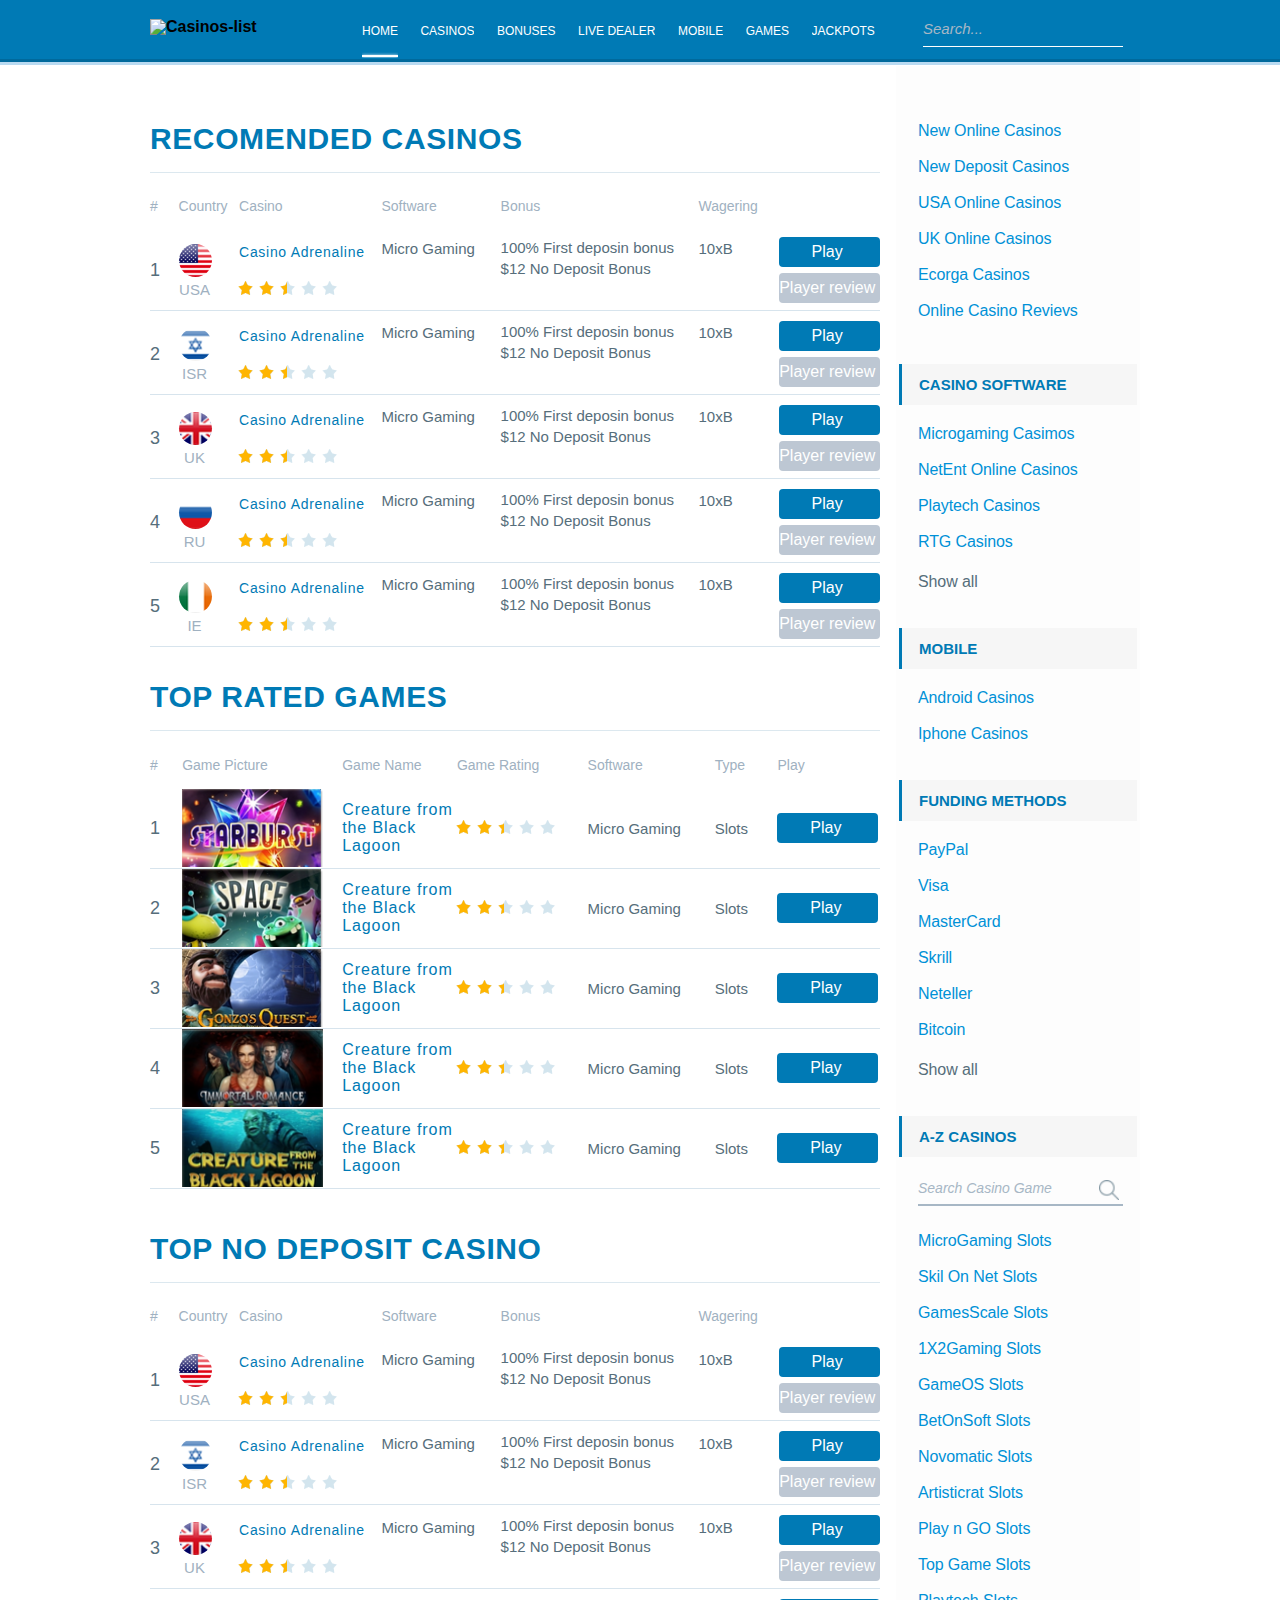
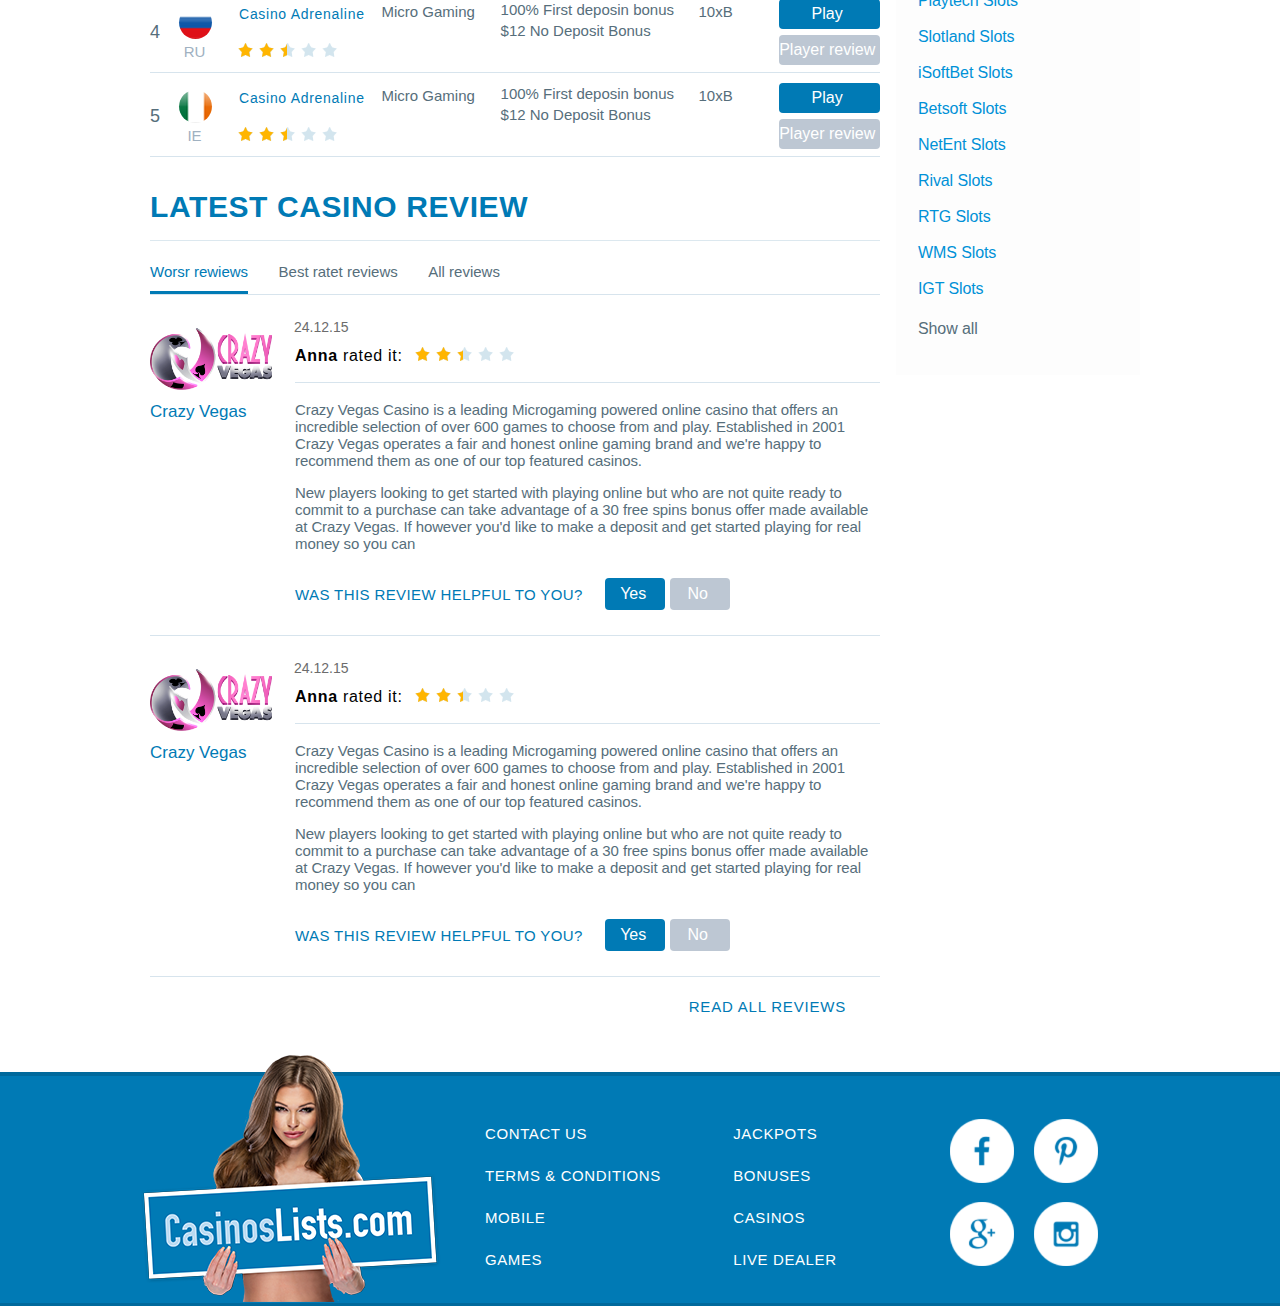
==== commit c28b7b97: "casinos-list slider11" ====
--- a/index.html
+++ b/index.html
@@ -22,81 +22,70 @@
         <!-- site__header -->
         <header class="site__header">
 
-            <!-- site__header-wrap -->
-            <div class="site__header-wrap">
-
-                <!-- site__header-layout -->
-                <div class="site__header-layout">
-
-                    <!-- logo -->
-                    <h1 class="logo">
-                        <img src="img/logo.png" alt="Casinos-list" class="logo__mobile"/>
-                    </h1>
-                    <!-- /logo -->
-
-                    <a class="home" href="#"></a>
-
-                    <!-- menu -->
-                    <nav class="menu">
-
-                        <!-- menu__btn -->
-                        <button class="menu__btn"></button>
-                        <!-- /menu__btn -->
-
-                        <!-- menu__wrap -->
-                        <div class="menu__wrap">
-
-                            <a href="#" class="active mobile-style"><span>HOME</span></a>
-                            <a href="#" class=""><span>Casinos</span></a>
-                            <a href="#"><span>Bonuses</span></a>
-                            <a href="#"><span>Live Dealer</span></a>
-                            <a href="#"><span>Mobile</span></a>
-                            <a href="#"><span>Games</span></a>
-                            <a href="#"><span>Jackpots</span></a>
-
-                            <ul class="menu__online">
-                                <li><a href="#">New Online  Casinos</a></li>
-                                <li><a href="#">New Deposit Casinos</a></li>
-                                <li><a href="#">USA Online Casinos</a></li>
-                                <li><a href="#">UK Online Casinos</a></li>
-                                <li><a href="#">Ecorga Casinos</a></li>
-                                <li><a href="#">Online Casino Revievs</a></li>
-                            </ul>
-
-                            <div class="menu__mobile">
-                                <h2>MOBILE</h2>
-                                <ul>
-                                    <li> <a href="#"><span>Android Casinos</span></a></li>
-                                    <li> <a href="#"><span>Iphone Casinos</span></a></li>
-                                </ul>
-                            </div>
-
-                        </div>
-                        <!-- /menu__wrap -->
-                    </nav>
-                    <!-- /menu -->
-
-                    <!-- search -->
-                    <div class="search">
-
-                        <!-- search__btn -->
-                        <div class="search__btn"></div>
-                        <!-- /search__btn -->
-
-                        <!-- search__frame -->
-                        <div class="search__frame">
-                            <input type="search" name="search" placeholder="Search..."/>
-                            <button name="find" value="find"></button>
-                        </div>
-                        <!-- /search__frame -->
-
+            <!-- logo -->
+            <h1 class="logo">
+                <img src="img/logo.png" alt="Casinos-list" class="logo__mobile"/>
+            </h1>
+            <!-- /logo -->
+
+            <a class="home" href="#"></a>
+
+            <!-- menu -->
+            <nav class="menu">
+
+                <!-- menu__btn -->
+                <button class="menu__btn"></button>
+                <!-- /menu__btn -->
+
+                <!-- menu__wrap -->
+                <div class="menu__wrap">
+
+                    <a href="#" class="active menu__home"><span>HOME</span></a>
+                    <a href="#"><span>Casinos</span></a>
+                    <a href="#"><span>Bonuses</span></a>
+                    <a href="#"><span>Live Dealer</span></a>
+                    <a href="#"><span>Mobile</span></a>
+                    <a href="#"><span>Games</span></a>
+                    <a href="#"><span>Jackpots</span></a>
+
+                    <ul class="menu__online">
+                        <li><a href="#">New Online  Casinos</a></li>
+                        <li><a href="#">New Deposit Casinos</a></li>
+                        <li><a href="#">USA Online Casinos</a></li>
+                        <li><a href="#">UK Online Casinos</a></li>
+                        <li><a href="#">Ecorga Casinos</a></li>
+                        <li><a href="#">Online Casino Revievs</a></li>
+                    </ul>
+
+                    <div class="menu__mobile">
+                        <h2>MOBILE</h2>
+                        <ul>
+                            <li><a href="#"><span>Android Casinos</span></a></li>
+                            <li><a href="#"><span>Iphone Casinos</span></a></li>
+                        </ul>
                     </div>
-                    <!-- /search -->
+
                 </div>
-                <!-- /site__header-layout -->
+                <!-- /menu__wrap -->
+            </nav>
+            <!-- /menu -->
+
+            <!-- search -->
+            <div class="search">
+
+                <!-- search__btn -->
+                <div class="search__btn"></div>
+                <!-- /search__btn -->
+
+                <!-- search__frame -->
+                <form class="search__frame">
+                    <input type="search" name="search" placeholder="Search..."/>
+                    <button type="submit" name="find" value="find"></button>
+                </form>
+                <!-- /search__frame -->
 
             </div>
-            <!-- /site__header-wrap -->
+            <!-- /search -->
 
         </header>
         <!-- /site__header -->
@@ -111,15 +100,19 @@
 
                 <h2 class="site__title">RECOMENDED CASINOS</h2>
 
+                    <!-- recomended__title -->
                     <ul class="recomended__title">
                         <li class="recomended__number">#</li>
                         <li class="recomended__flag">Country</li>
                         <li class="recomended__name">Casino</li>
-                        <li class="recomended__item recomended_item1">Software</li>
-                        <li class="recomended__item">Bonus</li>
-                        <li class="recomended__item recomended_item2">Wagering</li>
-                    </ul>
-                    <ul>
+                        <li class="recomended__software">Software</li>
+                        <li class="recomended__wagering">Bonus</li>
+                        <li class="recomended__bonus">Wagering</li>
+                    </ul>
+                    <!-- /recomended__title -->
+
+                    <!-- recomended__row -->
+                    <ul class="recomended__row">
                         <li class="recomended__number">
                             1
                         </li>
@@ -128,20 +121,20 @@
                             <span>USA</span>
                         </li>
                         <li class="recomended__name">
-                            <span>Casino Adrenaline</span>
-                            <div class="rating">
-                                <div style="width: 50%"></div>
-                            </div>
-                        </li>
-                        <li class="recomended__item recomended_item1">
-                            <span>Software</span>
-                            <span>Micro Gaming</span>
-                        </li>
-                        <li class="recomended__item">
+                            <a href="#">Casino Adrenaline</a>
+                            <div class="rating">
+                                <div style="width: 50%"></div>
+                            </div>
+                        </li>
+                        <li class="recomended__software">
+                            <span>Software</span>
+                            <span>Micro Gaming</span>
+                        </li>
+                        <li class="recomended__wagering">
                             <span>Wagering</span>
                             <span>100% First deposin bonus $12 No Deposit Bonus</span>
                         </li>
-                        <li class="recomended__item recomended_item2">
+                        <li class="recomended__bonus">
                             <span>Bonus</span>
                             <span>10xB</span>
                         </li>
@@ -150,8 +143,10 @@
                             <a href="#" class="btn btn_player">Player review</a>
                         </li>
                     </ul>
-
-                    <ul>
+                    <!-- /recomended__row -->
+
+                    <!-- recomended__row -->
+                    <ul class="recomended__row">
                         <li class="recomended__number">
                             2
                         </li>
@@ -160,20 +155,20 @@
                             <span>ISR</span>
                         </li>
                         <li class="recomended__name">
-                            <span>Casino Adrenaline</span>
-                            <div class="rating">
-                                <div style="width: 50%"></div>
-                            </div>
-                        </li>
-                        <li class="recomended__item recomended_item1">
-                            <span>Software</span>
-                            <span>Micro Gaming</span>
-                        </li>
-                        <li class="recomended__item">
+                            <a href="#">Casino Adrenaline</a>
+                            <div class="rating">
+                                <div style="width: 50%"></div>
+                            </div>
+                        </li>
+                        <li class="recomended__software">
+                            <span>Software</span>
+                            <span>Micro Gaming</span>
+                        </li>
+                        <li class="recomended__wagering">
                             <span>Wagering</span>
                             <span>100% First deposin bonus $12 No Deposit Bonus</span>
                         </li>
-                        <li class="recomended__item recomended_item2">
+                        <li class="recomended__bonus">
                             <span>Bonus</span>
                             <span>10xB</span>
                         </li>
@@ -182,7 +177,10 @@
                             <a href="#" class="btn btn_player">Player review</a>
                         </li>
                     </ul>
-                    <ul>
+                    <!-- /recomended__row -->
+
+                    <!-- recomended__row -->
+                    <ul class="recomended__row">
                         <li class="recomended__number">
                             3
                         </li>
@@ -191,20 +189,20 @@
                             <span>UK</span>
                         </li>
                         <li class="recomended__name">
-                            <span>Casino Adrenaline</span>
-                            <div class="rating">
-                                <div style="width: 50%"></div>
-                            </div>
-                        </li>
-                        <li class="recomended__item recomended_item1">
-                            <span>Software</span>
-                            <span>Micro Gaming</span>
-                        </li>
-                        <li class="recomended__item">
+                            <a href="#">Casino Adrenaline</a>
+                            <div class="rating">
+                                <div style="width: 50%"></div>
+                            </div>
+                        </li>
+                        <li class="recomended__software">
+                            <span>Software</span>
+                            <span>Micro Gaming</span>
+                        </li>
+                        <li class="recomended__wagering">
                             <span>Wagering</span>
                             <span>100% First deposin bonus $12 No Deposit Bonus</span>
                         </li>
-                        <li class="recomended__item recomended_item2">
+                        <li class="recomended__bonus">
                             <span>Bonus</span>
                             <span>10xB</span>
                         </li>
@@ -213,7 +211,10 @@
                             <a href="#" class="btn btn_player">Player review</a>
                         </li>
                     </ul>
-                    <ul>
+                    <!-- /recomended__row -->
+
+                    <!-- recomended__row -->
+                    <ul class="recomended__row">
                         <li class="recomended__number">
                             4
                         </li>
@@ -222,20 +223,20 @@
                             <span>RU</span>
                         </li>
                         <li class="recomended__name">
-                            <span>Casino Adrenaline</span>
-                            <div class="rating">
-                                <div style="width: 50%"></div>
-                            </div>
-                        </li>
-                        <li class="recomended__item recomended_item1">
-                            <span>Software</span>
-                            <span>Micro Gaming</span>
-                        </li>
-                        <li class="recomended__item">
+                            <a href="#">Casino Adrenaline</a>
+                            <div class="rating">
+                                <div style="width: 50%"></div>
+                            </div>
+                        </li>
+                        <li class="recomended__software">
+                            <span>Software</span>
+                            <span>Micro Gaming</span>
+                        </li>
+                        <li class="recomended__wagering">
                             <span>Wagering</span>
                             <span>100% First deposin bonus $12 No Deposit Bonus</span>
                         </li>
-                        <li class="recomended__item recomended_item2">
+                        <li class="recomended__bonus">
                             <span>Bonus</span>
                             <span>10xB</span>
                         </li>
@@ -244,7 +245,10 @@
                             <a href="#" class="btn btn_player">Player review</a>
                         </li>
                     </ul>
-                    <ul>
+                    <!-- /recomended__row -->
+
+                    <!-- recomended__row -->
+                    <ul class="recomended__row">
                         <li class="recomended__number">
                             5
                         </li>
@@ -253,20 +257,20 @@
                             <span>IE</span>
                         </li>
                         <li class="recomended__name">
-                            <span>Casino Adrenaline</span>
-                            <div class="rating">
-                                <div style="width: 50%"></div>
-                            </div>
-                        </li>
-                        <li class="recomended__item recomended_item1">
-                            <span>Software</span>
-                            <span>Micro Gaming</span>
-                        </li>
-                        <li class="recomended__item">
+                            <a href="#">Casino Adrenaline</a>
+                            <div class="rating">
+                                <div style="width: 50%"></div>
+                            </div>
+                        </li>
+                        <li class="recomended__software">
+                            <span>Software</span>
+                            <span>Micro Gaming</span>
+                        </li>
+                        <li class="recomended__wagering">
                             <span>Wagering</span>
                             <span>100% First deposin bonus $12 No Deposit Bonus</span>
                         </li>
-                        <li class="recomended__item recomended_item2">
+                        <li class="recomended__bonus">
                             <span>Bonus</span>
                             <span>10xB</span>
                         </li>
@@ -275,6 +279,7 @@
                             <a href="#" class="btn btn_player">Player review</a>
                         </li>
                     </ul>
+                    <!-- /recomended__row -->
 
                 </div>
                 <!-- /recomended -->
@@ -282,11 +287,11 @@
                 <!-- rate -->
                 <div class="rate">
 
-                    <!-- rate -->
+                    <!-- site__title -->
                     <h2 class="site__title">top rated games</h2>
-                    <!-- rate -->
-
-                    <!-- rate -->
+                    <!-- /site__title -->
+
+                    <!-- rate__row -->
                     <ul class="rate__title">
 
                         <!-- rate__number -->
@@ -317,9 +322,10 @@
                         <!-- /rate__play -->
 
                     </ul>
-                    <!-- rate -->
-
-                    <ul>
+                    <!-- /rate__row -->
+
+                    <!-- rate__row -->
+                    <ul class="rate__row">
                         <!-- rate__number -->
                         <li class="rate__number">1</li>
                         <!-- /rate__number -->
@@ -330,7 +336,7 @@
 
                         <!-- rate__name -->
                         <li class="rate__name">
-                            <span>Creature from the Black Lagoon</span>
+                            <a href="#">Creature from the Black Lagoon</a>
                             <div class="rating">
                                 <div style="width: 50%"></div>
                             </div>
@@ -362,8 +368,10 @@
                         <!-- /rate__play -->
 
                     </ul>
-
-                    <ul>
+                    <!-- /rate__row -->
+
+                    <!-- rate__row -->
+                    <ul class="rate__row">
                         <!-- rate__number -->
                         <li class="rate__number">2</li>
                         <!-- /rate__number -->
@@ -374,7 +382,7 @@
 
                         <!-- rate__name -->
                         <li class="rate__name">
-                            <span>Creature from the Black Lagoon</span>
+                            <a href="#">Creature from the Black Lagoon</a>
                             <div class="rating">
                                 <div style="width: 50%"></div>
                             </div>
@@ -406,8 +414,10 @@
                         <!-- /rate__play -->
 
                     </ul>
-
-                    <ul>
+                    <!-- /rate__row -->
+
+                    <!-- rate__row -->
+                    <ul class="rate__row">
                         <!-- rate__number -->
                         <li class="rate__number">3</li>
                         <!-- /rate__number -->
@@ -418,7 +428,7 @@
 
                         <!-- rate__name -->
                         <li class="rate__name">
-                            <span>Creature from the Black Lagoon</span>
+                            <a href="#">Creature from the Black Lagoon</a>
                             <div class="rating">
                                 <div style="width: 50%"></div>
                             </div>
@@ -450,8 +460,10 @@
                         <!-- /rate__play -->
 
                     </ul>
-
-                    <ul>
+                    <!-- /rate__row -->
+
+                    <!-- rate__row -->
+                    <ul class="rate__row">
                         <!-- rate__number -->
                         <li class="rate__number">4</li>
                         <!-- /rate__number -->
@@ -462,7 +474,7 @@
 
                         <!-- rate__name -->
                         <li class="rate__name">
-                            <span>Creature from the Black Lagoon</span>
+                            <a href="#">Creature from the Black Lagoon</a>
                             <div class="rating">
                                 <div style="width: 50%"></div>
                             </div>
@@ -494,8 +506,10 @@
                         <!-- /rate__play -->
 
                     </ul>
-
-                    <ul>
+                    <!-- /rate__row -->
+
+                    <!-- rate__row -->
+                    <ul class="rate__row">
                         <!-- rate__number -->
                         <li class="rate__number">5</li>
                         <!-- /rate__number -->
@@ -506,7 +520,7 @@
 
                         <!-- rate__name -->
                         <li class="rate__name">
-                            <span>Creature from the Black Lagoon</span>
+                            <a href="#">Creature from the Black Lagoon</a>
                             <div class="rating">
                                 <div style="width: 50%"></div>
                             </div>
@@ -538,23 +552,29 @@
                         <!-- /rate__play -->
 
                     </ul>
+                    <!-- /rate__row -->
+
                 </div>
                 <!-- /rate -->
 
                 <!-- recomended -->
                 <div class="recomended">
 
-                    <h2 class="site__title">Top No Deposit Casinos</h2>
-
+                    <h2 class="site__title">Top No Deposit Casino</h2>
+
+                    <!-- recomended__title -->
                     <ul class="recomended__title">
                         <li class="recomended__number">#</li>
                         <li class="recomended__flag">Country</li>
                         <li class="recomended__name">Casino</li>
-                        <li class="recomended__item recomended_item1">Software</li>
-                        <li class="recomended__item">Bonus</li>
-                        <li class="recomended__item recomended_item2">Wagering</li>
-                    </ul>
-                    <ul>
+                        <li class="recomended__software">Software</li>
+                        <li class="recomended__wagering">Bonus</li>
+                        <li class="recomended__bonus">Wagering</li>
+                    </ul>
+                    <!-- /recomended__title -->
+
+                    <!-- recomended__row -->
+                    <ul class="recomended__row">
                         <li class="recomended__number">
                             1
                         </li>
@@ -563,20 +583,20 @@
                             <span>USA</span>
                         </li>
                         <li class="recomended__name">
-                            <span>Casino Adrenaline</span>
-                            <div class="rating">
-                                <div style="width: 50%"></div>
-                            </div>
-                        </li>
-                        <li class="recomended__item recomended_item1">
-                            <span>Software</span>
-                            <span>Micro Gaming</span>
-                        </li>
-                        <li class="recomended__item">
+                            <a href="#">Casino Adrenaline</a>
+                            <div class="rating">
+                                <div style="width: 50%"></div>
+                            </div>
+                        </li>
+                        <li class="recomended__software">
+                            <span>Software</span>
+                            <span>Micro Gaming</span>
+                        </li>
+                        <li class="recomended__wagering">
                             <span>Wagering</span>
                             <span>100% First deposin bonus $12 No Deposit Bonus</span>
                         </li>
-                        <li class="recomended__item recomended_item2">
+                        <li class="recomended__bonus">
                             <span>Bonus</span>
                             <span>10xB</span>
                         </li>
@@ -585,8 +605,10 @@
                             <a href="#" class="btn btn_player">Player review</a>
                         </li>
                     </ul>
-
-                    <ul>
+                    <!-- /recomended__row -->
+
+                    <!-- recomended__row -->
+                    <ul class="recomended__row">
                         <li class="recomended__number">
                             2
                         </li>
@@ -595,20 +617,20 @@
                             <span>ISR</span>
                         </li>
                         <li class="recomended__name">
-                            <span>Casino Adrenaline</span>
-                            <div class="rating">
-                                <div style="width: 50%"></div>
-                            </div>
-                        </li>
-                        <li class="recomended__item recomended_item1">
-                            <span>Software</span>
-                            <span>Micro Gaming</span>
-                        </li>
-                        <li class="recomended__item">
+                            <a href="#">Casino Adrenaline</a>
+                            <div class="rating">
+                                <div style="width: 50%"></div>
+                            </div>
+                        </li>
+                        <li class="recomended__software">
+                            <span>Software</span>
+                            <span>Micro Gaming</span>
+                        </li>
+                        <li class="recomended__wagering">
                             <span>Wagering</span>
                             <span>100% First deposin bonus $12 No Deposit Bonus</span>
                         </li>
-                        <li class="recomended__item recomended_item2">
+                        <li class="recomended__bonus">
                             <span>Bonus</span>
                             <span>10xB</span>
                         </li>
@@ -617,7 +639,10 @@
                             <a href="#" class="btn btn_player">Player review</a>
                         </li>
                     </ul>
-                    <ul>
+                    <!-- /recomended__row -->
+
+                    <!-- recomended__row -->
+                    <ul class="recomended__row">
                         <li class="recomended__number">
                             3
                         </li>
@@ -626,20 +651,20 @@
                             <span>UK</span>
                         </li>
                         <li class="recomended__name">
-                            <span>Casino Adrenaline</span>
-                            <div class="rating">
-                                <div style="width: 50%"></div>
-                            </div>
-                        </li>
-                        <li class="recomended__item recomended_item1">
-                            <span>Software</span>
-                            <span>Micro Gaming</span>
-                        </li>
-                        <li class="recomended__item">
+                            <a href="#">Casino Adrenaline</a>
+                            <div class="rating">
+                                <div style="width: 50%"></div>
+                            </div>
+                        </li>
+                        <li class="recomended__software">
+                            <span>Software</span>
+                            <span>Micro Gaming</span>
+                        </li>
+                        <li class="recomended__wagering">
                             <span>Wagering</span>
                             <span>100% First deposin bonus $12 No Deposit Bonus</span>
                         </li>
-                        <li class="recomended__item recomended_item2">
+                        <li class="recomended__bonus">
                             <span>Bonus</span>
                             <span>10xB</span>
                         </li>
@@ -648,7 +673,10 @@
                             <a href="#" class="btn btn_player">Player review</a>
                         </li>
                     </ul>
-                    <ul>
+                    <!-- /recomended__row -->
+
+                    <!-- recomended__row -->
+                    <ul class="recomended__row">
                         <li class="recomended__number">
                             4
                         </li>
@@ -657,20 +685,20 @@
                             <span>RU</span>
                         </li>
                         <li class="recomended__name">
-                            <span>Casino Adrenaline</span>
-                            <div class="rating">
-                                <div style="width: 50%"></div>
-                            </div>
-                        </li>
-                        <li class="recomended__item recomended_item1">
-                            <span>Software</span>
-                            <span>Micro Gaming</span>
-                        </li>
-                        <li class="recomended__item">
+                            <a href="#">Casino Adrenaline</a>
+                            <div class="rating">
+                                <div style="width: 50%"></div>
+                            </div>
+                        </li>
+                        <li class="recomended__software">
+                            <span>Software</span>
+                            <span>Micro Gaming</span>
+                        </li>
+                        <li class="recomended__wagering">
                             <span>Wagering</span>
                             <span>100% First deposin bonus $12 No Deposit Bonus</span>
                         </li>
-                        <li class="recomended__item recomended_item2">
+                        <li class="recomended__bonus">
                             <span>Bonus</span>
                             <span>10xB</span>
                         </li>
@@ -679,7 +707,10 @@
                             <a href="#" class="btn btn_player">Player review</a>
                         </li>
                     </ul>
-                    <ul>
+                    <!-- /recomended__row -->
+
+                    <!-- recomended__row -->
+                    <ul class="recomended__row">
                         <li class="recomended__number">
                             5
                         </li>
@@ -688,20 +719,20 @@
                             <span>IE</span>
                         </li>
                         <li class="recomended__name">
-                            <span>Casino Adrenaline</span>
-                            <div class="rating">
-                                <div style="width: 50%"></div>
-                            </div>
-                        </li>
-                        <li class="recomended__item recomended_item1">
-                            <span>Software</span>
-                            <span>Micro Gaming</span>
-                        </li>
-                        <li class="recomended__item">
+                            <a href="#">Casino Adrenaline</a>
+                            <div class="rating">
+                                <div style="width: 50%"></div>
+                            </div>
+                        </li>
+                        <li class="recomended__software">
+                            <span>Software</span>
+                            <span>Micro Gaming</span>
+                        </li>
+                        <li class="recomended__wagering">
                             <span>Wagering</span>
                             <span>100% First deposin bonus $12 No Deposit Bonus</span>
                         </li>
-                        <li class="recomended__item recomended_item2">
+                        <li class="recomended__bonus">
                             <span>Bonus</span>
                             <span>10xB</span>
                         </li>
@@ -710,6 +741,8 @@
                             <a href="#" class="btn btn_player">Player review</a>
                         </li>
                     </ul>
+                    <!-- /recomended__row -->
+
 
                 </div>
                 <!-- /recomended -->
@@ -836,161 +869,111 @@
             <!-- site__aside -->
             <aside class="site__aside">
 
-                <!-- site__aside-online -->
-                <div class="site__aside-online">
-                    <ul>
-                        <li><a href="#"><span>New Online  Casinos</span></a></li>
-                        <li><a href="#"><span>New Deposit Casinos</span></a></li>
-                        <li><a href="#"><span>USA Online Casinos</span></a></li>
-                        <li><a href="#"><span>UK Online Casinos</span></a></li>
-                        <li><a href="#"><span>Ecorga Casinos</span></a></li>
-                        <li><a href="#"><span>Online Casino Revievs</span></a></li>
-                    </ul>
+                <!-- links links_bold -->
+                <div class="links links_bold">
+                    <a href="#">New Online  Casinos</a>
+                    <a href="#">New Deposit Casinos</a>
+                    <a href="#">USA Online Casinos</a>
+                    <a href="#">UK Online Casinos</a>
+                    <a href="#">Ecorga Casinos</a>
+                    <a href="#">Online Casino Revievs</a>
                 </div>
-                <!-- /site__aside-online -->
-
-                <!-- site__aside-software -->
-                <div class="site__aside-software">
-                    <h2>CASINO SOFTWARE</h2>
-                    <ul>
-                        <li>
-                            <a href="#">Microgaming  Casimos</a>
-                        </li>
-                        <li>
-                            <a href="#">NetEnt Online Casinos</a>
-                        </li>
-                        <li>
-                            <a href="#">Playtech Casinos</a>
-                        </li>
-                        <li>
-                            <a href="#">RTG Casinos</a>
-                        </li>
-                        <li class="show-expand">
-                            <a href="#">Expand</a>
-                        </li>
-                    </ul>
-                    <a class="show-all" href="#">Show all</a>
+                <!-- /links links_bold -->
+
+                <!-- links -->
+                <div class="links" data-colvisible="3">
+
+                    <!-- links -->
+                    <h2 class="links__title">CASINO SOFTWARE</h2>
+                    <!-- links -->
+
+                    <a class="links__item" href="#">Microgaming  Casimos</a>
+                    <a class="links__item" href="#">NetEnt Online Casinos</a>
+                    <a class="links__item" href="#">Playtech Casinos</a>
+                    <a class="links__item" href="#">RTG Casinos</a>
+
+                    <!-- links -->
+                    <a class="links-expand" href="#"><span>Expand</span></a>
+                    <!-- links -->
+
+                    <!-- links -->
+                    <a class="links-all" href="#"><span>Show all</span></a>
+                    <!-- links -->
+
                 </div>
-                <!-- site__aside-software -->
-
-                <!-- site__aside-mobile -->
-                <div class="site__aside-mobile">
-                    <h2>MOBILE</h2>
-                    <ul>
-                        <li> <a href="#"><span>Android Casinos</span></a></li>
-                        <li> <a href="#"><span>Iphone Casinos</span></a></li>
-                    </ul>
+                <!-- links -->
+
+                <!-- links links_mobile -->
+                <div class="links links_mobile">
+                    <h2 class="links__title">MOBILE</h2>
+                    <a class="links__item" href="#">Android Casinos</a>
+                    <a class="links__item" href="#">Iphone Casinos</a>
                 </div>
-                <!-- /site__aside-mobile -->
-
-                <!-- site__aside-methods -->
-                <div class="site__aside-methods">
-                    <h2>FUNDING METHODS</h2>
-                    <ul>
-                        <li>
-                            <a href="#">PayPal</a>
-                        </li>
-                        <li>
-                            <a href="#">NetEnt Online Casinos</a>
-                        </li>
-                        <li>
-                            <a href="#">Visa</a>
-                        </li>
-                        <li>
-                            <a href="#">MasterCard</a>
-                        </li>
-                        <li>
-                            <a href="#">Skrill</a>
-                        </li>
-                        <li>
-                            <a href="#">Neteller</a>
-                        </li>
-                        <li>
-                            <a href="#">Bitcoin</a>
-                        </li>
-                        <li class="show-expand">
-                            <a href="#">Expand</a>
-                        </li>
-                    </ul>
-                    <a class="show-all" href="#">Show all</a>
+                <!-- /links links_mobile -->
+
+                <!-- links -->
+                <div class="links" data-colvisible="5">
+                    <h2 class="links__title">FUNDING METHODS</h2>
+                    <a class="links__item" href="#">PayPal</a>
+                    <a class="links__item" href="#">Visa</a>
+                    <a class="links__item" href="#">MasterCard</a>
+                    <a class="links__item" href="#">Skrill</a>
+                    <a class="links__item" href="#">Neteller</a>
+                    <a class="links__item" href="#">Bitcoin</a>
+
+                    <!-- links -->
+                    <a class="links-expand" href="#"><span>Expand</span></a>
+                    <!-- links -->
+
+                    <!-- links -->
+                    <a class="links-all" href="#"><span>Show all</span></a>
+                    <!-- links -->
+
                 </div>
-                <!--/site__aside-methods -->
-
-                <!-- site__aside-software -->
-                <div class="site__aside-A-Z">
-
-                    <h2>A-Z Casinos</h2>
+                <!--/links -->
+
+                <!-- links -->
+                <div class="links" data-colvisible="9">
+
+                    <h2 class="links__title">A-Z Casinos</h2>
+
                     <!-- search -->
-                    <div class="site__aside-search">
-                            <input type="search" name="search" placeholder="Search Casino Game"/>
-                            <button name="find" value="find"></button>
-                    </div>
+                    <form class="site__aside-search">
+                        <input type="search" name="search" placeholder="Search Casino Game"/>
+                        <button type="submit" name="find" value="find"></button>
+                    </form>
                     <!-- /search -->
-                    <ul>
-                        <li>
-                            <a href="#">MicroGaming Slots</a>
-                        </li>
-                        <li>
-                            <a href="#">Skil On Net Slots</a>
-                        </li>
-                        <li>
-                            <a href="#">GamesScale Slots</a>
-                        </li>
-                        <li>
-                            <a href="#">1X2Gaming Slots</a>
-                        </li>
-                        <li>
-                            <a href="#">GameOS Slots</a>
-                        </li>
-                        <li>
-                            <a href="#">BetOnSoft Slots</a>
-                        </li>
-                        <li>
-                            <a href="#">Novomatic Slots</a>
-                        </li>
-                        <li>
-                            <a href="#">Artisticrat Slots</a>
-                        </li>
-                        <li>
-                            <a href="#">Play n GO Slots</a>
-                        </li>
-                        <li>
-                            <a href="#">Top Game Slots</a>
-                        </li>
-                        <li>
-                            <a href="#">Playtech Slots</a>
-                        </li>
-                        <li>
-                            <a href="#">Slotland Slots</a>
-                        </li>
-                        <li>
-                            <a href="#">iSoftBet Slots</a>
-                        </li>
-                        <li>
-                            <a href="#">Betsoft Slots</a>
-                        </li>
-                        <li>
-                            <a href="#">NetEnt Slots</a>
-                        </li>
-                        <li>
-                            <a href="#">Rival Slots</a>
-                        </li>
-                        <li>
-                            <a href="#">RTG Slots</a>
-                        </li>
-                        <li>
-                            <a href="#">WMS Slots</a>
-                        </li>
-                        <li>
-                            <a href="#">IGT Slots</a>
-                        </li>
-                        <li class="show-expand">
-                            <a href="#">Expand</a>
-                        </li>
-                    </ul>
-                    <a class="show-all" href="#">Show all</a>
+
+                    <a class="links__item" href="#">MicroGaming Slots</a>
+                    <a class="links__item" href="#">Skil On Net Slots</a>
+                    <a class="links__item" href="#">GamesScale Slots</a>
+                    <a class="links__item" href="#">1X2Gaming Slots</a>
+                    <a class="links__item" href="#">GameOS Slots</a>
+                    <a class="links__item" href="#">BetOnSoft Slots</a>
+                    <a class="links__item" href="#">Novomatic Slots</a>
+                    <a class="links__item" href="#">Artisticrat Slots</a>
+                    <a class="links__item" href="#">Play n GO Slots</a>
+                    <a class="links__item" href="#">Top Game Slots</a>
+                    <a class="links__item" href="#">Playtech Slots</a>
+                    <a class="links__item" href="#">Slotland Slots</a>
+                    <a class="links__item" href="#">iSoftBet Slots</a>
+                    <a class="links__item" href="#">Betsoft Slots</a>
+                    <a class="links__item" href="#">NetEnt Slots</a>
+                    <a class="links__item" href="#">Rival Slots</a>
+                    <a class="links__item" href="#">RTG Slots</a>
+                    <a class="links__item" href="#">WMS Slots</a>
+                    <a class="links__item" href="#">IGT Slots</a>
+
+                    <!-- links -->
+                    <a class="links-expand" href="#"><span>Expand</span></a>
+                    <!-- links -->
+
+                    <!-- links -->
+                    <a class="links-all" href="#"><span>Show all</span></a>
+                    <!-- links -->
+
                 </div>
-                <!-- site__aside-software -->
+                <!-- /links -->
 
             </aside>
             <!-- /site__aside -->
--- a/css/main.css
+++ b/css/main.css
@@ -69,18 +69,18 @@
 
 /* --------------- placeholder --------------- */
 ::-webkit-input-placeholder {
-    font-size: 15px;
+
     color: #a7b7c5;
     -webkit-transition: color 300ms ease-in-out;
 }
 :-moz-placeholder {
-    font-size: 15px;
+
     color: #a7b7c5;
     -webkit-transition: color 300ms ease-in-out;
     transition: color 300ms ease-in-out;
 }
 .placeholder {
-    font-size: 15px;
+
     color: #a7b7c5;
     -webkit-transition: color 300ms ease-in-out;
     transition: color 300ms ease-in-out;
@@ -136,6 +136,18 @@
     z-index: 1;
     font-family: 'helvetica-regular', sans-serif;
 }
+.site:before{
+    position: absolute;
+    top: 0;
+    left: 0;
+    right: 0;
+    content: "";
+    width: 100%;
+    height: 51px;
+    background: #007ab5;
+    border-bottom: 3px solid #00699c;
+    box-shadow: 0 3px 0 #b9daf1;
+}
 .site:after {
     content: '';
     display: block;
@@ -151,17 +163,8 @@
 }
 .site__header {
     position: relative;
-    height: 57px;
-    background: #007ab5;
     z-index: 3;
-    border-bottom: 3px solid #b9daf1;
-}
-.site__header-wrap{
-    height: 54px;
-    border-bottom: 3px solid #00699c;
-}
-.site__header-layout{
-    position: relative;
+    height: 51px;
     max-width: 1000px;
     margin: 0 auto;
 }
@@ -199,7 +202,6 @@
 }
 .site__footer-menu li a:hover{
     opacity: .7;
-    text-decoration: underline;
 }
 .site__aside {
     position: relative;
@@ -210,18 +212,35 @@
 }
 .site__content-layout {
     margin: 0 auto;
-    padding: 18px 10px 12px;
-}
-.site__aside div{
-
-}
-.site__aside a{
-    font-size: 17px;
-    color: #0091d7;
-    letter-spacing: -0.1px;
-    line-height: 37px;
-}
-.site__aside h2{
+    padding: 33px 10px 12px;
+}
+.site__title{
+    padding: 0 0px 15px;
+    margin-bottom: 20px;
+    border-bottom: 1px solid #dce8ef;
+    font-size: 20px;
+    color: #007ab5;
+    line-height: 23px;
+    letter-spacing: 0.6px;
+    text-transform: uppercase;
+    font-family: "helvetica-bold", sans-serif;
+}
+.site__title_no-border {
+    border-bottom: none;
+}
+.site__title_smaller{
+    margin: 0;
+    font-size: 15px;
+    line-height: 18px;
+    border-bottom: none;
+}
+/* --------------- /site --------------- */
+
+/* --------------- links --------------- */
+.links{
+    display: block;
+}
+.links__title{
     background: #f6f6f6;
     color: #007ab5;
     font-size: 18px;
@@ -231,23 +250,26 @@
     margin-bottom: 12px;
     text-transform: uppercase;
 }
-.site__aside ul{
-}
-.site__aside li{
+.links a{
+    display: block;
+    font-size: 17px;
+    color: #0091d7;
+    letter-spacing: -0.1px;
+    line-height: 37px;
     margin-bottom: 2px;
     padding-left: 19px;
     border-top: 2px solid #fdfdfd;
     border-bottom: 2px solid #fdfdfd;
 }
-.site__aside li:hover{
+.links a:hover{
     border-color: #c9d3db;
 }
-.show-all,
-.site__aside-mobile,
-.site__aside-online{
+a.links-all,
+.links_mobile,
+.links_bold{
     display: none;
 }
-.site__aside li.show-expand{
+a.links-expand{
     display: block;
     margin: 20px 0 0 0;
     padding: 2px 31px 0 0;
@@ -255,30 +277,20 @@
     border-top: 4px solid #f6f6f6;
     transition: background .3s ease;
 }
-.site__title{
-    padding: 0 0px 19px;
-    margin-bottom: 11px;
-    border-bottom: 1px solid #dce8ef;
-    font-size: 20px;
-    color: #007ab5;
-    line-height: 23px;
-    letter-spacing: 0.6px;
-    text-transform: uppercase;
-    font-family: "helvetica-bold", sans-serif;
-}
-.site__title_no-border {
-    border-bottom: none;
-}
-.site__aside li.show-expand a{
+a.links-expand span{
     position: relative;
     font-size:18px;
     color: #566e7b;
-}
-.site__aside li.show-expand:hover{
+    transition: color .3s ease;
+}
+a.links-expand:hover{
     border-color:#fdfdfd;
     background: #f6f6f6;
 }
-.site__aside li.show-expand a:before{
+a.links-expand:hover span{
+    color: #0091d7;
+}
+a.links-expand span:before{
     position: absolute;
     top: 1px;
     right: -25px;
@@ -288,19 +300,8 @@
     background: url("../img/expand.png") no-repeat center;
     background-size: contain;
 }
-.site__aside ul li{
-    display: none;
-}
-.site__aside .site__aside-software ul li:nth-child(n+1):nth-child(-n+4) {
-    display: block;
-}
-.site__aside .site__aside-methods ul li:nth-child(n+1):nth-child(-n+6) {
-    display: block;
-}
-.site__aside .site__aside-A-Z ul li:nth-child(n+1):nth-child(-n+9) {
-    display: block;
-}
-/* --------------- /site --------------- */
+
+/* --------------- /links --------------- */
 
 /* --------------- btn-up --------------- */
 .btn-up {
@@ -432,7 +433,7 @@
     vertical-align: middle;
     top: -1px;
     width: 147px;
-    height: 18px;
+    height: 20px;
     margin: 0 auto;
     background: url("../img/rating-star.png") repeat-x top left;
     background-size: 29px 18px;
@@ -449,25 +450,24 @@
 .review__game-logo{
     display: inline-block;
     vertical-align: middle;
-    width: 116px;
-    height: 61px;
-    margin-right: 25px;
+    width: 111px;
+    height: 59px;
 }
 .review__game{
-    margin-bottom: 44px;
+    margin-bottom: 41px;
     font-family: "helvetica-light", sans-serif;
 }
 .review__game>div{
     position: relative;
 }
-.review__game>div:after{
+.review__game>div:before{
     content: '';
     position: absolute;
     height: 1px;
     background: #d7e4ed;
     bottom: -19px;
-    left: 10px;
-    right: 10px;
+    left: 0;
+    right: 0;
 }
 .review__country{
     display: inline-block;
@@ -481,20 +481,21 @@
     border-radius: 40px;
     vertical-align: middle;
     top: -2px;
-    margin-right: 1px;
+    margin-right: 6px;
 }
 .review__country span{
     display: inline-block;
     vertical-align: middle;
-    max-width: 104px;
+    max-width: 94px;
+    text-align: left;
     color: #81919a;
 }
 .review__play{
-    padding: 0 9px 0 5px;
+    padding: 0;
     margin-bottom: 37px;
 }
 .review__rating{
-    margin-left: 4px;
+    letter-spacing: 0.2px;
 }
 .review__rating span{
     font-size: 14px;
@@ -538,6 +539,15 @@
 }
 .review-slider .slider__item:hover{
     color: #007ab5;
+}
+.review__game-inner{
+    margin-bottom: -16px;
+    text-align: justify;
+}
+.review__game-inner:after{
+    display: inline-block;
+    width: 100%;
+    content: '';
 }
 .button_prev, .button_next{
     position: absolute;
@@ -728,8 +738,8 @@
 .post__avtor{
     font-family: "helvetica-light", sans-serif;
     letter-spacing: -0.3px;
-    margin-bottom: 20px;
-    padding-bottom: 15px;
+    margin-bottom: 18px;
+    padding-bottom: 13px;
     border-bottom: 1px solid #dce8ef;
 }
 .post__read{
@@ -872,7 +882,7 @@
     background: url("../img/home.png") no-repeat center;
     background-size: contain;
 }
-a.mobile-style{
+a.menu__home{
     display: none;
 }
 .menu__online{
@@ -917,10 +927,10 @@
 
 /* --------------- search --------------- */
 .search{
-    float: right;
-    width: 46px;
+    position: absolute;
+    right: 0;
+    width: 40px;
     height: 54px;
-    margin-right: -9px;
     cursor: pointer;
 }
 .search:before{
@@ -934,30 +944,34 @@
     transition: opacity .3s ease;
     -webkit-transition: opacity .3s ease
 }
-.search:hover:before{
-    opacity: 0;
+.search_close:before{
+    content: '';
+    display: block;
+    width: 25px;
+    height: 58px;
+    background: url("../img/close.png") no-repeat center;
+    background-size: 14px 14px;
+    opacity: 1;
+    transition: opacity .3s ease;
+    -webkit-transition: opacity .3s ease
 }
 .search__btn{
     position: relative;
-    top: -40px;
-    left: 0;
+    top: -58px;
+    left: -13px;
     width: 46px;
     height: 54px;
-    background: url("../img/icons-search-btn1.png") no-repeat center;
-    background-size: contain;
     opacity: 0;
     transition: opacity .3s ease;
     -webkit-transition: opacity .3s ease;
 }
-.search:hover .search__btn{
-    opacity: 1;
-}
 .search__frame{
     position: absolute;
+    width: 320px;
     top: 100%;
-    left: 0;
     right: 0;
     padding: 13px 4px 8px 44px;
+    border-radius: 3px;
     background-color: #007ab5;
     cursor: default;
     opacity: 0;
@@ -965,7 +979,7 @@
     transition: opacity.3s ease, visibility .3s ease;
     -webkit-transition: opacity.3s ease, visibility .3s ease;
 }
-.search:hover .search__frame{
+.search_visible{
     opacity: 1;
     visibility: visible;
 }
@@ -1058,6 +1072,27 @@
 }
 
 @-webkit-keyframes swing {
+    25% {
+        -webkit-transform: rotate3d(0, 0, 1, 12deg);
+        transform: rotate3d(0, 0, 1, 12deg);
+    }
+
+    50% {
+        -webkit-transform: rotate3d(0, 0, 1, -8deg);
+        transform: rotate3d(0, 0, 1, -8deg);
+    }
+
+    75% {
+        -webkit-transform: rotate3d(0, 0, 1, 4deg);
+        transform: rotate3d(0, 0, 1, 4deg);
+    }
+
+    100% {
+        -webkit-transform: rotate3d(0, 0, 2, 0deg);
+        transform: rotate3d(0, 0, 2, 0deg);
+    }
+}
+@keyframes swing {
     25% {
         -webkit-transform: rotate3d(0, 0, 1, 12deg);
         transform: rotate3d(0, 0, 1, 12deg);
@@ -1392,16 +1427,17 @@
     font-size: 15px;
     line-height: 15px;
     font-family: "helvetica-light", sans-serif;
+    margin: 0 0 27px;
 }
 .packages__head{
     display: none;
     color: #a7b7c5;
 }
-.packages__content .packages__head{
-
-}
 .packages__content-deposit{
     color: #007ab5;
+}
+.packages__content-deposit:hover{
+    text-decoration: underline;
 }
 .packages__content-code{
     max-width: 100%;
@@ -1413,6 +1449,9 @@
 .packages__content-items{
     padding: 8px 0;
     border-bottom: 1px solid #d7e4ed;
+}
+.packages__content-items:first-child{
+    border-top: 1px solid #d7e4ed;
 }
 .packages__content-items>div{
     padding: 8px 0;
@@ -1564,12 +1603,12 @@
 .contact-us__form textarea {
     height: 130px;
     padding: 12px 0 0 23px;
-    margin-bottom: 19px;
+    margin-bottom: 17px;
     overflow: hidden;
 }
 .contact-us__form .btn {
     position: relative;
-    left: 5px;
+    left: 7px;
     width: 165px;
     height: 35px;
     padding: 0;
@@ -1724,29 +1763,39 @@
     height: auto;
 }
 /* ------------ /software ------------ */
+
 /* --------------- recomended --------------- */
 .recomended{
     font-family: "helvetica-light" , sans-serif;
     margin-bottom: 33px;
 }
-.recomended ul{
+.recomended__title,
+.recomended__row{
     position: relative;
     padding-bottom: 1px;
     margin-bottom: 16px;
-    border-bottom: 2px solid #d7e4ed;
-}
-.recomended ul li{
+    border-bottom: 1px solid #d7e4ed;
+}
+.recomended__number,
+.recomended__flag,
+.recomended__name,
+.recomended__software,
+.recomended__wagering,
+.recomended__bonus,
+.recomended__play{
     display: inline-block;
     vertical-align: middle;
     margin-bottom: 18px;
 }
-.recomended ul li.recomended__name{
+.recomended__name{
     width: 50%;
 }
-.recomended ul li.recomended__item{
+.recomended__bonus,
+.recomended__wagering,
+.recomended__software{
     margin-bottom: 15px;
 }
-.recomended ul li.recomended__number{
+.recomended__number{
     width: 3%;
     margin-right: 4%;
     font-family: "helvetica-bold" , sans-serif;
@@ -1778,14 +1827,20 @@
     text-align: center;
     text-transform: uppercase;
 }
-.recomended__name span:first-child{
+.recomended__name a{
     display: block;
     vertical-align: middle;
     margin-bottom: 14px;
     font-size:16px;
     color: #007ab5;
     letter-spacing: 0.9px;
-}
+    transition: color .3s ease;
+    -webkit-transition: color .3s ease;
+    -moz-transition: color .3s ease;
+}
+.recomended__name a:hover{
+    color: #566e7b;
+                    }
 .recomended__name .rating{
     display: block;
     vertical-align: middle;
@@ -1801,11 +1856,13 @@
     width: 14px;
     background-size: 21px 14px;
 }
-.recomended ul li.recomended__item,
-.recomended ul li.recomended__play{
+.recomended__bonus,
+.recomended__wagering,
+.recomended__software,
+.recomended__play{
     display: block;
 }
-.recomended ul li.recomended__play {
+.recomended__play {
     margin-top: 17px;
 }
 .recomended__play a{
@@ -1814,14 +1871,18 @@
     width: 47%;
     padding: 10px 4px 10px 0;
 }
-.recomended__item span:first-child{
+.recomended__software span:first-child,
+.recomended__wagering span:first-child,
+.recomended__bonus span:first-child{
     display: inline-block;
     vertical-align: middle;
     width: 36%;
     margin-left: 6px;
     color: #a7b7c5;
 }
-.recomended__item span:last-child{
+.recomended__software span:last-child,
+.recomended__wagering span:last-child,
+.recomended__bonus span:last-child{
     display: inline-block;
     vertical-align: middle;
     width: 60%;
@@ -1830,6 +1891,7 @@
 }
 .recomended__title{
     display: none;
+    border-bottom: none !important;
 }
 /* --------------- /recomended --------------- */
 
@@ -1837,14 +1899,16 @@
 .rate{
     margin-bottom: 32px;
 }
-.rate ul {
+.rate__title,
+.rate__row {
     position: relative;
     padding-bottom: 1px;
     margin-bottom: 21px;
-    border-bottom: 2px solid #d7e4ed;
+    border-bottom: 1px solid #d7e4ed;
 }
 .rate__title{
     display: none;
+    border-bottom: none !important;
 }
 .rate__number{
     display: inline-block;
@@ -1870,14 +1934,20 @@
     width: 48%;
     margin-bottom: 16px;
 }
-.rate__name span{
+.rate__name a{
     display: block;
     vertical-align: middle;
     margin-bottom: 23px;
     font-size: 16px;
     color: #007ab5;
     line-height: 18px;
-    letter-spacing: 0.9px;
+    letter-spacing: .9px;
+    transition: color .3s ease;
+    -webkit-transition: color .3s ease;
+    -moz-transition: color .3s ease;
+}
+.rate__name a:hover{
+    color: #566e7b;
 }
 .rate__name .rating {
     display: block;
@@ -2060,6 +2130,85 @@
 }
 /* --------------- /latest-review --------------- */
 
+/* --------------- filter-games --------------- */
+.filter-games{
+    position: relative;
+    text-align: justify;
+    margin: 0 0 20px;
+}
+.filter-games form:after{
+    display: inline-block;
+    width: 100%;
+    height: auto;
+    content: '';
+}
+.filter-games>form>div{
+    display: inline-block;
+    vertical-align: middle;
+    position: relative;
+    width: 47%;
+}
+.filter-games>form>div:last-child{
+    width: 100%;
+    padding: 7px 0 0;
+}
+.filter-games label{
+    display: block;
+    color: #566e7b;
+    font-size: 15px;
+    line-height: 17px;
+    font-family: "helvetica-light", sans-serif;
+}
+.filter-games input{
+    width: 100%;
+    height: 41px;
+    background: #fff;
+    border: none;
+    border-bottom: 1px solid #007ab5;
+    font-size: 15px;
+    line-height: 15px;
+    font-family: "helvetica-light", sans-serif;
+}
+.filter-games button{
+    position: absolute;
+    top: 60%;
+    right: 5px;
+    width: 18px;
+    height: 18px;
+    border: none;
+    -webkit-transform: translateY(-50%);
+    transform: translateY(-50%);
+    background: url("../img/serach.png") no-repeat;
+    background-size: cover;
+    text-indent: -99999px;
+}
+
+/* --------------- /filter-games --------------- */
+
+/* --------------- filter-review --------------- */
+.filter-review {
+    margin: 0 0 16px;
+}
+.filter-review label{
+    display: inline-block;
+    margin-right: 10px;
+}
+.filter-review .ares-select{
+    width: calc(100% - 72px);
+}
+.filter-review  .ares-select {
+    height: 43px;
+    border-bottom: 2px solid #007ab5;
+}
+.filter-review .ares-select__popup li {
+    padding: 16px 18px 8px;
+    height: 45px;
+    background: #f6f6f6;
+    border-bottom: 1px solid #d7e4ed;
+}
+/* --------------- /filter-review --------------- */
+
+
 /* --------------- /latest-review --------------- */
 .bonus-type{
 
@@ -2068,13 +2217,95 @@
     display: inline-block;
     vertical-align: middle;
     width:90px;
+    margin-right: 10px;
     margin-bottom: 10px;
     font-family: "helvetica-light", sans-serif;
     font-size: 15px;
     color:#566e7b;
     line-height: 20px;
 }
+a.bonus-type__all{
+    display: inline-block;
+    vertical-align: middle;
+}
+.bonus-type__all span{
+    display: inline-block;
+    position: relative;
+    width: 160px;
+    font-size: 15px;
+    color: #007ab5;
+    padding-bottom: 13px;
+    border-bottom: 1px solid #007ab5;
+    transition: border .3s ease, color .3s ease;
+}
+.bonus-type__all span:before {
+    position: absolute;
+    top: 1px;
+    right: 0;
+    width: 15px;
+    height: 17px;
+    content: "";
+    background: url("../img/expand-on.png") no-repeat center;
+    background-size: contain;
+}
 /* --------------- /latest-review --------------- */
+
+/* --------------- bonus-type --------------- */
+.bonus-type{
+    position: relative;
+}
+.bonus-type__fulter{
+}
+.bonus-type__fulter>div:first-child{
+    position: relative;
+    background: #f7f7f7;
+    padding: 10px 5px;
+    text-align: center;
+}
+.bonus-type__done,
+.bonus-type__cancel{
+    font-size: 15px;
+    color: #157efb;
+    float: left;
+}
+.bonus-type__fulter-title{
+    font-size: 17px;
+    color: #000;
+    text-align: center;
+}
+.bonus-type__done{
+    float: right;
+}
+.bonus-type__slider{
+    width: 100%;
+    height: 215px;
+    border-top: 1px solid #cccccc;
+    border-bottom: 1px solid #cccccc;
+}
+.bonus-type__slider .slider__layout{
+    height: 33px;
+}
+.bonus-type__slider .slider__item{
+    display: block;
+    padding: 10px;
+    font-size: 23px;
+    color: #333;
+    text-align: center;
+}
+.swiper-slide{
+    opacity: .3;
+}
+.swiper-slide-active{
+    opacity: 1;
+    border-top: 1px solid #cdcdcd;
+    border-bottom: 1px solid #cdcdcd;
+}
+.swiper-slide-prev,
+.swiper-slide-next{
+    opacity: .6;
+}
+/* --------------- /bonus-type --------------- */
+
 @media (min-width: 768px){
 
     /* --------------- menu --------------- */
@@ -2086,23 +2317,32 @@
 
     /* --------------- site --------------- */
     .site__content-layout {
-        padding: 30px 0 13px 20px;
+        padding: 26px 4px 14px 15px;
+    }
+    .site:before{
+        height: 60px;
     }
     .site__header {
-        height: 65px;
+        height: 60px;
+        margin-bottom: 6px;
     }
     .site__header-wrap {
         height: 61px;
     }
     .site__title{
-        padding: 0 0 23px;
-        margin-bottom: 37px;
+        padding: 0 0 16px;
+        margin-bottom: 23px;
         font-size: 30px;
         line-height: 34px;
     }
     .site__title_small {
         font-size: 24px;
         margin-bottom: 21px;
+    }
+    .site__title_smaller{
+        margin: 0 0 15px;
+        font-size: 20px;
+        line-height: 24px
     }
     .site__aside {
         padding: 0 20px;
@@ -2134,9 +2374,8 @@
 
     /* --------------- review__game --------------- */
     .review__game-logo{
-        width: 184px;
+        width: 176px;
         height: 97px;
-        margin-right: 97px;
     }
     .review__game {
         margin-bottom: 55px;
@@ -2147,35 +2386,39 @@
         top: 2px;
         margin-right: 25px;
     }
-    .review__country {
-        margin-right: 63px;
+    .review__game-item{
+        text-align: justify;
+    }
+    .review__game-item:after{
+        display: inline-block;
+        width: 100%;
+        content: '';
     }
     .review__country span {
         max-width: 119px;
         font-size: 18px;
         line-height: 22px;
     }
+
     .review__play {
         display: inline-block;
-        position: absolute;
-        padding: 0;
+        vertical-align: top;
+        width: 174px;
+        margin-top: 30px;
         margin-bottom: 0;
-        width: 174px;
-        top: 29px;
-        right: -21px;
     }
     .review__game>div{
-        margin-bottom: 28px;
-    }
-    .review__game>div:last-child{
-
+        margin-bottom: 13px;
+    }
+    .review__game>div:last-child:before{
+        bottom: -16px;
     }
     .review__rating span {
         font-size: 15px;
-        margin-right: 16px;
-    }
-    .review__game>div:after {
-        bottom: -9px;
+        margin-right: 12px;
+    }
+    .review__game>div:before {
+        bottom: 7px;
         left: 4px;
         right: 4px;
     }
@@ -2216,19 +2459,53 @@
     }
     .review-rate .site__title{
         font-size: 24px;
-        padding-bottom: 27px;
+        padding-bottom: 21px;
     }
     .review-rate .btn_rate{
         position: absolute;
-        right: -19px;
-        top: -6px;
+        right: -13px;
+        top: -1px;
     }
     .review-slider{
         position: relative;
-        margin-bottom: 49px;
+        margin-bottom: 42px;
+    }
+    .review__game-inner{
+        display: inline-block;
+        vertical-align: top;
+        width: calc(100% - 228px);
     }
     /* --------------- /review__game --------------- */
 
+    /* --------------- review-posts --------------- */
+    .review-posts__public {
+        display: inline-block;
+        color: #bbc3c7;
+        max-width: 465px;
+    }
+    .post__link{
+        margin-bottom: 27px;
+    }
+    .post__date{
+        font-size: 14px;
+        margin-bottom: 13px;
+    }
+    .review-posts__public-item p {
+        font-size: 15px;
+        font-family: "helvetica-light", sans-serif;
+        letter-spacing: 0.3px;
+        line-height: 18px;
+    }
+    .post__avtor {
+        padding-bottom: 16px;
+        margin-bottom: 18px;
+    }
+    .post__read {
+        border-bottom: 1px solid #dce8ef;
+        padding-bottom: 24px;
+        margin-bottom: 39px;
+    }
+    /* --------------- /review-posts --------------- */
 
     /* --------------- site --------------- */
     .site__footer-layout {
@@ -2259,7 +2536,7 @@
     /* --------------- search --------------- */
     .search {
         width: 243px;
-        margin-right: 4px;
+        right: 4px;
     }
     .search:before,
     .search__btn {
@@ -2285,7 +2562,7 @@
         right: 4px;
         width: 34px;
         height: 40px;
-        background-size: 25px 24px;
+        background-size: 22px 22px;
         background-position: 12px 13px;
     }
     /* --------------- /search --------------- */
@@ -2299,6 +2576,9 @@
     }
     .packages__content-items{
         padding: 37px 0 31px;
+    }
+    .packages__content-items:first-child{
+        border-top: none;
     }
     .packages__head>div,
     .packages__content-items>div{
@@ -2386,31 +2666,48 @@
     /* ------------ /page-404 ------------ */
 
     /* ------------ recomended ------------ */
-    .recomended ul {
+    .recomended__title,
+    .recomended__row {
         display: block;
         max-width: 100%;
-        padding-bottom: 6px;
-        margin-bottom: 15px;
-    }
-    .recomended ul li.recomended__item, .recomended ul li.recomended__play {
+        padding-bottom: 7px;
+        margin-bottom: 17px;
+    }
+    .recomended__number,
+    .recomended__flag,
+    .recomended__name,
+    .recomended__software,
+    .recomended__wagering,
+    .recomended__bonus,
+    .recomended__play{
+        margin-bottom: 0;
+    }
+    .recomended__bonus,
+    .recomended__wagering,
+    .recomended__software,
+    .recomended__play {
         display: inline-block;
     }
-    .recomended__item span:first-child {
+    .recomended__software span:first-child,
+    .recomended__wagering span:first-child,
+    .recomended__bonus span:first-child {
         display: none;
     }
     .recomended__flag {
         width: 7%;
         margin-right: 5px;
     }
-    .recomended ul li.recomended__name {
+    .recomended__name {
         width: 18.9%;
     }
-    .recomended ul li.recomended__item {
+    .recomended__wagering {
         vertical-align: top;
         width: 26.5%;
         line-height: 21px;
     }
-    .recomended__item span:last-child {
+    .recomended__software span:last-child,
+    .recomended__wagering span:last-child,
+    .recomended__bonus span:last-child {
         width: 100%;
     }
     .recomended__play a {
@@ -2421,23 +2718,21 @@
     .recomended__play a:first-child{
         margin-bottom: 6px;
     }
-
-    .recomended ul li.recomended__number {
+    .recomended__number {
         width: 3.3%;
         margin-right: 0;
     }
-    .recomended ul li.recomended_item1 {
+    .recomended__software {
         vertical-align: top;
         width: 15.7%;
-    }
-    .recomended ul li.recomended_item2 {
+        line-height: 21px;
+    }
+    .recomended__bonus {
         vertical-align: top;
         width: 10.4%;
-    }
-    .recomended ul li {
-        margin-bottom: 0;
-    }
-    .recomended ul li.recomended__play {
+        line-height: 21px;
+    }
+    .recomended__play {
         vertical-align: middle;
         width: 13.8%;
         margin-top: 0;
@@ -2449,12 +2744,18 @@
         display: block;
         width: 32px;
     }
-    .recomended__name span:first-child {
+    .recomended__name a {
         font-size: 14px;
         letter-spacing: 0.7px;
         margin-bottom: 23px;
     }
-    .recomended ul.recomended__title li{
+    .recomended__title .recomended__number,
+    .recomended__title .recomended__flag,
+    .recomended__title .recomended__name,
+    .recomended__title .recomended__software,
+    .recomended__title .recomended__wagering,
+    .recomended__title .recomended__bonus,
+    .recomended__title .recomended__play{
         display: inline-block;
         vertical-align: middle;
         margin-bottom: 0;
@@ -2463,14 +2764,23 @@
         color: #a0b1c1;
         line-height: 20px;
     }
+    .recomended__title{
+        display: block;
+        margin-bottom: 14px;
+    }
     /* ------------ /recomended ------------ */
 
     /* --------------- rate --------------- */
-    .rate ul.rate__title {
+    .rate__title {
         display: block;
-        margin-bottom: 10px;
-    }
-   .rate__title li{
+        margin-bottom: 13px;
+    }
+    .rate__title .rate__number,
+    .rate__title .rate__picture,
+    .rate__title .rate__name,
+    .rate__title .rate__software,
+    .rate__title .rate__type,
+    .rate__title .rate__play{
         display: inline-block;
         vertical-align: middle;
         margin-bottom: 0;
@@ -2479,7 +2789,7 @@
         color: #a0b1c1;
         line-height: 20px;
     }
-    .rate ul {
+    .rate__row {
         display: block;
         max-width: 100%;
         margin-bottom: 0;
@@ -2500,7 +2810,8 @@
         width: 33%;
         margin-bottom: 0;
     }
-    .rate__name span {
+    .rate__name span,
+    .rate__name a {
         display: inline-block;
         vertical-align: middle;
         width: 46%;
@@ -2524,8 +2835,8 @@
         display: inline-block;
         vertical-align: middle;
         width: 16%;
-         margin-bottom: 0;
- }
+        margin-bottom: 0;
+    }
     .rate__type{
         width: 9%;
     }
@@ -2535,7 +2846,7 @@
     .rate__title .rate__picture{
         height: inherit;
     }
-    .rate__title li span{
+    .rate__title .rate__name a{
         display: inline-block;
         vertical-align: middle;
         margin-bottom: 0;
@@ -2544,9 +2855,6 @@
         color: #a0b1c1;
         line-height: 20px;
     }
-    .rate__title .rate__name span {
-        margin-bottom: 0;
-    }
     .rate__number {
         width: 2%;
         margin-right: 1.8%;
@@ -2555,6 +2863,9 @@
         width: 141px;
         height: 80px;
         margin-right: 2%;
+    }
+    .rate {
+        margin-bottom: 43px;
     }
     /* --------------- /rate --------------- */
 
@@ -2807,6 +3118,50 @@
     }
     /* ------------ /latest-review__menu ------------ */
 
+    /* --------------- filter-games --------------- */
+    .filter-games{
+        position: relative;
+        margin: 0 0 26px;
+    }
+    .filter-games>form>div{
+        display: inline-block;
+        vertical-align: top;
+        width: 29%;
+    }
+    .filter-games>form>div:last-child{
+        width: 31.7%;
+        padding: 0;
+    }
+    .filter-games label{
+        display: inline-block;
+        vertical-align: middle;
+        width: 31%;
+    }
+    .filter-games button{
+        top: 55%;
+        right: 1px;
+    }
+    /* --------------- /filter-games --------------- */
+
+    /* --------------- filter-review --------------- */
+    .filter-review label{
+        width: 58px;
+        margin-right: 0px;
+    }
+    .filter-review>form>div:last-child{
+        width: 100%;
+    }
+    .filter-review .ares-select{
+        width: 177px;
+    }
+    .filter-review .ares-select__item{
+        padding: 14px 0px 0 7px;
+    }
+    .filter-review {
+        margin: 0 0 30px;
+    }
+    /* --------------- /filter-review --------------- */
+
     /* ------------ bonus-type ------------ */
     .bonus-type__title {
         width: 150px;
@@ -2829,6 +3184,9 @@
         width: 1000px;
         text-align: justify;
     }
+    .site:before {
+        height: 59px;
+    }
     .site__content:after {
         display: inline-block;
         width: 100%;
@@ -2837,7 +3195,7 @@
     .site__content-layout{
         display: inline-block;
         vertical-align: top;
-        padding: 39px 10px 0;
+        padding: 56px 10px 0;
         width: 750px;
         text-align: left;
     }
@@ -2846,19 +3204,9 @@
         vertical-align: top;
         margin-left: 0;
         margin-bottom: 84px;
-        padding: 49px 3px 0;
+        padding: 48px 3px 0;
         width: 244px;
         text-align: left;
-    }
-    a.show-all{
-        display: inline-block;
-        position: relative;
-        color:#566e7b;
-        margin-top: 3px;
-        margin-left: 19px;
-    }
-    .site__aside .site__aside-online ul li{
-        font-family: "helvetica-bold", sans-serif;
     }
     .site__content__layout {
         padding-top: 38px;
@@ -2898,9 +3246,6 @@
         margin-bottom: 26px;
         letter-spacing: .6px;
     }
-    .site__aside ul li{
-        display: block;
-    }
     .site__aside-search {
         margin-top: -4px;
     }
@@ -2910,19 +3255,61 @@
         width: 20px;
         height: 37px;
     }
-    .show-all,
-    .site__aside-mobile,
-    .site__aside-online{
+    /* --------------- /site --------------- */
+
+    /* --------------- links --------------- */
+    .links {
+        margin-bottom: 29px;
+    }
+    .links_bold{
+        margin-bottom: 36px;
+    }
+    a.links-all{
+        display:block;
+        position: relative;
+        color:#566e7b;
+        margin-top: 6px;
+        transition: color .3s ease;
+    }
+    a.links-all:hover{
+        color: #0091d7;
+        border-color: transparent;
+    }
+    a.links-all span{
+        position: relative;
+    }
+    a.links-all span:before {
+        position: absolute;
+        top: -1px;
+        right: -25px;
+        width: 15px;
+        height: 17px;
+        content: "";
+        background: url("../img/posts_arrows.png") no-repeat center;
+        background-size: contain;
+    }
+    .links-all,
+    .links_bold,
+    .links_mobile{
         display: block;
     }
-    .site__aside li.show-expand{
+    a.links-expand{
         display: none;
     }
-    /* --------------- /site --------------- */
+    .links a {
+        font-size: 16px;
+        line-height: 30px;
+    }
+    .links__title {
+        font-size: 15px;
+        padding: 13px 17px;
+        margin-bottom: 12px;
+    }
+    /* --------------- /links --------------- */
 
     /* --------------- menu --------------- */
     .menu{
-        left: 177px;
+        left: 185px;
     }
     .menu__btn{
         display: none;
@@ -2973,9 +3360,14 @@
 
     /* --------------- review --------------- */
     .review__game-logo {
-        width: 186px;
+        width: 175px;
         height: 99px;
-        margin-right: 98px;
+        margin-right: 0;
+    }
+    .review__game-inner {
+        display: inline-block;
+        vertical-align: top;
+        width: calc(100% - 246px);
     }
     .review__country img {
         top: 1px;
@@ -3026,9 +3418,36 @@
         padding-bottom: 9px;
     }
     .review-slider{
-        margin-bottom: 49px;
+        margin-bottom: 45px;
+
+    }
+    .filter-review .ares-select__item {
+        padding: 14px 0px 0 7px;
+        letter-spacing: 0.3px;
     }
     /* --------------- /review --------------- */
+
+    /* --------------- review-posts --------------- */
+    .post__link {
+        margin-bottom: 28px;
+    }
+    .post__date {
+        letter-spacing: .4px;
+    }
+    .post__avtor {
+        letter-spacing: 0.1px;
+        padding-bottom: 16px;
+    }
+    .review-posts__public-item .rating {
+        margin-left: 6px;
+        background-size: 20px 13px;
+        width: 101px;
+        top: -1px;
+    }
+    .review-posts__public-item .rating div {
+        background-size: 20px 13px;
+    }
+    /* --------------- /review-posts --------------- */
 
     /* --------------- btn --------------- */
     .btn {
@@ -3076,7 +3495,7 @@
     /* ------------ search ------------ */
     .search {
         width: 202px;
-        margin-right: 28px;
+        right: 15px;
     }
     .search__frame input {
         height: 39px;
@@ -3084,16 +3503,16 @@
     }
     .search__frame button {
         background-size: 21px 20px;
-        background-position: 16px 13px;
+        background-position: 11px 13px;
     }
     /* ------------ /search ------------ */
 
     /* ------------ recomended ------------ */
-    .recomended ul li.recomended_item2 {
+    .recomended__bonus{
         width: 10.4%;
     }
-    .recomended ul {
-        margin-bottom: 11px;
+    .recomended__row {
+        margin-bottom: 10px;
     }
     /* ------------ /recomended ------------ */
 
@@ -3112,7 +3531,7 @@
     /* ------------ logo ------------ */
     .logo {
         top: 19px;
-        left: 0;
+        left: 10px;
     }
     .logo img {
         width: 179px;
@@ -3147,7 +3566,7 @@
 
     /*----------------contact-us--------------------*/
     .contact-us__links {
-        padding: 17px 0 0;
+        padding: 31px 0 0;
         margin-bottom: 26px;
     }
     .contact-us__links li {
@@ -3161,18 +3580,18 @@
         margin: 0;
     }
     .contact-us__form {
-        margin: 0 0 0 33px;
+        margin: 0 0 0 36px;
         padding: 0 0 280px;
-        width: 330px;
+        width: 327px;
     }
     .contact-us__form:after {
-        bottom: 392px;
-        left: -177px;
+        bottom: 395px;
+        left: -176px;
     }
     .contact-us__form:before {
         width: 430px;
-        bottom: 3px;
-        left: -395px;
+        bottom: 5px;
+        left: -394px;
     }
     /*----------------/contact-us--------------------*/
 
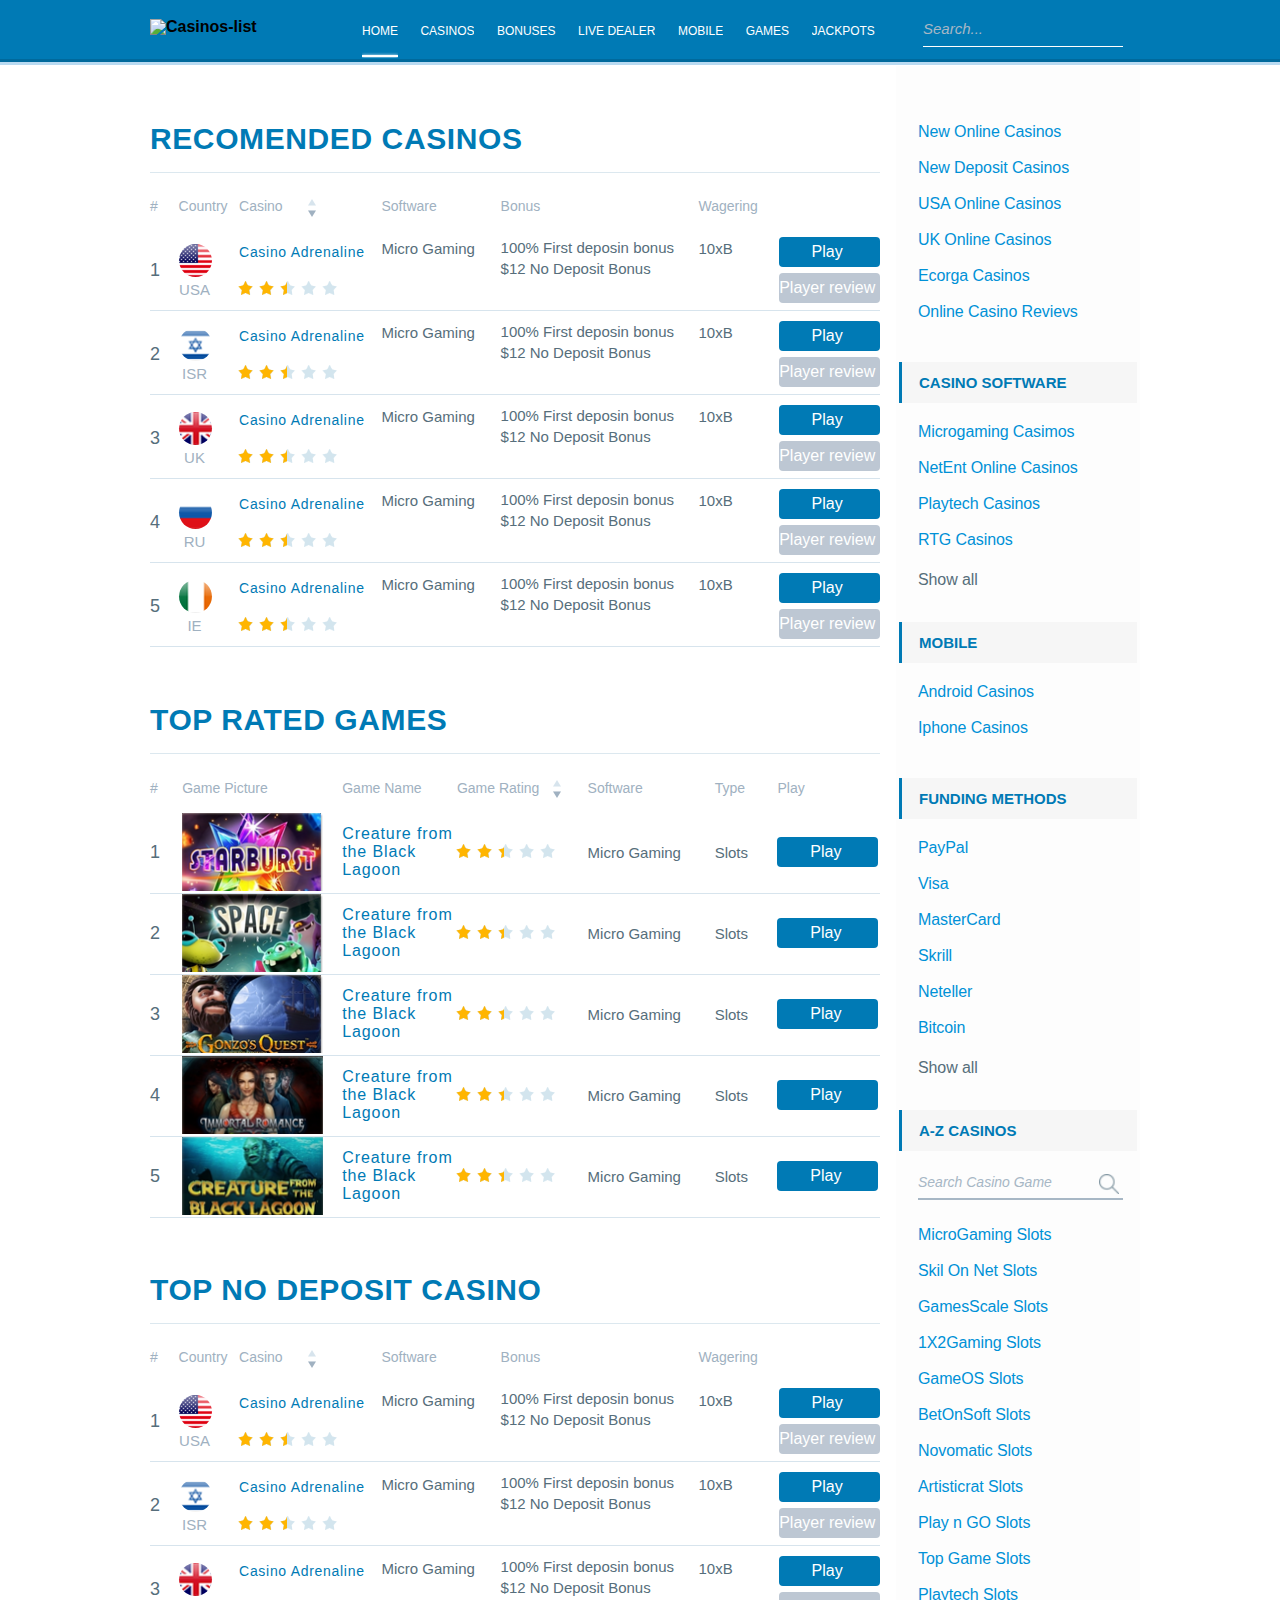
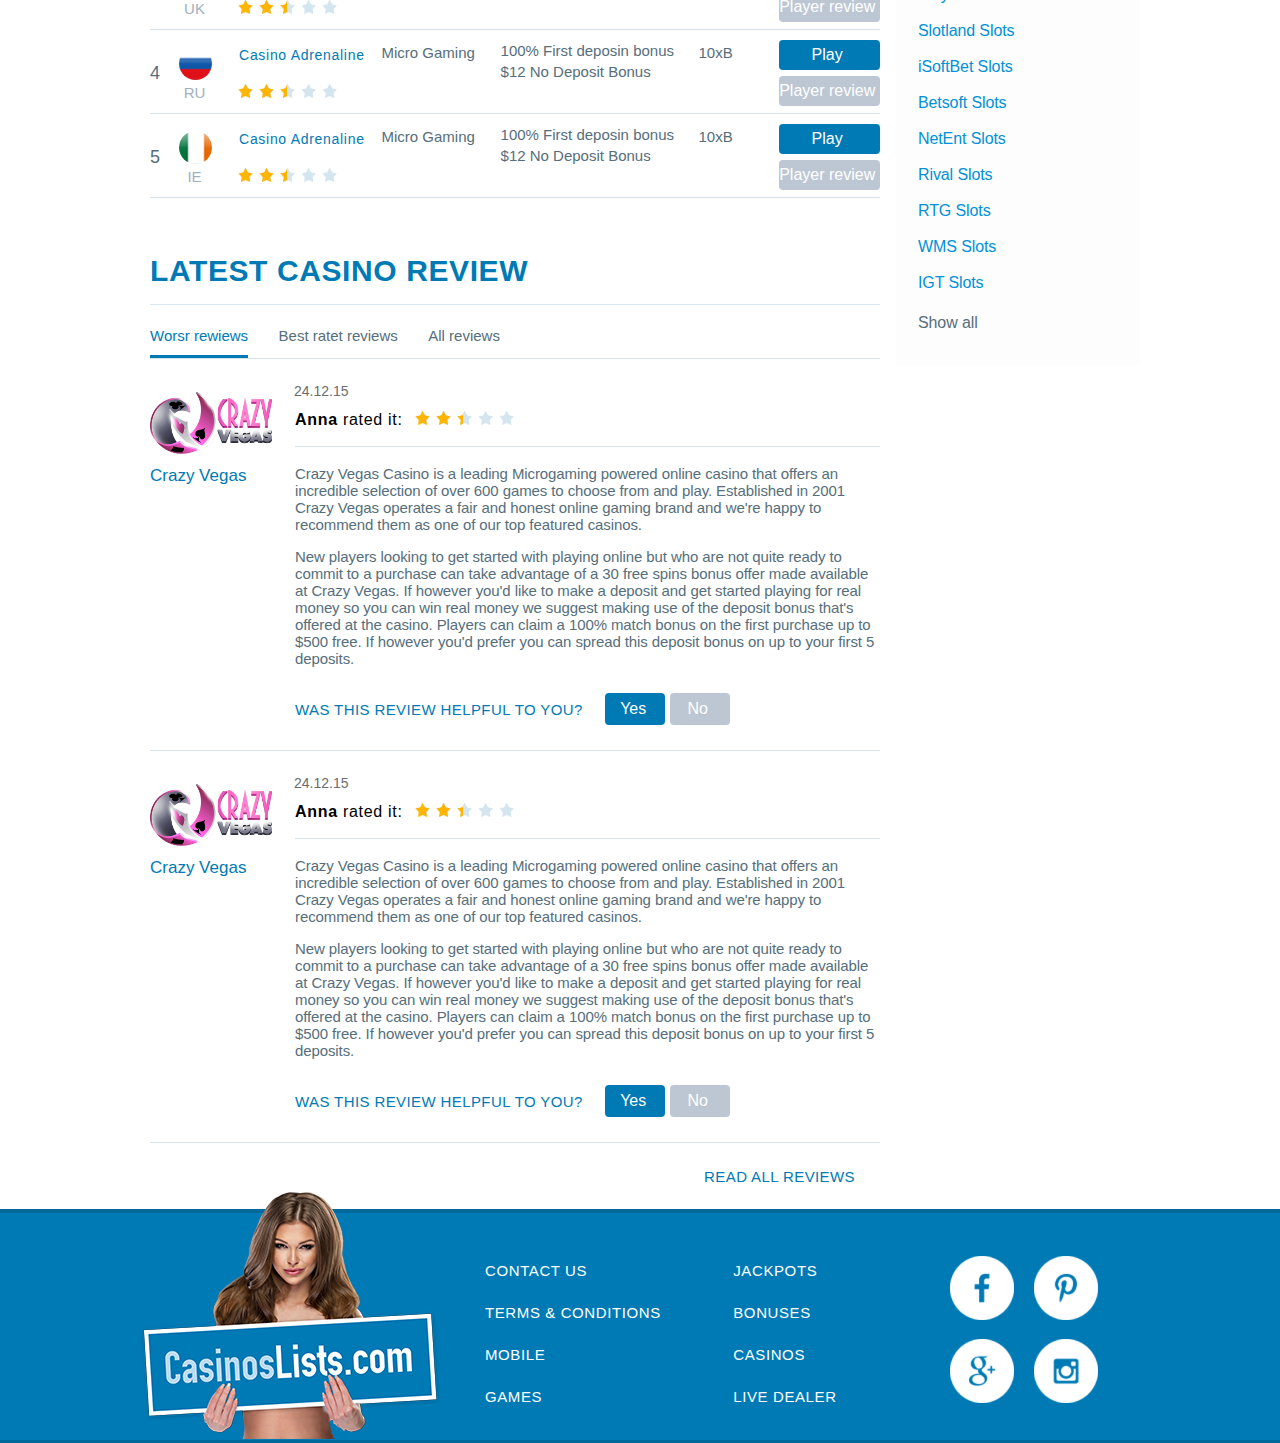
==== commit 9c8b8c72: "home page finish" ====
--- a/index.html
+++ b/index.html
@@ -104,7 +104,12 @@
                     <ul class="recomended__title">
                         <li class="recomended__number">#</li>
                         <li class="recomended__flag">Country</li>
-                        <li class="recomended__name">Casino</li>
+                        <li class="recomended__name">Casino
+                            <div class="recomended__filter">
+                                <a href="#"></a>
+                                <a href="#"></a>
+                            </div>
+                        </li>
                         <li class="recomended__software">Software</li>
                         <li class="recomended__wagering">Bonus</li>
                         <li class="recomended__bonus">Wagering</li>
@@ -304,8 +309,12 @@
 
                         <!-- rate__name -->
                         <li class="rate__name">
-                            <span>Game Name</span>
-                            <span>Game Rating</span>
+                            <span>Game Name
+                            </span>
+                            <span>Game Rating<span class="recomended__filter">
+                                <a href="#"></a>
+                                <a href="#"></a>
+                            </span></span>
                         </li>
                         <!-- /rate__name -->
 
@@ -566,7 +575,12 @@
                     <ul class="recomended__title">
                         <li class="recomended__number">#</li>
                         <li class="recomended__flag">Country</li>
-                        <li class="recomended__name">Casino</li>
+                        <li class="recomended__name">Casino
+                            <div class="recomended__filter">
+                                <a href="#"></a>
+                                <a href="#"></a>
+                            </div>
+                        </li>
                         <li class="recomended__software">Software</li>
                         <li class="recomended__wagering">Bonus</li>
                         <li class="recomended__bonus">Wagering</li>
@@ -795,11 +809,7 @@
                             incredible selection of over 600 games to choose from and play. Established in 2001
                             Crazy Vegas operates a fair and honest online gaming brand and we're happy to recommend
                             them as one of our top featured casinos. </p>
-                        <p>New players looking to get started with playing online but who are not quite ready to
-                            commit to a purchase can take advantage of a 30 free spins bonus offer made available
-                            at Crazy Vegas. If however you'd like to make a deposit and get started playing for real
-                            money so you can </p>
-
+                        <p>New players looking to get started with playing online but who are not quite ready to commit to a purchase can take advantage of a 30 free spins bonus offer made available at Crazy Vegas. If however you'd like to make a deposit and get started playing for real money so you can win real money we suggest making use of the deposit bonus that's offered at the casino. Players can claim a 100% match bonus on the first purchase up to $500 free. If however you'd prefer you can spread this deposit bonus on up to your first 5 deposits.</p>
                         <div class="latest-review__helpful">
                             <span>was this review helpful to you?</span>
                             <a class="btn" href="#">Yes</a>
@@ -844,10 +854,7 @@
                             incredible selection of over 600 games to choose from and play. Established in 2001
                             Crazy Vegas operates a fair and honest online gaming brand and we're happy to recommend
                             them as one of our top featured casinos. </p>
-                        <p>New players looking to get started with playing online but who are not quite ready to
-                            commit to a purchase can take advantage of a 30 free spins bonus offer made available
-                            at Crazy Vegas. If however you'd like to make a deposit and get started playing for real
-                            money so you can </p>
+                        <p>New players looking to get started with playing online but who are not quite ready to commit to a purchase can take advantage of a 30 free spins bonus offer made available at Crazy Vegas. If however you'd like to make a deposit and get started playing for real money so you can win real money we suggest making use of the deposit bonus that's offered at the casino. Players can claim a 100% match bonus on the first purchase up to $500 free. If however you'd prefer you can spread this deposit bonus on up to your first 5 deposits.</p>
 
                         <div class="latest-review__helpful">
                             <span>was this review helpful to you?</span>
@@ -871,17 +878,17 @@
 
                 <!-- links links_bold -->
                 <div class="links links_bold">
-                    <a href="#">New Online  Casinos</a>
-                    <a href="#">New Deposit Casinos</a>
-                    <a href="#">USA Online Casinos</a>
-                    <a href="#">UK Online Casinos</a>
-                    <a href="#">Ecorga Casinos</a>
-                    <a href="#">Online Casino Revievs</a>
+                    <a class="links__item" href="#">New Online  Casinos</a>
+                    <a class="links__item" href="#">New Deposit Casinos</a>
+                    <a class="links__item" href="#">USA Online Casinos</a>
+                    <a class="links__item" href="#">UK Online Casinos</a>
+                    <a class="links__item" href="#">Ecorga Casinos</a>
+                    <a class="links__item" href="#">Online Casino Revievs</a>
                 </div>
                 <!-- /links links_bold -->
 
                 <!-- links -->
-                <div class="links" data-colvisible="3">
+                <div class="links" data-colvisible-mobile="4" data-colvisible-desktop="4">
 
                     <!-- links -->
                     <h2 class="links__title">CASINO SOFTWARE</h2>
@@ -912,7 +919,7 @@
                 <!-- /links links_mobile -->
 
                 <!-- links -->
-                <div class="links" data-colvisible="5">
+                <div class="links" data-colvisible-mobile="5" data-colvisible-desktop="6">
                     <h2 class="links__title">FUNDING METHODS</h2>
                     <a class="links__item" href="#">PayPal</a>
                     <a class="links__item" href="#">Visa</a>
@@ -933,7 +940,7 @@
                 <!--/links -->
 
                 <!-- links -->
-                <div class="links" data-colvisible="9">
+                <div class="links" data-colvisible-mobile="9" data-colvisible-desktop="19">
 
                     <h2 class="links__title">A-Z Casinos</h2>
 
--- a/css/main.css
+++ b/css/main.css
@@ -207,6 +207,7 @@
     position: relative;
     width: 100%;
     background: #fdfdfd;
+    margin-bottom: 20px;
     padding: 0 11px;
     text-align: left;
 }
@@ -267,6 +268,9 @@
 a.links-all,
 .links_mobile,
 .links_bold{
+    display: none;
+}
+a.links__item-none{
     display: none;
 }
 a.links-expand{
@@ -662,8 +666,12 @@
     padding-bottom: 15px;
     margin-bottom: 20px;
 }
-.review-rate .btn_rate{
-
+.review__diagram-tittle {
+    margin-bottom: 2px;
+    color: #007ab5;
+    font-family: "helvetica-bold", sans-serif;
+    font-size: 15px;
+    text-transform: uppercase;
 }
 .review-slider__title{
     display: block;
@@ -769,6 +777,55 @@
 
 }
 /* --------------- /review-posts --------------- */
+
+/* --------------- paginator --------------- */
+.paginator{
+    display: block;
+    margin-bottom: 25px;
+    padding: 17px 0 7px;
+    font-size: 15px;
+    font-family: "helvetica-light", sans-serif;
+    text-align: center;
+    white-space: nowrap;
+    overflow: hidden;
+}
+.paginator a, .paginator span {
+    display: inline-block;
+    vertical-align: bottom;
+    margin: 0 6px 0 7px;
+}
+.paginator a{
+    color: #8d9ba3;
+}
+.paginator .paginator__prev, .paginator .paginator__next {
+    position: relative;
+    top: 6px;
+    width: 14px;
+    height: 30px;
+    margin: 0;
+    border-radius: 3px;
+    background-image: url("../img/slider_pagination.png");
+    background-size: 30px;
+    background-position: 0 8px;
+    background-repeat-y: no-repeat;
+}
+.paginator .paginator__next{
+
+}
+.paginator .paginator__prev{
+
+}
+.paginator span {
+    font-size: 16px;
+    font-family: 'helvetica-medium', sans-serif;
+    font-weight: 600;
+    color: #007ab5;
+    text-decoration: underline;
+}
+.paginator__all-pages{
+
+}
+/* --------------- /paginator --------------- */
 
 
 /* --------------- menu --------------- */
@@ -2317,7 +2374,7 @@
 
     /* --------------- site --------------- */
     .site__content-layout {
-        padding: 26px 4px 14px 15px;
+        padding: 26px 20px 14px;
     }
     .site:before{
         height: 60px;
@@ -2475,13 +2532,30 @@
         vertical-align: top;
         width: calc(100% - 228px);
     }
+    .review__diagram {
+        position: absolute;
+        z-index: 1;
+        top: 0;
+        left: 0;
+        width: 265px;
+    }
+    .review__diagram-tittle {
+        font-size: 18px;
+        font-family: "helvetica-light", sans-serif;
+        text-transform: none;
+        font-weight: normal;
+    }
+    .review-posts {
+        position: relative;
+        padding-left: 256px;
+    }
     /* --------------- /review__game --------------- */
 
     /* --------------- review-posts --------------- */
     .review-posts__public {
-        display: inline-block;
+        position: relative;
+        z-index: 2;
         color: #bbc3c7;
-        max-width: 465px;
     }
     .post__link{
         margin-bottom: 27px;
@@ -2545,7 +2619,7 @@
     .search__frame {
         position: relative;
         top: 0;
-        right: 0;
+        right: 20px;
         width: 100%;
         padding: 8px 2px 0 0;
         background-color: transparent;
@@ -2729,7 +2803,7 @@
     }
     .recomended__bonus {
         vertical-align: top;
-        width: 10.4%;
+        width: 10.2%;
         line-height: 21px;
     }
     .recomended__play {
@@ -2758,6 +2832,7 @@
     .recomended__title .recomended__play{
         display: inline-block;
         vertical-align: middle;
+        position: relative;
         margin-bottom: 0;
         font-family: "helvetica-light", sans-serif;
         font-size: 14px;
@@ -2767,6 +2842,24 @@
     .recomended__title{
         display: block;
         margin-bottom: 14px;
+    }
+    .recomended__filter{
+        position: absolute;
+        margin-top: 3px;
+        margin-left: 25px;
+        display: inline-block;
+        vertical-align: middle;
+    }
+    .recomended__filter a{
+        display: block !important;
+        width: 8px !important;
+        height: 10px;
+        background: url("../img/filter-down.png") no-repeat;
+        background-position: 0 0;
+        margin: 0;
+    }
+    .recomended__filter a:last-child{
+        background-position: 0 -10px;
     }
     /* ------------ /recomended ------------ */
 
@@ -2810,10 +2903,11 @@
         width: 33%;
         margin-bottom: 0;
     }
-    .rate__name span,
+    .rate__name>span,
     .rate__name a {
         display: inline-block;
         vertical-align: middle;
+        position: relative;
         width: 46%;
         margin-bottom: 0;
     }
@@ -2822,6 +2916,12 @@
         vertical-align: middle;
         top: -1px;
         width: 102px;
+    }
+    .rate__name .recomended__filter{
+        margin-top: 2px;
+        margin-left: 14px;
+        width: 20px;
+        height: 20px;
     }
     .rate__type span:first-child,
     .rate__software span:first-child {
@@ -2838,7 +2938,7 @@
         margin-bottom: 0;
     }
     .rate__type{
-        width: 9%;
+        width: 8.6%;
     }
     .rate__software span:last-child {
         width: 100%;
@@ -3204,7 +3304,7 @@
         vertical-align: top;
         margin-left: 0;
         margin-bottom: 84px;
-        padding: 48px 3px 0;
+        padding: 49px 3px 0;
         width: 244px;
         text-align: left;
     }
@@ -3259,7 +3359,7 @@
 
     /* --------------- links --------------- */
     .links {
-        margin-bottom: 29px;
+        margin-bottom: 25px;
     }
     .links_bold{
         margin-bottom: 36px;
@@ -3292,6 +3392,7 @@
     .links_bold,
     .links_mobile{
         display: block;
+        margin-bottom: 33px;
     }
     a.links-expand{
         display: none;
@@ -3497,6 +3598,11 @@
         width: 202px;
         right: 15px;
     }
+    .search__frame {
+        position: relative;
+        top: 0;
+        right: 0;
+    }
     .search__frame input {
         height: 39px;
         padding: 3px 27px 0 0;
@@ -3514,9 +3620,15 @@
     .recomended__row {
         margin-bottom: 10px;
     }
+    .recomended {
+        margin-bottom: 56px;
+    }
     /* ------------ /recomended ------------ */
 
     /* ------------ rate ------------ */
+    .rate {
+        margin-bottom: 55px;
+    }
     .rate__type{
         width: 8%;
     }
@@ -3525,6 +3637,9 @@
     }
     .rate__picture {
         height: 78px;
+    }
+    .rate__title, .rate__row {
+        padding-bottom: 2px;
     }
     /* ------------ /rate ------------ */
 
@@ -3652,6 +3767,15 @@
     .latest-review__helpful a {
         width: 60px;
     }
+    .latest-review__read-all {
+        padding-right: 25px;
+        letter-spacing: 0.4px;
+        margin-top: 26px;
+        margin-bottom: 9px;
+    }
+    .latest-review {
+        margin-bottom: 8px;
+    }
     /* ------------ /latest-review ------------ */
 
     /* --------------- packages --------------- */
